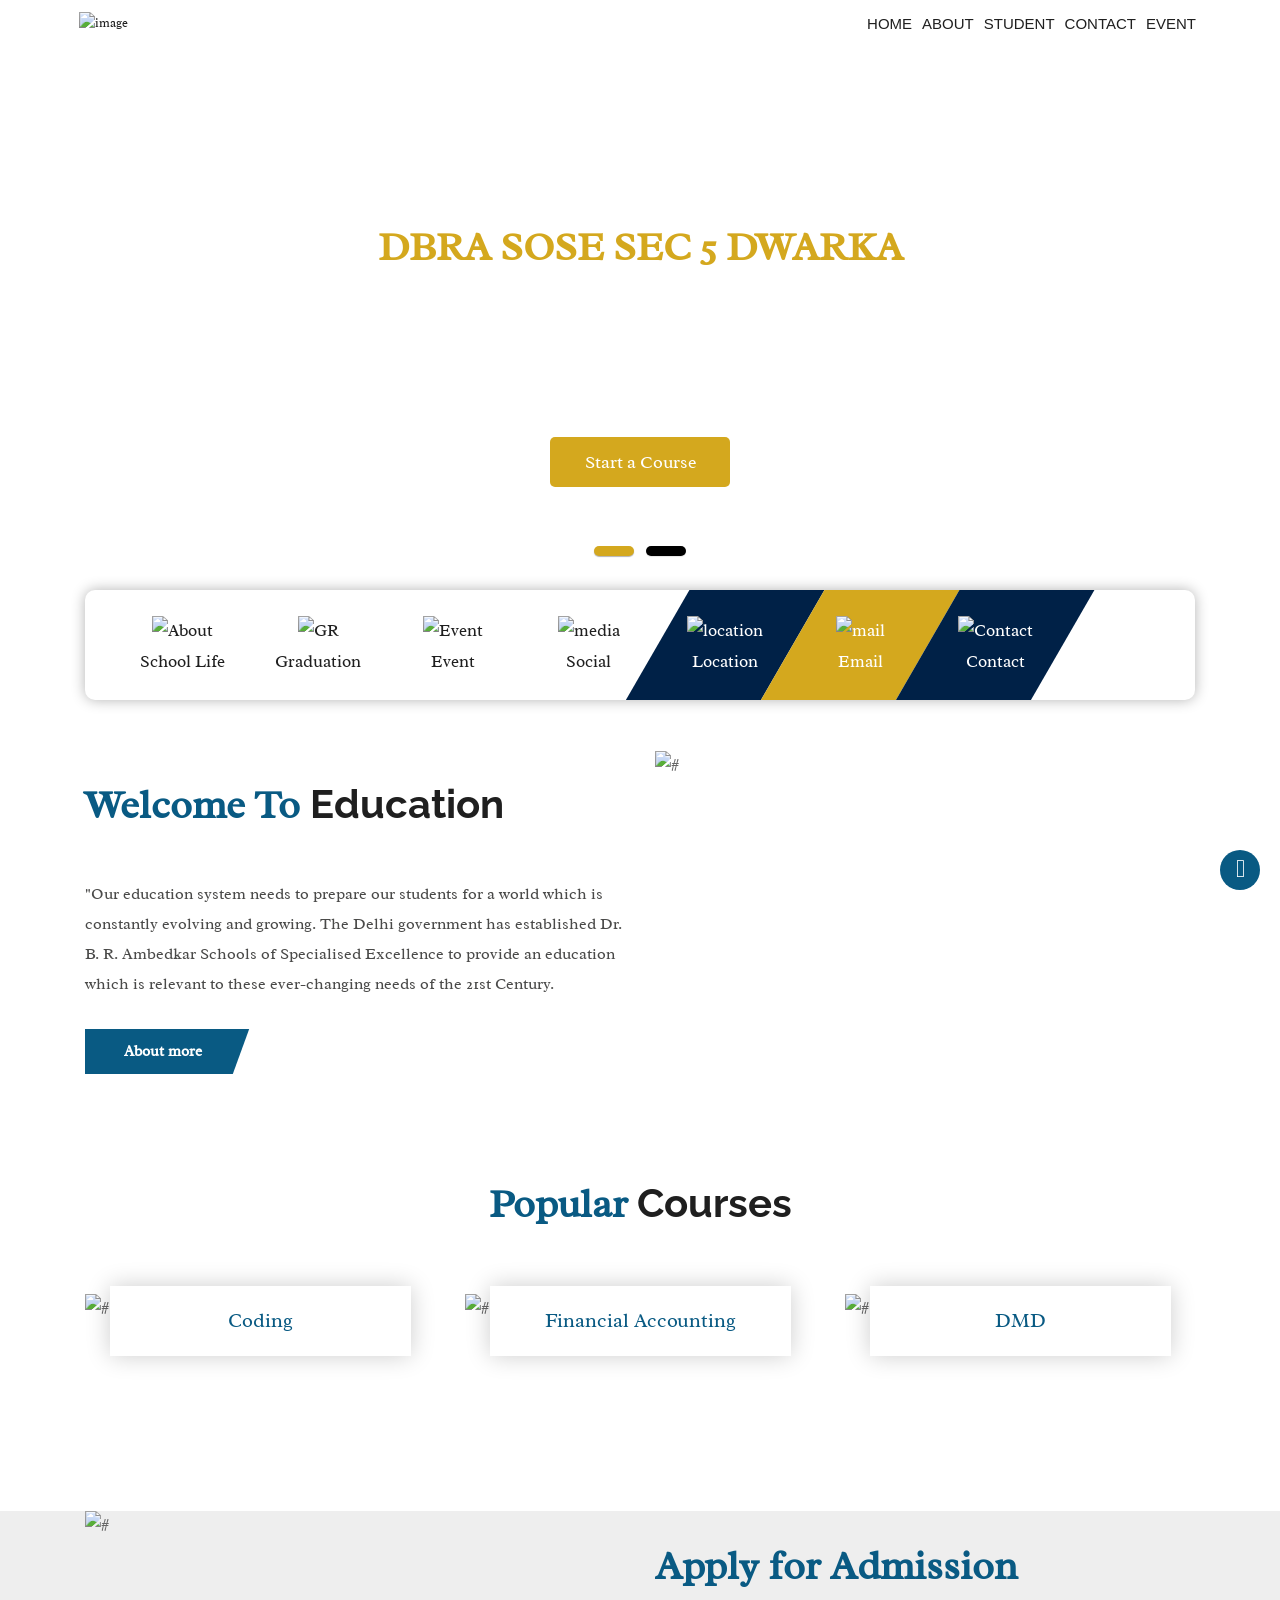
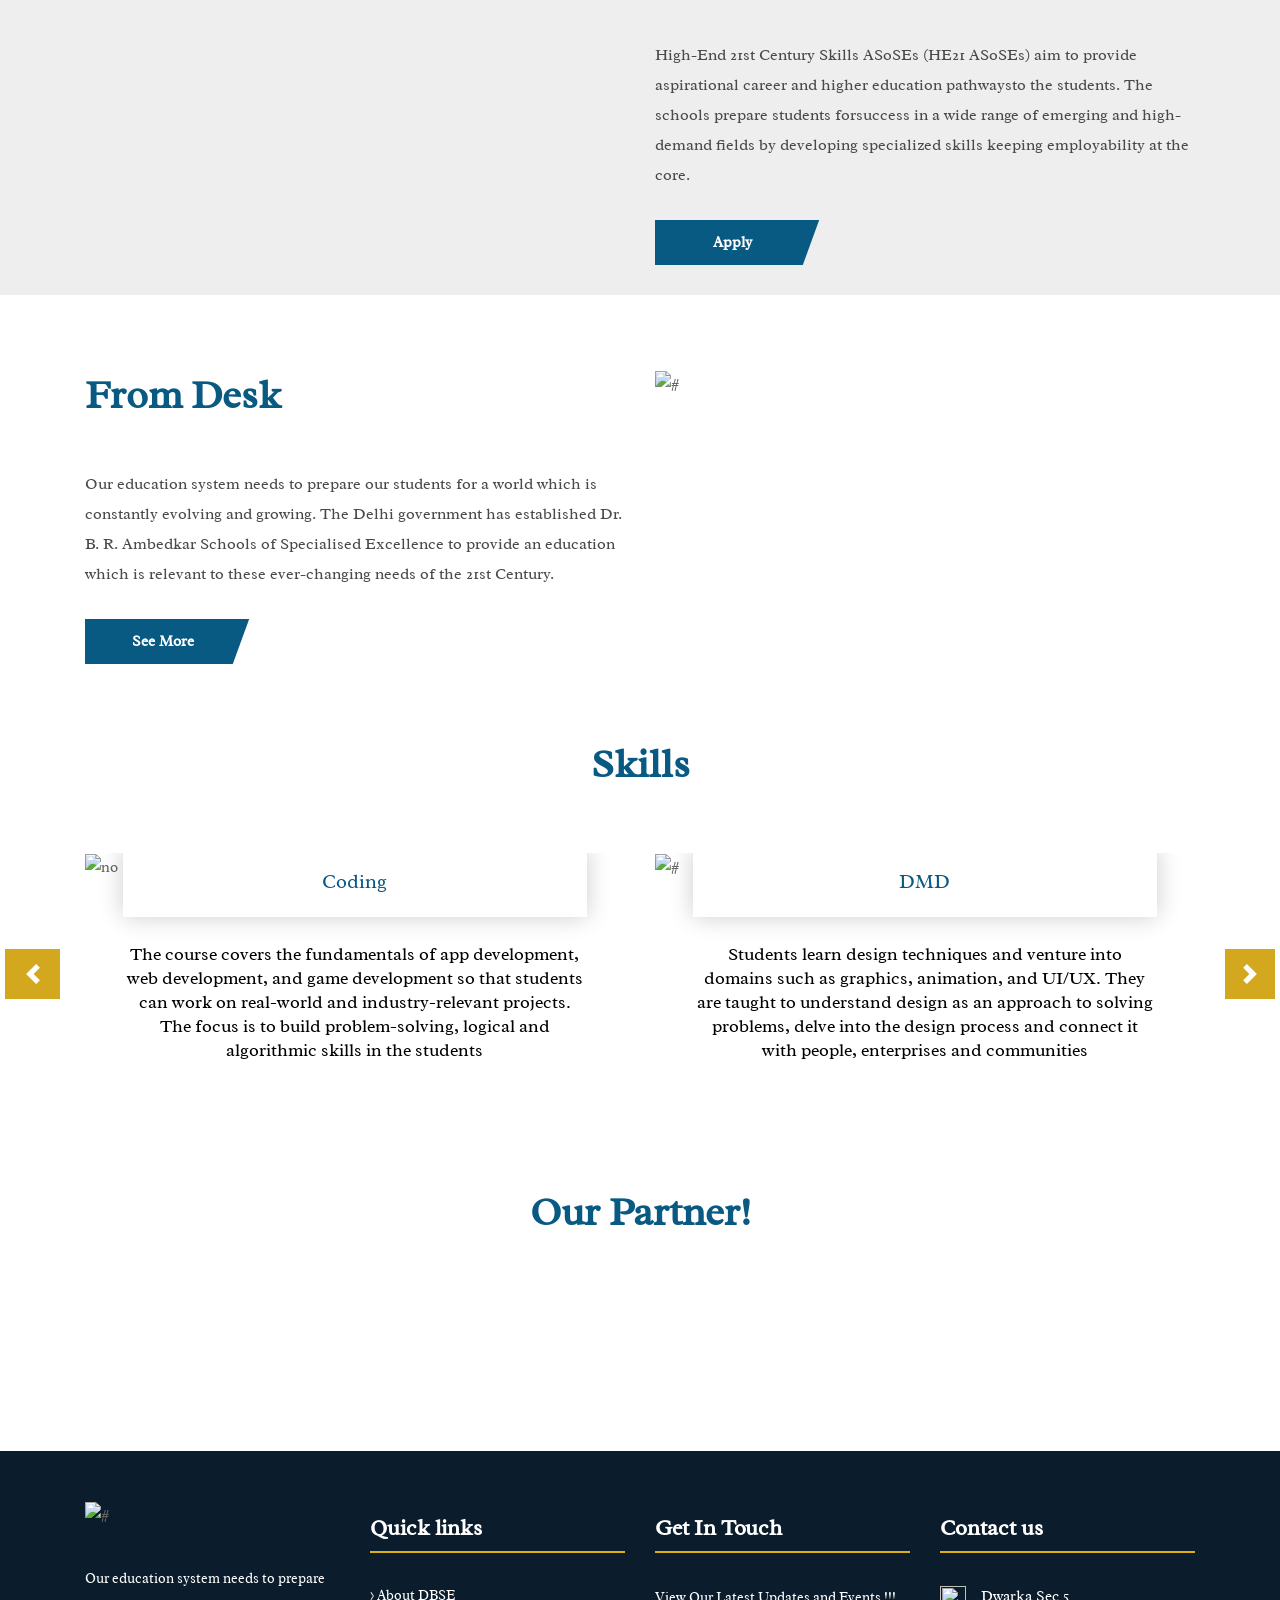
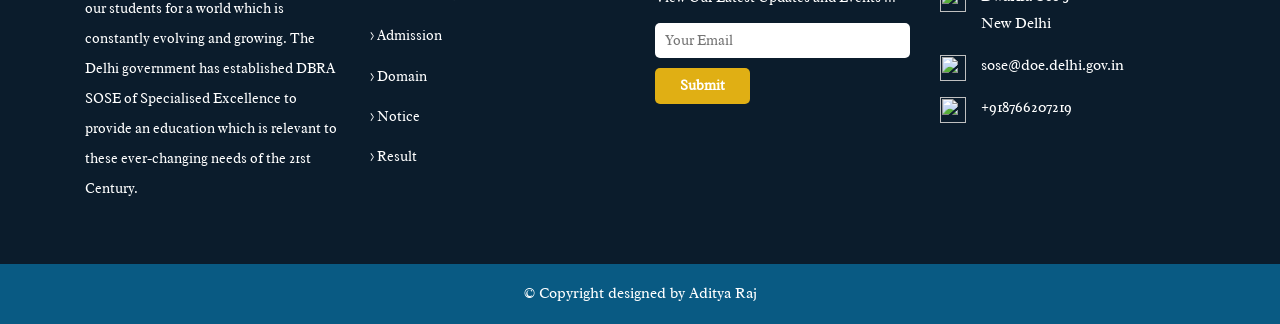
==== index.html @ 93d17e73 "HTML" ====
<!DOCTYPE html>
<html lang="en">
<!-- Basic -->

<head>
   <meta charset="UTF-8">
   <meta http-equiv="X-UA-Compatible" content="IE=edge">
   <meta name="viewport" content="width=device-width, initial-scale=1.0">

    <!-- Site Metas -->
    <title>DBRA SOSE</title>

    <!-- Site Icons -->
    

    <!-- Bootstrap CSS -->
    <link rel="stylesheet" href="css/bootstrap.min.css" />
    <!-- Pogo Slider CSS -->
    <link rel="stylesheet" href="css/pogo-slider.min.css" />
    <!-- Site CSS -->
    <link rel="stylesheet" href="css/style.css" />
    <!-- Responsive CSS -->
    <link rel="stylesheet" href="css/responsive.css" />
    <!-- Custom CSS -->
    <link rel="stylesheet" href="css/custom.css" />
    <!-- This is New Css-->
    <link rel="stylesheet" href="css/logo.css" />
      
    <link rel="stylesheet" href="css/styles.css" />
  

  <!--Note this is Demo-->
      <script src="https://oss.maxcdn.com/libs/html5shiv/3.7.0/html5shiv.js"></script>
      <script src="https://oss.maxcdn.com/libs/respond.js/1.4.2/respond.min.js"></script>
      <!--Note this is Demo END-->


</head>

<body id="home" data-spy="scroll" data-target="#navbar-wd" data-offset="98">

    <!-- LOADER -->
    <div id="preloader">
        <div class="loader">
            <img src="images/loader.gif" alt="loding" />
        </div>
    </div>
    <!-- end loader -->
    <!-- END LOADER -->

    <!-- Start header -->
    <header class="top-header">
        <nav class="navbar header-nav navbar-expand-lg">
            <div class="container-fluid">
                <a class="navbar-brand" href="index.html">
                  <img src="images/logo.png" alt="image"></a>
                
                    <ul class="navbar-nav">
                        <li><a class="nav-link active" href="index.html">HOME</a></li>
                        <li><a class="nav-link" href="about.html">ABOUT</a></li>
                        <li><a class="nav-link" href="student.html">STUDENT</a></li>
						            <li><a class="nav-link" href="contact.html">CONTACT</a></li>
					            	<li><a class="nav-link" href="event.html">EVENT</a></li>
                    </ul>
                </div>



<!--This is JS Demo-->

          <div class="account-form">

   <div id="close-form" class="fas fa-times"></div>

   <div class="buttons">
      <span class="btn active login-btn">login</span>
      <span class="btn register-btn">register</span>
   </div>

   <form class="login-form active" action="">
      <h3>login now</h3>
      <input type="email" placeholder="Enter your email" class="box">
      <input type="password" placeholder="Enter your password" class="box">
      <div class="flex">
         <input type="checkbox" name="" id="remember-me">
         <label for="remember-me">remember me</label>
         <a href="#">forgot password?</a>
      </div>
      <input type="submit" value="login now" class="btn">
   </form>

   <form class="register-form" action="">
      <h3>register now</h3>
      <input type="Name" placeholder="Enter your name" class="box">
      <input type="Email" placeholder="Enter your email" class="box">
      <input type="Password" placeholder="Enter your password" class="box">
      <input type="submit" value="register now" class="btn">
   </form>

</div>


          
            <!--this is button -->
        </nav>
    </header>
    <!-- this is account button End header -->

  

  <!-- Its End Here>




  

    <!-- Start Banner -->
    <div class="ulockd-home-slider">
        <div class="container-fluid">
            <div class="row">
                <div class="pogoSlider" id="js-main-slider">
                    <div class="pogoSlider-slide" style="background-image:url(images/school.png);">
                        <div class="container">
                            <div class="row">
                                <div class="col-md-12">
                                    <div class="slide_text">
                                        <h3><span span class="theme_color">DBRA SOSE SEC 5 DWARKA </span><br>you can learn anything</h3>
                                        <h4>Free Educations</h4>
                                        <br>
                                        <div class="full center">
										    <a class="contact_bt" href="about.html">Start a Course</a>
										</div>
                                    </div>
                                </div>
                            </div>
                        </div>
                    </div>
                    <div class="pogoSlider-slide" style="background-image:url(images/banner_img.png);">
                        <div class="container">
                            <div class="row">
                                <div class="col-md-12">
                                    <div class="slide_text">
                                        <h3><span span class="theme_color">You only have know one thing</span><br>you can learn anything</h3>
                                        <h4>Free Educations</h4>
                                        <br>
                                        <div class="full center">
										    <a class="contact_bt" href="courses.html">Start a Course</a>
										</div>
                                    </div>
                                </div>
                            </div>
                        </div>
                    </div>
                </div>
               
              
              <!-- .pogoSlider -->

              
            </div>
        </div>
    </div>
    <!-- End Banner -->
    <!-- section -->
	<div class="section tabbar_menu">
	   <div class="container">
	      <div class="row">
		      <div class="col-md-12">
			     <div class="tab_menu">
				    <ul>
					   
              <li><a href="about.html"><span class="icon"><img src="images/i1.png" alt="About" /></span><span>School Life</span></a></li>
					   
              <li><a href="about.html"><span class="icon"><img src="images/i2.png" alt="GR" /></span><span>Graduation</span></a></li>
					  
              <li><a href="about.html"><span class="icon"><img src="images/i3.png" alt="Event" /></span><span>Event</span></a></li>
					   
              <li><a href="event.html"><span class="icon"><img src="images/i4.png" alt="media" /></span><span>Social </span></a></li>
					   
              <li><a href=" https://www.google.com/maps/d/viewer?mid=1poMcxcBsBYGpA4Ze9oHnPjCTzeqvFvs&usp=sharing "><span class="icon"><img src="images/i5.png" alt="location" /></span><span>Location</span></a></li>
					   
              <li><a href="contact.html"><span class="icon"><img src="images/i6.png" alt="mail" /></span><span>Email</span></a></li>
					   
              <li><a href="contact.html"><span class="icon"><img src="images/i7.png" alt="Contact" /></span><span>Contact</span></a></li>
					</ul>
				 </div>
			  </div>
		  </div>
	   </div>
	</div>
	<!-- end section -->
	<!-- section -->
    <div class="section margin-top_50">
        <div class="container">
            <div class="row">
                <div class="col-md-6 layout_padding_2">
                    <div class="full">
                        <div class="heading_main text_align_left">
						   <h2><span>Welcome To</span> Education</h2>
                        </div>
						<div class="full">
						  <p>"Our education system needs to prepare our students for a world which is constantly evolving and growing. The Delhi government has established Dr. B. R. Ambedkar Schools of Specialised Excellence to provide an education which is relevant to these ever-changing needs of the 21st Century.

</p>
						</div>
						<div class="full">
						   <a class="hvr-radial-out button-theme"                          
              href="https://www.edudel.nic.in/about/dbse">About more</a>
						</div>
                    </div>
                </div>
				<div class="col-md-6">
                    <div class="full">
                        <img src="images/img2.png" alt="#" />
                    </div>
                </div>
            </div>
        </div>
    </div>
	<!-- end section -->
	<!-- section -->
    <div class="section layout_padding">
        <div class="container">
            <div class="row">
                <div class="col-md-12">
                    <div class="full">
                        <div class="heading_main text_align_center">
						   <h2><span>Popular </span>Courses</h2>
                        </div>
					  </div>
                </div>
				<div class="col-md-4">
                    <div class="full blog_img_popular">
                       <img class="img-responsive" src="images/coding.png" alt="#" /> 
					   <h4>Coding</h4>
                    </div>
                </div>
				<div class="col-md-4">
                    <div class="full blog_img_popular">
                        <img class="img-responsive" src="images/finance.png" alt="#" />
						<h4>Financial Accounting</h4>
                    </div>
                </div>
				<div class="col-md-4">
                    <div class="full blog_img_popular">
                        <img class="img-responsive" src="images/dmd.png" alt="#" />
						<h4>DMD</h4>
                    </div>
                </div>
            </div>
        </div>
    </div>
	<!-- end section -->
	<!-- section -->
    <div class="section margin-top_50 silver_bg">
        <div class="container">
            <div class="row">
			    <div class="col-md-6">
                    <div class="full float-right_img">
                        <img src="images/img6.png" alt="#" />
                    </div>
                </div>
                <div class="col-md-6 layout_padding_2">
                    <div class="full">
                        <div class="heading_main text_align_left">
						   <h2><span>Apply for Admission</h2>
                        </div>
						<div class="full">
						  <p>High-End 21st Century Skills ASoSEs (HE21 ASoSEs) aim to provide aspirational career and higher education pathwaysto the students. The schools prepare students forsuccess in a wide range of emerging and high-demand fields by developing specialized skills keeping employability at the core.</p>
						</div>
						<div class="full">
						   <a class="hvr-radial-out button-theme" 
                 href="https://www.edudel.nic.in/admissions">Apply</a>
						</div>
                    </div>
                </div>
			</div>
        </div>
    </div>
	<!-- end section -->
	<!-- section -->
    <div class="section layout_padding padding_bottom-0">
        <div class="container">
            <div class="row">
                <div class="col-md-6">
                    <div class="full">
                        <div class="heading_main text_align_left">
						   <h2><span>From Desk</span></h2>
                        </div>
						<div class="full">
						  <p>Our education system needs to prepare our students for a world which is constantly evolving and growing. The Delhi government has established Dr. B. R. Ambedkar Schools of Specialised Excellence to provide an education which is relevant to these ever-changing needs of the 21st Century.</p>
						</div>
						<div class="full">
						   <a class="hvr-radial-out button-theme" href="#">See More</a>
						</div>
                    </div>
                </div>
				<div class="col-md-6">
                    <div class="full">
                        <img class="img-responsive" src="images/img7.png" alt="#" />
                    </div>
                </div>
            </div>
        </div>
    </div>
	<!-- end section -->
	<!-- section -->
    <div class="section layout_padding padding_bottom-0">
        <div class="container">
            <div class="row">
                <div class="col-md-12">
                    <div class="full">
                        <div class="heading_main text_align_center">
						   <h2><span>Skills</span></h2>
                        </div>
					  </div>
                </div>
			  </div>
               <div class="row">
                <div class="col-lg-12">
                    <div id="demo" class="carousel slide" data-ride="carousel">

                        <!-- The slideshow -->
                        <div class="carousel-inner">
                            <div class="carousel-item active">
                                <div class="row">
                                    <div class="col-lg-6 col-md-6 col-sm-12">
									   <div class="full blog_img_popular">
                                          <img class="img-responsive" src="images/coding.png" alt="no" />
										  <h4>Coding</h4>
										  <p>The course covers the fundamentals of app development, web development, and game development so that students can work on real-world and industry-relevant projects. The focus is to build problem-solving, logical and algorithmic skills in the students</p>
										</div>
                   </div>
                                    
                                  
    <div class="col-lg-6 col-md-6 col-sm-12">
   <div class="full blog_img_popular">
   <img class="img-responsive" src="images/dmd.png" alt="#" />
										  <h4>DMD</h4>
										  <p>Students learn design techniques and venture into domains such as graphics, animation, and UI/UX. They are taught to understand design as an approach to solving problems, delve into the design process and connect it with people, enterprises and communities</p>
										</div>
                                    </div>
                                </div>
                            </div>
                            <div class="carousel-item">
                                <div class="row">
                                    <div class="col-lg-6 col-md-6 col-sm-12">
									   <div class="full blog_img_popular">
                                          <img class="img-responsive" src="images/emp.png" alt="#" />
										  <h4>EMP</h4>
										  <p>EMP targets building the concepts and skills which are relevant to the fields of electrical and mechanical. Students learn about modern machines and how their different sub-components (micro-controllers, sensors, etc) come together to make machines work</p>
										</div>
                                    </div>
                                    <div class="col-lg-6 col-md-6 col-sm-12">
                                        <div class="full blog_img_popular">
                                          <img class="img-responsive" src="images/faishon.png" alt="#" />
										  <h4>Faishon</h4>
										  <p>The course aims to teach theoretical and practical aspects of fashion and textiles through hands-on learning viz block printing, dyeing, etc. The course covers the key components of fashion design - from traditional to contemporary so that students develop an understanding of user needs and contexts and develop aesthetic and design sensibilities.</p>
										</div>
                                    </div>
                                </div>
                            </div>
                        </div>

                        <!-- Left and right controls -->
                        <a class="carousel-control-prev" href="#demo" data-slide="prev">
                            <span class="carousel-control-prev-icon"></span>
                        </a>
                        <a class="carousel-control-next" href="#demo" data-slide="next">
                            <span class="carousel-control-next-icon"></span>
                        </a>

                    </div>
                </div>

            </div>			  
           </div>
        </div>
	<!-- end section -->
	<!-- section -->
    <div class="section layout_padding padding_bottom-0">
        <div class="container">
            <div class="row">
                <div class="col-md-12">
                    <div class="full">
                        <div class="heading_main text_align_center">
						   <h2><span>Our Partner!</span></h2>
                        </div>
					  </div>
                </div>
			  </div>
           </div>
        </div>
	<!-- end section -->
	<!-- section -->
    <section class="logo-container">
   <div class="swiper logo-slider">
      <div class="swiper-wrapper">
         <div class="swiper-slide"> <img src="images/logo.png" alt=""> </div>
         <div class="swiper-slide"> <img src="images/ib.png" alt=""> </div>
         <div class="swiper-slide"> <img src="images/dbse.png" alt=""> </div>
         <div class="swiper-slide"> <img src="images/ihfc.png" alt=""> </div>
         <div class="swiper-slide"> <img src="images/manipal.png" alt=""> </div>
      </div>
   </div>
</section>
	<!-- end section -->
    <!-- Start Footer -->
    <footer class="footer-box">
        <div class="container">
		
		   <div class="row">
		   
		      <div class="col-xs-12 col-sm-6 col-md-6 col-lg-3">
			     <div class="footer_blog">
				    <div class="full margin-bottom_30">
					   <img src="images/logo.png" alt="#" />
					 </div>
					 <div class="full white_fonts">
					    <p>Our education system needs to prepare our students for a world which is constantly evolving and growing. The Delhi government has established DBRA SOSE of Specialised Excellence to provide an education which is relevant to these ever-changing needs of the 21st Century. </p>
					 </div>
				 </div>
			  </div>
			  
			  <div class="col-xs-12 col-sm-6 col-md-6 col-lg-3">
			       <div class="footer_blog footer_menu white_fonts">
						    <h3>Quick links</h3>
						    <ul> 
							  <li><a href="#">> About DBSE</a></li>
							  <li><a href="#">> Admission</a></li>
							  <li><a href="#">> Domain </a></li>
							  <li><a href="#">> Notice</a></li>
							  <li><a href="#">> Result</a></li>
							</ul>
						 </div>
				 </div>
				 
				 <div class="col-xs-12 col-sm-6 col-md-6 col-lg-3">
				 <div class="footer_blog full white_fonts">
						     <h3>Get In Touch</h3>
							 <p>View Our Latest Updates and Events !!!</p>
							 <div class="newsletter_form">
							     <form action="https://formspree.io/f/mkgnwdyj" method="POST">
								   <input type="email" placeholder="Your Email" name="DBRA SOSE" required />
								   <button>Submit</button>
								</form>
							 </div>
						 </div>
					</div>	 
			  
			  <div class="col-xs-12 col-sm-6 col-md-6 col-lg-3">
				 <div class="footer_blog full white_fonts">
						     <h3>Contact us</h3>
							 <ul class="full">
							   <li><img src="images/i5.png"><span>Dwarka Sec 5<br>New Delhi</span></li>
							   <li><img src="images/i6.png"><span>sose@doe.delhi.gov.in</span></li>
							   <li><img src="images/i7.png"><span>+918766207219</span></li>
							 </ul>
						 </div>
					</div>	 
			  
		   </div>
		
        </div>
    </footer>
    <!-- End Footer -->

    <div class="footer_bottom">
        <div class="container">
            <div class="row">
                <div class="col-12">
                    <p class="crp">© Copyright designed by Aditya Raj</p>
                </div>
            </div>
        </div>
    </div>

    <a href="#" id="scroll-to-top" class="hvr-radial-out"><i class="fa fa-angle-up"></i></a>

    <!-- ALL JS FILES -->
    <script src="js/jquery.min.js"></script>
	<script src="js/popper.min.js"></script>
    <script src="js/bootstrap.min.js"></script>
    <!-- ALL PLUGINS -->
    <script src="js/jquery.magnific-popup.min.js"></script>
    <script src="js/jquery.pogo-slider.min.js"></script>
    <script src="js/slider-index.js"></script>
    <script src="js/smoothscroll.js"></script>
    <script src="js/form-validator.min.js"></script>
    <script src="js/contact-form-script.js"></script>
    <script src="js/isotope.min.js"></script>
    <script src="js/images-loded.min.js"></script>
    <script src="js/custom.js"></script>
    <script src="js/account.js"></script>
	
</body>

</html>
---- css/pogo-slider.min.css ----
.pogoSlider-dir-btn:focus,
.pogoSlider-nav-btn:focus {
	outline: 0
}

.pogoSlider {
	width: 100%;
	height: 0;
	padding-bottom: 50% !important;
	position: relative;
	overflow: hidden
}

#column-left .pogoSlider,
#column-right .pogoSlider,
#content .pogoSlider {
	margin-bottom: 20px
}

.pogoSlider--banner .pogoSlider-slide {
	ms-filter: "progid:DXImageTransform.Microsoft.Alpha(Opacity=100)";
	filter: alpha(opacity=100);
	opacity: 1
}

.pogoSlider-slide {
	width: 100%;
	height: 100%;
	position: absolute;
	background-size: cover;
	-ms-filter: "progid:DXImageTransform.Microsoft.Alpha(Opacity=0)";
	filter: alpha(opacity=0);
	opacity: 0;
	-webkit-perspective: 1300px;
	perspective: 1300px;
	overflow: hidden
}

.pogoSlider-loading {
	position: absolute;
	top: 0;
	left: 0;
	width: 100%;
	height: 100%;
	background: #eaeaea;
	z-index: 11
}

.pogoSlider-loading-icon {
	position: absolute;
	top: 50%;
	margin-top: -18px;
	left: 50%;
	margin-left: -18px;
	width: 36px;
	height: 36px;
	background-image: url([data-uri])
}

.pogoSlider-slide-element {
	-webkit-animation-fill-mode: both;
	animation-fill-mode: both
}

.m-pogoSlider .pogoSlider-slide-element {
	position: absolute;
	margin: 0;
	box-sizing: border-box
}

.pogoSlider-progressBar {
	position: absolute;
	width: 100%;
	height: 5px;
	top: 0;
	left: 0;
	background: #fff;
	-ms-filter: "progid:DXImageTransform.Microsoft.Alpha(Opacity=20)";
	filter: alpha(opacity=20);
	background: rgba(255, 255, 255, .2);
	z-index: 6
}

.pogoSlider-progressBar-duration {
	position: absolute;
	height: 100%;
	left: 0;
	width: 0;
	background: #fff;
	-ms-filter: "progid:DXImageTransform.Microsoft.Alpha(Opacity=40)";
	filter: alpha(opacity=40);
	background: rgba(255, 255, 255, .4)
}

.pogoSlider-dir-btn {
	position: absolute;
	z-index: 10;
	background: 0 0;
	width: 20px;
	height: 20px;
	border-color: #eaeaea;
	border-color: rgba(255, 255, 255, .7);
	border-style: solid;
	-webkit-transform: rotate(45deg);
	-ms-transform: rotate(45deg);
	transform: rotate(45deg);
	cursor: pointer
}

.pogoSlider-dir-btn:hover {
	border-color: #fff
}

.pogoSlider--dirBottomLeft .pogoSlider-dir-btn--prev,
.pogoSlider--dirBottomRight .pogoSlider-dir-btn--prev,
.pogoSlider--dirCenterHorizontal .pogoSlider-dir-btn--prev,
.pogoSlider--dirTopLeft .pogoSlider-dir-btn--prev,
.pogoSlider--dirTopRight .pogoSlider-dir-btn--prev {
	border-width: 0 0 3px 3px
}

.pogoSlider--dirBottomLeft .pogoSlider-dir-btn--next,
.pogoSlider--dirBottomRight .pogoSlider-dir-btn--next,
.pogoSlider--dirCenterHorizontal .pogoSlider-dir-btn--next,
.pogoSlider--dirTopLeft .pogoSlider-dir-btn--next,
.pogoSlider--dirTopRight .pogoSlider-dir-btn--next {
	border-width: 3px 3px 0 0
}

.pogoSlider--dirCenterVertical .pogoSlider-dir-btn--next {
	border-width: 3px 0 0 3px
}

.pogoSlider--dirCenterVertical .pogoSlider-dir-btn--prev {
	border-width: 0 3px 3px 0
}

.pogoSlider--dirCenterVertical .pogoSlider-dir-btn--next,
.pogoSlider--dirTopLeft .pogoSlider-dir-btn,
.pogoSlider--dirTopRight .pogoSlider-dir-btn {
	top: 14px
}

.pogoSlider--dirBottomLeft .pogoSlider-dir-btn--prev,
.pogoSlider--dirCenterHorizontal .pogoSlider-dir-btn--prev,
.pogoSlider--dirTopLeft .pogoSlider-dir-btn--prev {
	left: 14px
}

.pogoSlider--dirBottomLeft .pogoSlider-dir-btn--next,
.pogoSlider--dirTopLeft .pogoSlider-dir-btn--next {
	left: 50px
}

.pogoSlider--dirBottomRight .pogoSlider-dir-btn--prev,
.pogoSlider--dirTopRight .pogoSlider-dir-btn--prev {
	right: 50px
}

.pogoSlider--dirBottomRight .pogoSlider-dir-btn--next,
.pogoSlider--dirCenterHorizontal .pogoSlider-dir-btn--next,
.pogoSlider--dirTopRight .pogoSlider-dir-btn--next {
	right: 14px
}

.pogoSlider--dirBottomLeft .pogoSlider-dir-btn,
.pogoSlider--dirBottomRight .pogoSlider-dir-btn,
.pogoSlider--dirCenterVertical .pogoSlider-dir-btn--prev {
	bottom: 14px
}

.pogoSlider--dirCenterVertical .pogoSlider-dir-btn {
	left: 50%;
	margin-left: -10px
}

.pogoSlider--dirCenterHorizontal .pogoSlider-dir-btn {
	top: 50%;
	margin-top: -10px
}

.pogoSlider-nav {
	position: absolute;
	padding: 0;
	margin: 0;
	z-index: 10
}

.pogoSlider--navBottom .pogoSlider-nav,
.pogoSlider--navTop .pogoSlider-nav {
	left: 50%;
	-webkit-transform: translateX(-50%);
	-ms-transform: translateX(-50%);
	transform: translateX(-50%)
}

.pogoSlider--navTop .pogoSlider-nav {
	top: 10px
}

.pogoSlider--navBottom .pogoSlider-nav {
	bottom: 10px
}

.pogoSlider--navBottom .pogoSlider-nav li,
.pogoSlider--navTop .pogoSlider-nav li {
	display: inline;
	margin: 0 6px
}

.pogoSlider--navLeft .pogoSlider-nav,
.pogoSlider--navRight .pogoSlider-nav {
	top: 50%;
	-webkit-transform: translateY(-50%);
	-ms-transform: translateY(-50%);
	transform: translateY(-50%)
}

.pogoSlider--navLeft .pogoSlider-nav {
	left: 10px
}

.pogoSlider--navRight .pogoSlider-nav {
	right: 10px
}

.pogoSlider--navLeft .pogoSlider-nav li,
.pogoSlider--navRight .pogoSlider-nav li {
	display: block;
	margin: 6px 0
}

.pogoSlider-nav-btn {
	background: #ccc;
	background: rgba(255, 255, 255, .5);
	border: none;
	border-radius: 10px;
	width: 40px;
	height: 10px;
	box-shadow: 0 1px 1px rgba(0, 0, 0, .1);
	cursor: pointer
}

.pogoSlider-nav-btn--selected {
	background: #fff;
	box-shadow: 0 1px 1px rgba(0, 0, 0, .3)
}

.pogoSlider-slide-slice {
	overflow: hidden;
	position: absolute;
	background-size: cover
}

.pogoSlider-slide-slice-inner {
	position: absolute;
	overflow: hidden
}

.pogoSlider-animation-slideDownIn {
	-webkit-animation-name: slideDownIn;
	animation-name: slideDownIn
}

@-webkit-keyframes slideDownIn {
	0% {
		-webkit-transform: translateY(-50px);
		transform: translateY(-50px);
		opacity: 0
	}
	100% {
		-webkit-transform: translateY(0);
		transform: translateY(0);
		opacity: 1
	}
}

@keyframes slideDownIn {
	0% {
		-webkit-transform: translateY(-50px);
		transform: translateY(-50px);
		opacity: 0
	}
	100% {
		-webkit-transform: translateY(0);
		transform: translateY(0);
		opacity: 1
	}
}

.pogoSlider-animation-slideDownOut {
	-webkit-animation-name: slideDownOut;
	animation-name: slideDownOut
}

@-webkit-keyframes slideDownOut {
	0% {
		-webkit-transform: translateY(0);
		transform: translateY(0);
		opacity: 1
	}
	100% {
		-webkit-transform: translateY(50px);
		transform: translateY(50px);
		opacity: 0
	}
}

@keyframes slideDownOut {
	0% {
		-webkit-transform: translateY(0);
		transform: translateY(0);
		opacity: 1
	}
	100% {
		-webkit-transform: translateY(50px);
		transform: translateY(50px);
		opacity: 0
	}
}

.pogoSlider-animation-slideUpIn {
	-webkit-animation-name: slideUpIn;
	animation-name: slideUpIn
}

@-webkit-keyframes slideUpIn {
	0% {
		-webkit-transform: translateY(50px);
		transform: translateY(50px);
		opacity: 0
	}
	100% {
		-webkit-transform: translateY(0);
		transform: translateY(0);
		opacity: 1
	}
}

@keyframes slideUpIn {
	0% {
		-webkit-transform: translateY(50px);
		transform: translateY(50px);
		opacity: 0
	}
	100% {
		-webkit-transform: translateY(0);
		transform: translateY(0);
		opacity: 1
	}
}

.pogoSlider-animation-slideUpOut {
	-webkit-animation-name: slideUpOut;
	animation-name: slideUpOut
}

@-webkit-keyframes slideUpOut {
	0% {
		-webkit-transform: translateY(0);
		transform: translateY(0);
		opacity: 1
	}
	100% {
		-webkit-transform: translateY(50px);
		transform: translateY(50px);
		opacity: 0
	}
}

@keyframes slideUpOut {
	0% {
		-webkit-transform: translateY(0);
		transform: translateY(0);
		opacity: 1
	}
	100% {
		-webkit-transform: translateY(50px);
		transform: translateY(50px);
		opacity: 0
	}
}

.pogoSlider-animation-slideRightIn {
	-webkit-animation-name: slideRightIn;
	animation-name: slideRightIn
}

.pogoSlider-animation-slideRightOut {
	-webkit-animation-name: slideRightOut;
	animation-name: slideRightOut
}

@-webkit-keyframes slideRightIn {
	0% {
		-webkit-transform: translateX(-50px);
		transform: translateX(-50px);
		opacity: 0
	}
	100% {
		-webkit-transform: translateX(0);
		transform: translateX(0);
		opacity: 1
	}
}

@keyframes slideRightIn {
	0% {
		-webkit-transform: translateX(-50px);
		transform: translateX(-50px);
		opacity: 0
	}
	100% {
		-webkit-transform: translateX(0);
		transform: translateX(0);
		opacity: 1
	}
}

@-webkit-keyframes slideRightOut {
	0% {
		-webkit-transform: translateX(0);
		transform: translateX(0);
		opacity: 1
	}
	100% {
		-webkit-transform: translateX(50px);
		transform: translateX(50px);
		opacity: 0
	}
}

@keyframes slideRightOut {
	0% {
		-webkit-transform: translateX(0);
		transform: translateX(0);
		opacity: 1
	}
	100% {
		-webkit-transform: translateX(50px);
		transform: translateX(50px);
		opacity: 0
	}
}

.pogoSlider-animation-slideLeftIn {
	-webkit-animation-name: slideLeftIn;
	animation-name: slideLeftIn
}

.pogoSlider-animation-slideLeftOut {
	-webkit-animation-name: slideLeftOut;
	animation-name: slideLeftOut
}

@-webkit-keyframes slideLeftIn {
	0% {
		-webkit-transform: translateX(50px);
		transform: translateX(50px);
		opacity: 0
	}
	100% {
		-webkit-transform: translateX(0);
		transform: translateX(0);
		opacity: 1
	}
}

@keyframes slideLeftIn {
	0% {
		-webkit-transform: translateX(50px);
		transform: translateX(50px);
		opacity: 0
	}
	100% {
		-webkit-transform: translateX(0);
		transform: translateX(0);
		opacity: 1
	}
}

@-webkit-keyframes slideLeftOut {
	0% {
		-webkit-transform: translateX(0);
		transform: translateX(0);
		opacity: 1
	}
	100% {
		-webkit-transform: translateX(-50px);
		transform: translateX(-50px);
		opacity: 0
	}
}

@keyframes slideLeftOut {
	0% {
		-webkit-transform: translateX(0);
		transform: translateX(0);
		opacity: 1
	}
	100% {
		-webkit-transform: translateX(-50px);
		transform: translateX(-50px);
		opacity: 0
	}
}

.pogoSlider-animation-expandIn {
	-webkit-animation-name: expandIn;
	animation-name: expandIn
}

.pogoSlider-animation-expandOut {
	-webkit-animation-name: expandOut;
	animation-name: expandOut
}

@-webkit-keyframes expandIn {
	0% {
		-webkit-transform: scale(.7);
		transform: scale(.7);
		opacity: 0
	}
	100% {
		-webkit-transform: scale(1);
		transform: scale(1);
		opacity: 1
	}
}

@keyframes expandIn {
	0% {
		-webkit-transform: scale(.7);
		transform: scale(.7);
		opacity: 0
	}
	100% {
		-webkit-transform: scale(1);
		transform: scale(1);
		opacity: 1
	}
}

@-webkit-keyframes expandOut {
	0% {
		-webkit-transform: scale(1);
		transform: scale(1);
		opacity: 1
	}
	100% {
		-webkit-transform: scale(1.5);
		transform: scale(1.5);
		opacity: 0
	}
}

@keyframes expandOut {
	0% {
		-webkit-transform: scale(1);
		transform: scale(1);
		opacity: 1
	}
	100% {
		-webkit-transform: scale(1.5);
		transform: scale(1.5);
		opacity: 0
	}
}

.pogoSlider-animation-contractIn {
	-webkit-animation-name: contractIn;
	animation-name: contractIn
}

.pogoSlider-animation-contractOut {
	-webkit-animation-name: contractOut;
	animation-name: contractOut
}

@-webkit-keyframes contractIn {
	0% {
		-webkit-transform: scale(2);
		transform: scale(2);
		opacity: 0
	}
	100% {
		-webkit-transform: scale(1);
		transform: scale(1);
		opacity: 1
	}
}

@keyframes contractIn {
	0% {
		-webkit-transform: scale(2);
		transform: scale(2);
		opacity: 0
	}
	100% {
		-webkit-transform: scale(1);
		transform: scale(1);
		opacity: 1
	}
}

@-webkit-keyframes contractOut {
	0% {
		-webkit-transform: scale(1);
		transform: scale(1);
		opacity: 1
	}
	100% {
		-webkit-transform: scale(.5);
		transform: scale(.5);
		opacity: 0
	}
}

@keyframes contractOut {
	0% {
		-webkit-transform: scale(1);
		transform: scale(1);
		opacity: 1
	}
	100% {
		-webkit-transform: scale(.5);
		transform: scale(.5);
		opacity: 0
	}
}

.pogoSlider-animation-spinIn {
	-webkit-animation-name: spinIn;
	animation-name: spinIn
}

.pogoSlider-animation-spinOut {
	-webkit-animation-name: spinOut;
	animation-name: spinOut
}

@-webkit-keyframes spinIn {
	0% {
		-webkit-backface-visibility: hidden;
		backface-visibility: hidden;
		-webkit-transform: scale(0)rotate(720deg);
		transform: scale(0)rotate(720deg)
	}
	100% {
		-webkit-backface-visibility: hidden;
		backface-visibility: hidden;
		-webkit-transform: scale(1)rotate(0);
		transform: scale(1)rotate(0)
	}
}

@keyframes spinIn {
	0% {
		-webkit-backface-visibility: hidden;
		backface-visibility: hidden;
		-webkit-transform: scale(0)rotate(720deg);
		transform: scale(0)rotate(720deg)
	}
	100% {
		-webkit-backface-visibility: hidden;
		backface-visibility: hidden;
		-webkit-transform: scale(1)rotate(0);
		transform: scale(1)rotate(0)
	}
}

@-webkit-keyframes spinOut {
	0% {
		-webkit-backface-visibility: hidden;
		backface-visibility: hidden;
		-webkit-transform: scale(1)rotate(0);
		transform: scale(1)rotate(0)
	}
	100% {
		-webkit-backface-visibility: hidden;
		backface-visibility: hidden;
		-webkit-transform: scale(0)rotate(720deg);
		transform: scale(0)rotate(720deg)
	}
}

@keyframes spinOut {
	0% {
		-webkit-backface-visibility: hidden;
		backface-visibility: hidden;
		-webkit-transform: scale(1)rotate(0);
		transform: scale(1)rotate(0)
	}
	100% {
		-webkit-backface-visibility: hidden;
		backface-visibility: hidden;
		-webkit-transform: scale(0)rotate(720deg);
		transform: scale(0)rotate(720deg)
	}
}

.pogoSlider-animation-sideFallIn {
	-webkit-transform-style: preserve-3d;
	transform-style: preserve-3d;
	-webkit-animation-name: sideFallIn;
	animation-name: sideFallIn
}

.pogoSlider-animation-sideFallOut {
	-webkit-transform-style: preserve-3d;
	transform-style: preserve-3d;
	-webkit-animation-name: sideFallOut;
	animation-name: sideFallOut
}

@-webkit-keyframes sideFallIn {
	0% {
		-webkit-transform: translate(30%)translateZ(600px)rotate(10deg);
		transform: translate(30%)translateZ(600px)rotate(10deg);
		opacity: 0
	}
	100% {
		-webkit-transform: translate(0)translateZ(0)rotate(0);
		transform: translate(0)translateZ(0)rotate(0);
		opacity: 1
	}
}

@keyframes sideFallIn {
	0% {
		-webkit-transform: translate(30%)translateZ(600px)rotate(10deg);
		transform: translate(30%)translateZ(600px)rotate(10deg);
		opacity: 0
	}
	100% {
		-webkit-transform: translate(0)translateZ(0)rotate(0);
		transform: translate(0)translateZ(0)rotate(0);
		opacity: 1
	}
}

@-webkit-keyframes sideFallOut {
	0% {
		-webkit-transform: translate(0)translateZ(0)rotate(0);
		transform: translate(0)translateZ(0)rotate(0);
		opacity: 1
	}
	100% {
		-webkit-transform: translate(30%)translateZ(600px)rotate(10deg);
		transform: translate(30%)translateZ(600px)rotate(10deg);
		opacity: 0
	}
}

@keyframes sideFallOut {
	0% {
		-webkit-transform: translate(0)translateZ(0)rotate(0);
		transform: translate(0)translateZ(0)rotate(0);
		opacity: 1
	}
	100% {
		-webkit-transform: translate(30%)translateZ(600px)rotate(10deg);
		transform: translate(30%)translateZ(600px)rotate(10deg);
		opacity: 0
	}
}

.pogoSlider-animation-horizontal3DFlipIn {
	-webkit-transform-style: preserve-3d;
	transform-style: preserve-3d;
	-webkit-animation-name: horizontal3DFlipIn;
	animation-name: horizontal3DFlipIn
}

.pogoSlider-animation-horizontal3DFlipOut {
	-webkit-transform-style: preserve-3d;
	transform-style: preserve-3d;
	-webkit-animation-name: horizontal3DFlipOut;
	animation-name: horizontal3DFlipOut
}

@-webkit-keyframes horizontal3DFlipIn {
	0% {
		-webkit-transform: rotateY(-70deg);
		transform: rotateY(-70deg);
		opacity: 0
	}
	100% {
		-webkit-transform: rotateY(0);
		transform: rotateY(0);
		opacity: 1
	}
}

@keyframes horizontal3DFlipIn {
	0% {
		-webkit-transform: rotateY(-70deg);
		transform: rotateY(-70deg);
		opacity: 0
	}
	100% {
		-webkit-transform: rotateY(0);
		transform: rotateY(0);
		opacity: 1
	}
}

@-webkit-keyframes horizontal3DFlipOut {
	0% {
		-webkit-transform: rotateY(0);
		transform: rotateY(0);
		opacity: 1
	}
	100% {
		-webkit-transform: rotateY(-70deg);
		transform: rotateY(-70deg);
		opacity: 0
	}
}

@keyframes horizontal3DFlipOut {
	0% {
		-webkit-transform: rotateY(0);
		transform: rotateY(0);
		opacity: 1
	}
	100% {
		-webkit-transform: rotateY(-70deg);
		transform: rotateY(-70deg);
		opacity: 0
	}
}

.pogoSlider-animation-vertical3DFlipIn {
	-webkit-transform-style: preserve-3d;
	transform-style: preserve-3d;
	-webkit-animation-name: vertical3DFlipIn;
	animation-name: vertical3DFlipIn
}

.pogoSlider-animation-vertical3DFlipOut {
	-webkit-transform-style: preserve-3d;
	transform-style: preserve-3d;
	-webkit-animation-name: vertical3DFlipOut;
	animation-name: vertical3DFlipOut
}

@-webkit-keyframes vertical3DFlipIn {
	0% {
		-webkit-transform: rotateX(-70deg);
		transform: rotateX(-70deg);
		opacity: 0
	}
	100% {
		-webkit-transform: rotateX(0);
		transform: rotateX(0);
		opacity: 1
	}
}

@keyframes vertical3DFlipIn {
	0% {
		-webkit-transform: rotateX(-70deg);
		transform: rotateX(-70deg);
		opacity: 0
	}
	100% {
		-webkit-transform: rotateX(0);
		transform: rotateX(0);
		opacity: 1
	}
}

@-webkit-keyframes vertical3DFlipOut {
	0% {
		-webkit-transform: rotateX(0);
		transform: rotateX(0);
		opacity: 1
	}
	100% {
		-webkit-transform: rotateX(-70deg);
		transform: rotateX(-70deg);
		opacity: 0
	}
}

@keyframes vertical3DFlipOut {
	0% {
		-webkit-transform: rotateX(0);
		transform: rotateX(0);
		opacity: 1
	}
	100% {
		-webkit-transform: rotateX(-70deg);
		transform: rotateX(-70deg);
		opacity: 0
	}
}

.pogoSlider-animation-3DPivotIn {
	-webkit-transform-style: preserve-3d;
	transform-style: preserve-3d;
	-webkit-animation-name: pivotIn;
	animation-name: pivotIn
}

.pogoSlider-animation-3DPivotOut {
	-webkit-transform-style: preserve-3d;
	transform-style: preserve-3d;
	-webkit-animation-name: pivotOut;
	animation-name: pivotOut
}

@-webkit-keyframes pivotIn {
	0% {
		-webkit-transform: rotateX(-60deg);
		transform: rotateX(-60deg);
		-webkit-transform-origin: 50% 0;
		transform-origin: 50% 0;
		opacity: 0
	}
	100% {
		-webkit-transform: rotateX(0);
		transform: rotateX(0);
		-webkit-transform-origin: 0 0;
		transform-origin: 0 0;
		opacity: 1
	}
}

@keyframes pivotIn {
	0% {
		-webkit-transform: rotateX(-60deg);
		transform: rotateX(-60deg);
		-webkit-transform-origin: 50% 0;
		transform-origin: 50% 0;
		opacity: 0
	}
	100% {
		-webkit-transform: rotateX(0);
		transform: rotateX(0);
		-webkit-transform-origin: 0 0;
		transform-origin: 0 0;
		opacity: 1
	}
}

@-webkit-keyframes pivotOut {
	0% {
		-webkit-transform: rotateX(0);
		transform: rotateX(0);
		-webkit-transform-origin: 0 0;
		transform-origin: 0 0;
		opacity: 1
	}
	100% {
		-webkit-transform: rotateX(-60deg);
		transform: rotateX(-60deg);
		-webkit-transform-origin: 50% 0;
		transform-origin: 50% 0;
		opacity: 0
	}
}

@keyframes pivotOut {
	0% {
		-webkit-transform: rotateX(0);
		transform: rotateX(0);
		-webkit-transform-origin: 0 0;
		transform-origin: 0 0;
		opacity: 1
	}
	100% {
		-webkit-transform: rotateX(-60deg);
		transform: rotateX(-60deg);
		-webkit-transform-origin: 50% 0;
		transform-origin: 50% 0;
		opacity: 0
	}
}

.pogoSlider-animation-rollLeftIn {
	-webkit-animation-name: rollLeftIn;
	animation-name: rollLeftIn
}

.pogoSlider-animation-rollLeftOut {
	-webkit-animation-name: rollLeftOut;
	animation-name: rollLeftOut
}

@-webkit-keyframes rollLeftIn {
	0% {
		opacity: 0;
		-webkit-transform: translateX(100%)rotate(120deg);
		transform: translateX(100%)rotate(120deg)
	}
	100% {
		opacity: 1;
		-webkit-transform: translateX(0)rotate(0);
		transform: translateX(0)rotate(0)
	}
}

@keyframes rollLeftIn {
	0% {
		opacity: 0;
		-webkit-transform: translateX(100%)rotate(120deg);
		transform: translateX(100%)rotate(120deg)
	}
	100% {
		opacity: 1;
		-webkit-transform: translateX(0)rotate(0);
		transform: translateX(0)rotate(0)
	}
}

@-webkit-keyframes rollLeftOut {
	0% {
		opacity: 1;
		-webkit-transform: translateX(0)rotate(0);
		transform: translateX(0)rotate(0)
	}
	100% {
		opacity: 0;
		-webkit-transform: translateX(-100%)rotate(-120deg);
		transform: translateX(-100%)rotate(-120deg)
	}
}

@keyframes rollLeftOut {
	0% {
		opacity: 1;
		-webkit-transform: translateX(0)rotate(0);
		transform: translateX(0)rotate(0)
	}
	100% {
		opacity: 0;
		-webkit-transform: translateX(-100%)rotate(-120deg);
		transform: translateX(-100%)rotate(-120deg)
	}
}

.pogoSlider-animation-rollRightIn {
	-webkit-animation-name: rollRightIn;
	animation-name: rollRightIn
}

.pogoSlider-animation-rollRightOut {
	-webkit-animation-name: rollRightOut;
	animation-name: rollRightOut
}

@-webkit-keyframes rollRightIn {
	0% {
		opacity: 0;
		-webkit-transform: translateX(-100%)rotate(-120deg);
		transform: translateX(-100%)rotate(-120deg)
	}
	100% {
		opacity: 1;
		-webkit-transform: translateX(0)rotate(0);
		transform: translateX(0)rotate(0)
	}
}

@keyframes rollRightIn {
	0% {
		opacity: 0;
		-webkit-transform: translateX(-100%)rotate(-120deg);
		transform: translateX(-100%)rotate(-120deg)
	}
	100% {
		opacity: 1;
		-webkit-transform: translateX(0)rotate(0);
		transform: translateX(0)rotate(0)
	}
}

@-webkit-keyframes rollRightOut {
	0% {
		opacity: 1;
		-webkit-transform: translateX(0)rotate(0);
		transform: translateX(0)rotate(0)
	}
	100% {
		opacity: 0;
		-webkit-transform: translateX(100%)rotate(120deg);
		transform: translateX(100%)rotate(120deg)
	}
}

@keyframes rollRightOut {
	0% {
		opacity: 1;
		-webkit-transform: translateX(0)rotate(0);
		transform: translateX(0)rotate(0)
	}
	100% {
		opacity: 0;
		-webkit-transform: translateX(100%)rotate(120deg);
		transform: translateX(100%)rotate(120deg)
	}
}

.pogoSlider-animation-glideLeftIn {
	-webkit-animation-name: glideLeftIn;
	animation-name: glideLeftIn;
	-webkit-animation-timing-function: ease-out;
	animation-timing-function: ease-out
}

.pogoSlider-animation-glideLeftOut {
	-webkit-animation-name: glideLeftOut;
	animation-name: glideLeftOut;
	-webkit-animation-timing-function: ease-in;
	animation-timing-function: ease-in
}

@-webkit-keyframes glideLeftIn {
	0% {
		-webkit-transform: translateX(100%)skewX(-30deg);
		transform: translateX(100%)skewX(-30deg);
		opacity: 0
	}
	60% {
		-webkit-transform: translateX(-20%)skewX(30deg);
		transform: translateX(-20%)skewX(30deg);
		opacity: 1
	}
	80% {
		-webkit-transform: translateX(0)skewX(-15deg);
		transform: translateX(0)skewX(-15deg);
		opacity: 1
	}
	100% {
		-webkit-transform: translateX(0)skewX(0);
		transform: translateX(0)skewX(0);
		opacity: 1
	}
}

@keyframes glideLeftIn {
	0% {
		-webkit-transform: translateX(100%)skewX(-30deg);
		transform: translateX(100%)skewX(-30deg);
		opacity: 0
	}
	60% {
		-webkit-transform: translateX(-20%)skewX(30deg);
		transform: translateX(-20%)skewX(30deg);
		opacity: 1
	}
	80% {
		-webkit-transform: translateX(0)skewX(-15deg);
		transform: translateX(0)skewX(-15deg);
		opacity: 1
	}
	100% {
		-webkit-transform: translateX(0)skewX(0);
		transform: translateX(0)skewX(0);
		opacity: 1
	}
}

@-webkit-keyframes glideLeftOut {
	0% {
		-webkit-transform: translateX(0)skewX(0);
		transform: translateX(0)skewX(0);
		opacity: 1
	}
	100% {
		-webkit-transform: translateX(-100%)skewX(30deg);
		transform: translateX(-100%)skewX(30deg);
		opacity: 0
	}
}

@keyframes glideLeftOut {
	0% {
		-webkit-transform: translateX(0)skewX(0);
		transform: translateX(0)skewX(0);
		opacity: 1
	}
	100% {
		-webkit-transform: translateX(-100%)skewX(30deg);
		transform: translateX(-100%)skewX(30deg);
		opacity: 0
	}
}

.pogoSlider-animation-glideRightIn {
	-webkit-animation-name: glideRightIn;
	animation-name: glideRightIn;
	-webkit-animation-timing-function: ease-out;
	animation-timing-function: ease-out
}

.pogoSlider-animation-glideRightOut {
	-webkit-animation-name: glideRightOut;
	animation-name: glideRightOut;
	-webkit-animation-timing-function: ease-in;
	animation-timing-function: ease-in
}

@-webkit-keyframes glideRightIn {
	0% {
		-webkit-transform: translateX(-100%)skewX(30deg);
		transform: translateX(-100%)skewX(30deg);
		opacity: 0
	}
	60% {
		-webkit-transform: translateX(20%)skewX(-30deg);
		transform: translateX(20%)skewX(-30deg);
		opacity: 1
	}
	80% {
		-webkit-transform: translateX(0)skewX(15deg);
		transform: translateX(0)skewX(15deg);
		opacity: 1
	}
	100% {
		-webkit-transform: translateX(0)skewX(0);
		transform: translateX(0)skewX(0);
		opacity: 1
	}
}

@keyframes glideRightIn {
	0% {
		-webkit-transform: translateX(-100%)skewX(30deg);
		transform: translateX(-100%)skewX(30deg);
		opacity: 0
	}
	60% {
		-webkit-transform: translateX(20%)skewX(-30deg);
		transform: translateX(20%)skewX(-30deg);
		opacity: 1
	}
	80% {
		-webkit-transform: translateX(0)skewX(15deg);
		transform: translateX(0)skewX(15deg);
		opacity: 1
	}
	100% {
		-webkit-transform: translateX(0)skewX(0);
		transform: translateX(0)skewX(0);
		opacity: 1
	}
}

@-webkit-keyframes glideRightOut {
	0% {
		-webkit-transform: translateX(0)skewX(0);
		transform: translateX(0)skewX(0);
		opacity: 1
	}
	100% {
		-webkit-transform: translateX(100%)skewX(-30deg);
		transform: translateX(100%)skewX(-30deg);
		opacity: 0
	}
}

@keyframes glideRightOut {
	0% {
		-webkit-transform: translateX(0)skewX(0);
		transform: translateX(0)skewX(0);
		opacity: 1
	}
	100% {
		-webkit-transform: translateX(100%)skewX(-30deg);
		transform: translateX(100%)skewX(-30deg);
		opacity: 0
	}
}

.pogoSlider-animation-flipXIn {
	-webkit-backface-visibility: visible!important;
	backface-visibility: visible!important;
	-webkit-animation-name: flipXIn;
	animation-name: flipXIn
}

.pogoSlider-animation-flipXOut {
	-webkit-animation-name: flipXOut;
	animation-name: flipXOut;
	-webkit-backface-visibility: visible!important;
	backface-visibility: visible!important
}

@-webkit-keyframes flipXIn {
	0% {
		-webkit-transform: perspective(400px)rotateX(90deg);
		transform: perspective(400px)rotateX(90deg);
		opacity: 0
	}
	40% {
		-webkit-transform: perspective(400px)rotateX(-10deg);
		transform: perspective(400px)rotateX(-10deg)
	}
	70% {
		-webkit-transform: perspective(400px)rotateX(10deg);
		transform: perspective(400px)rotateX(10deg)
	}
	100% {
		-webkit-transform: perspective(400px)rotateX(0);
		transform: perspective(400px)rotateX(0);
		opacity: 1
	}
}

@keyframes flipXIn {
	0% {
		-webkit-transform: perspective(400px)rotateX(90deg);
		transform: perspective(400px)rotateX(90deg);
		opacity: 0
	}
	40% {
		-webkit-transform: perspective(400px)rotateX(-10deg);
		transform: perspective(400px)rotateX(-10deg)
	}
	70% {
		-webkit-transform: perspective(400px)rotateX(10deg);
		transform: perspective(400px)rotateX(10deg)
	}
	100% {
		-webkit-transform: perspective(400px)rotateX(0);
		transform: perspective(400px)rotateX(0);
		opacity: 1
	}
}

@-webkit-keyframes flipXOut {
	0% {
		-webkit-transform: perspective(400px)rotateX(0);
		transform: perspective(400px)rotateX(0);
		opacity: 1
	}
	100% {
		-webkit-transform: perspective(400px)rotateX(90deg);
		transform: perspective(400px)rotateX(90deg);
		opacity: 0
	}
}

@keyframes flipXOut {
	0% {
		-webkit-transform: perspective(400px)rotateX(0);
		transform: perspective(400px)rotateX(0);
		opacity: 1
	}
	100% {
		-webkit-transform: perspective(400px)rotateX(90deg);
		transform: perspective(400px)rotateX(90deg);
		opacity: 0
	}
}

.pogoSlider-animation-flipYIn {
	-webkit-backface-visibility: visible!important;
	backface-visibility: visible!important;
	-webkit-animation-name: flipYIn;
	animation-name: flipYIn
}

.pogoSlider-animation-flipYOut {
	-webkit-backface-visibility: visible!important;
	backface-visibility: visible!important;
	-webkit-animation-name: flipYOut;
	animation-name: flipYOut
}

@-webkit-keyframes flipYIn {
	0% {
		-webkit-transform: perspective(400px)rotateY(90deg);
		transform: perspective(400px)rotateY(90deg);
		opacity: 0
	}
	40% {
		-webkit-transform: perspective(400px)rotateY(-10deg);
		transform: perspective(400px)rotateY(-10deg)
	}
	70% {
		-webkit-transform: perspective(400px)rotateY(10deg);
		transform: perspective(400px)rotateY(10deg)
	}
	100% {
		-webkit-transform: perspective(400px)rotateY(0);
		transform: perspective(400px)rotateY(0);
		opacity: 1
	}
}

@keyframes flipYIn {
	0% {
		-webkit-transform: perspective(400px)rotateY(90deg);
		transform: perspective(400px)rotateY(90deg);
		opacity: 0
	}
	40% {
		-webkit-transform: perspective(400px)rotateY(-10deg);
		transform: perspective(400px)rotateY(-10deg)
	}
	70% {
		-webkit-transform: perspective(400px)rotateY(10deg);
		transform: perspective(400px)rotateY(10deg)
	}
	100% {
		-webkit-transform: perspective(400px)rotateY(0);
		transform: perspective(400px)rotateY(0);
		opacity: 1
	}
}

@-webkit-keyframes flipYOut {
	0% {
		-webkit-transform: perspective(400px)rotateY(0);
		transform: perspective(400px)rotateY(0);
		opacity: 1
	}
	100% {
		-webkit-transform: perspective(400px)rotateY(90deg);
		transform: perspective(400px)rotateY(90deg);
		opacity: 0
	}
}

@keyframes flipYOut {
	0% {
		-webkit-transform: perspective(400px)rotateY(0);
		transform: perspective(400px)rotateY(0);
		opacity: 1
	}
	100% {
		-webkit-transform: perspective(400px)rotateY(90deg);
		transform: perspective(400px)rotateY(90deg);
		opacity: 0
	}
}

.pogoSlider-animation-foldInLeft {
	-webkit-animation-name: foldInLeft;
	animation-name: foldInLeft;
	-webkit-animation-fill-mode: forwards;
	animation-fill-mode: forwards;
	-webkit-backface-visibility: hidden;
	backface-visibility: hidden;
	-webkit-transform-origin: 0 0 0;
	-ms-transform-origin: 0 0 0;
	transform-origin: 0 0 0;
	-webkit-transform-style: preserve-3d;
	transform-style: preserve-3d
}

@-webkit-keyframes foldInLeft {
	0% {
		-webkit-transform: rotateY(0);
		transform: rotateY(0)
	}
	100% {
		-webkit-transform: rotateY(-180deg);
		transform: rotateY(-180deg)
	}
}

@keyframes foldInLeft {
	0% {
		-webkit-transform: rotateY(0);
		transform: rotateY(0)
	}
	100% {
		-webkit-transform: rotateY(-180deg);
		transform: rotateY(-180deg)
	}
}

.pogoSlider-animation-foldOutLeft {
	-webkit-animation-name: foldOutLeft;
	animation-name: foldOutLeft;
	-webkit-animation-fill-mode: forwards;
	animation-fill-mode: forwards;
	-webkit-backface-visibility: hidden;
	backface-visibility: hidden;
	-webkit-transform-origin: 100% 100% 0;
	-ms-transform-origin: 100% 100% 0;
	transform-origin: 100% 100% 0;
	-webkit-transform-style: preserve-3d;
	transform-style: preserve-3d
}

@-webkit-keyframes foldOutLeft {
	0% {
		-webkit-transform: rotateY(180deg);
		transform: rotateY(180deg)
	}
	100% {
		-webkit-transform: rotateY(0);
		transform: rotateY(0)
	}
}

@keyframes foldOutLeft {
	0% {
		-webkit-transform: rotateY(180deg);
		transform: rotateY(180deg)
	}
	100% {
		-webkit-transform: rotateY(0);
		transform: rotateY(0)
	}
}

.pogoSlider-animation-foldInRight {
	-webkit-animation-name: foldInRight;
	animation-name: foldInRight;
	-webkit-animation-fill-mode: forwards;
	animation-fill-mode: forwards;
	-webkit-backface-visibility: hidden;
	backface-visibility: hidden;
	-webkit-transform-origin: 100% 100% 0;
	-ms-transform-origin: 100% 100% 0;
	transform-origin: 100% 100% 0;
	-webkit-transform-style: preserve-3d;
	transform-style: preserve-3d
}

@-webkit-keyframes foldInRight {
	0% {
		-webkit-transform: rotateY(0);
		transform: rotateY(0)
	}
	100% {
		-webkit-transform: rotateY(180deg);
		transform: rotateY(180deg)
	}
}

@keyframes foldInRight {
	0% {
		-webkit-transform: rotateY(0);
		transform: rotateY(0)
	}
	100% {
		-webkit-transform: rotateY(180deg);
		transform: rotateY(180deg)
	}
}

.pogoSlider-animation-foldOutRight {
	-webkit-animation-name: foldOutRight;
	animation-name: foldOutRight;
	-webkit-animation-fill-mode: forwards;
	animation-fill-mode: forwards;
	-webkit-backface-visibility: hidden;
	backface-visibility: hidden;
	-webkit-transform-origin: 0 0 0;
	-ms-transform-origin: 0 0 0;
	transform-origin: 0 0 0;
	-webkit-transform-style: preserve-3d;
	transform-style: preserve-3d
}

@-webkit-keyframes foldOutRight {
	0% {
		-webkit-transform: rotateY(-180deg);
		transform: rotateY(-180deg)
	}
	100% {
		-webkit-transform: rotateY(0);
		transform: rotateY(0)
	}
}

@keyframes foldOutRight {
	0% {
		-webkit-transform: rotateY(-180deg);
		transform: rotateY(-180deg)
	}
	100% {
		-webkit-transform: rotateY(0);
		transform: rotateY(0)
	}
}

.pogoSlider-animation-expandReveal {
	-webkit-animation-name: expandReveal;
	animation-name: expandReveal;
	-webkit-animation-fill-mode: forwards;
	animation-fill-mode: forwards
}

@-webkit-keyframes expandReveal {
	0% {
		-webkit-transform: scale(1);
		transform: scale(1);
		opacity: 1
	}
	100% {
		-webkit-transform: scale(1.3);
		transform: scale(1.3);
		opacity: 0
	}
}

@keyframes expandReveal {
	0% {
		-webkit-transform: scale(1);
		transform: scale(1);
		opacity: 1
	}
	100% {
		-webkit-transform: scale(1.3);
		transform: scale(1.3);
		opacity: 0
	}
}

.pogoSlider-animation-shrinkReveal {
	-webkit-animation-name: shrinkReveal;
	animation-name: shrinkReveal;
	-webkit-animation-fill-mode: forwards;
	animation-fill-mode: forwards
}

@-webkit-keyframes shrinkReveal {
	0% {
		-webkit-transform: scale(1);
		transform: scale(1);
		opacity: 1
	}
	100% {
		-webkit-transform: scale(.5);
		transform: scale(.5);
		opacity: 0
	}
}

@keyframes shrinkReveal {
	0% {
		-webkit-transform: scale(1);
		transform: scale(1);
		opacity: 1
	}
	100% {
		-webkit-transform: scale(.5);
		transform: scale(.5);
		opacity: 0
	}
}

.pogoSlider-animation-blocksReveal {
	-webkit-animation-name: blocksReveal;
	animation-name: blocksReveal;
	-webkit-animation-fill-mode: forwards;
	animation-fill-mode: forwards
}

@-webkit-keyframes blocksReveal {
	0% {
		-webkit-transform: scale(1);
		transform: scale(1);
		opacity: 1
	}
	100% {
		-webkit-transform: scale(.8);
		transform: scale(.8);
		opacity: 0
	}
}

@keyframes blocksReveal {
	0% {
		-webkit-transform: scale(1);
		transform: scale(1);
		opacity: 1
	}
	100% {
		-webkit-transform: scale(.8);
		transform: scale(.8);
		opacity: 0
	}
}

.pogoSlider-animation-downIn {
	-webkit-animation-name: downIn;
	animation-name: downIn;
	-webkit-animation-fill-mode: forwards;
	animation-fill-mode: forwards
}

@-webkit-keyframes downIn {
	0% {
		-webkit-transform: translateY(-100%);
		transform: translateY(-100%)
	}
	100% {
		-webkit-transform: translateY(0);
		transform: translateY(0)
	}
}

@keyframes downIn {
	0% {
		-webkit-transform: translateY(-100%);
		transform: translateY(-100%)
	}
	100% {
		-webkit-transform: translateY(0);
		transform: translateY(0)
	}
}

.pogoSlider-animation-downOut {
	-webkit-animation-name: downOut;
	animation-name: downOut;
	-webkit-animation-fill-mode: forwards;
	animation-fill-mode: forwards
}

@-webkit-keyframes downOut {
	0% {
		-webkit-transform: translateY(0);
		transform: translateY(0)
	}
	100% {
		-webkit-transform: translateY(100%);
		transform: translateY(100%)
	}
}

@keyframes downOut {
	0% {
		-webkit-transform: translateY(0);
		transform: translateY(0)
	}
	100% {
		-webkit-transform: translateY(100%);
		transform: translateY(100%)
	}
}

.pogoSlider-animation-upIn {
	-webkit-animation-name: upIn;
	animation-name: upIn;
	-webkit-animation-fill-mode: forwards;
	animation-fill-mode: forwards
}

@-webkit-keyframes upIn {
	0% {
		-webkit-transform: translateY(100%);
		transform: translateY(100%)
	}
	100% {
		-webkit-transform: translateY(0);
		transform: translateY(0)
	}
}

@keyframes upIn {
	0% {
		-webkit-transform: translateY(100%);
		transform: translateY(100%)
	}
	100% {
		-webkit-transform: translateY(0);
		transform: translateY(0)
	}
}

.pogoSlider-animation-upOut {
	-webkit-animation-name: upOut;
	animation-name: upOut;
	-webkit-animation-fill-mode: forwards;
	animation-fill-mode: forwards
}

@-webkit-keyframes upOut {
	0% {
		-webkit-transform: translateY(0);
		transform: translateY(0)
	}
	100% {
		-webkit-transform: translateY(-100%);
		transform: translateY(-100%)
	}
}

@keyframes upOut {
	0% {
		-webkit-transform: translateY(0);
		transform: translateY(0)
	}
	100% {
		-webkit-transform: translateY(-100%);
		transform: translateY(-100%)
	}
}

.pogoSlider-animation-rightIn {
	-webkit-animation-name: rightIn;
	animation-name: rightIn;
	-webkit-animation-fill-mode: forwards;
	animation-fill-mode: forwards
}

@-webkit-keyframes rightIn {
	0% {
		-webkit-transform: translateX(-100%);
		transform: translateX(-100%)
	}
	100% {
		-webkit-transform: translateX(0);
		transform: translateX(0)
	}
}

@keyframes rightIn {
	0% {
		-webkit-transform: translateX(-100%);
		transform: translateX(-100%)
	}
	100% {
		-webkit-transform: translateX(0);
		transform: translateX(0)
	}
}

.pogoSlider-animation-rightOut {
	-webkit-animation-name: rightOut;
	animation-name: rightOut;
	-webkit-animation-fill-mode: forwards;
	animation-fill-mode: forwards
}

@-webkit-keyframes rightOut {
	0% {
		-webkit-transform: translateX(0);
		transform: translateX(0)
	}
	100% {
		-webkit-transform: translateX(100%);
		transform: translateX(100%)
	}
}

@keyframes rightOut {
	0% {
		-webkit-transform: translateX(0);
		transform: translateX(0)
	}
	100% {
		-webkit-transform: translateX(100%);
		transform: translateX(100%)
	}
}

.pogoSlider-animation-leftIn {
	-webkit-animation-name: leftIn;
	animation-name: leftIn;
	-webkit-animation-fill-mode: forwards;
	animation-fill-mode: forwards
}

@-webkit-keyframes leftIn {
	0% {
		-webkit-transform: translateX(100%);
		transform: translateX(100%)
	}
	100% {
		-webkit-transform: translateX(0);
		transform: translateX(0)
	}
}

@keyframes leftIn {
	0% {
		-webkit-transform: translateX(100%);
		transform: translateX(100%)
	}
	100% {
		-webkit-transform: translateX(0);
		transform: translateX(0)
	}
}

.pogoSlider-animation-leftOut {
	-webkit-animation-name: leftOut;
	animation-name: leftOut;
	-webkit-animation-fill-mode: forwards;
	animation-fill-mode: forwards
}

@-webkit-keyframes leftOut {
	0% {
		-webkit-transform: translateX(0);
		transform: translateX(0)
	}
	100% {
		-webkit-transform: translateX(-100%);
		transform: translateX(-100%)
	}
}

@keyframes leftOut {
	0% {
		-webkit-transform: translateX(0);
		transform: translateX(0)
	}
	100% {
		-webkit-transform: translateX(-100%);
		transform: translateX(-100%)
	}
}
---- css/style.css ----
/*------------------------------------------------------------------ 
    IMPORT FONTS 
-------------------------------------------------------------------*/

@import url('https://fonts.googleapis.com/css?family=Poppins:100,100i,200,200i,300,300i,400,400i,500,500i,600,600i,700,700i,800,800i,900,900i');
@import url('https://fonts.googleapis.com/css?family=Montserrat:100,100i,200,200i,300,300i,400,400i,500,500i,600,600i,700,700i,800,800i');
@import url('https://fonts.googleapis.com/css?family=Great+Vibes');
@import url('https://fonts.googleapis.com/css?family=Raleway:100,100i,200,200i,300,300i,400,400i,500,500i,600,600i,700,700i,800,800i,900,900i');

/*------------------------------------------------------------------ 
    IMPORT FILES 
-------------------------------------------------------------------*/

@import url(animate.css);
@import url(font-awesome.min.css);
@import url(magnific-popup.css);
@import url(responsiveslides.css);
@import url(timeline.css);
@import url(flaticon.css);

/*------------------------------------------------------------------ 
    SKELETON
-------------------------------------------------------------------*/

body {
	color: #666666;
	font-size: 15px;
	font-family: 'Poppins', sans-serif;
	line-height: 1.80857;
	overflow-x: hidden !important;
}

a {
	color: #1f1f1f;
	text-decoration: none !important;
	outline: none !important;
	-webkit-transition: all .3s ease-in-out;
	-moz-transition: all .3s ease-in-out;
	-ms-transition: all .3s ease-in-out;
	-o-transition: all .3s ease-in-out;
	transition: all .3s ease-in-out;
}

h1,
h2,
h3,
h4,
h5,
h6 {
	letter-spacing: 0;
	font-weight: normal;
	position: relative;
	padding: 0 0 10px 0;
	font-weight: normal;
	line-height: 120% !important;
	color: #1f1f1f;
	margin: 0
}

h1 {
	font-size: 24px
}

h2 {
	font-size: 22px
}

h3 {
	font-size: 18px
}

h4 {
	font-size: 21px;
	color: #07528d;
	margin-top: 25px;
}

h5 {
	font-size: 14px
}

h6 {
	font-size: 13px
}

h1 a,
h2 a,
h3 a,
h4 a,
h5 a,
h6 a {
	color: #212121;
	text-decoration: none!important;
	opacity: 1
}

h1 a:hover,
h2 a:hover,
h3 a:hover,
h4 a:hover,
h5 a:hover,
h6 a:hover {
	opacity: .8
}

a {
	color: #1f1f1f;
	text-decoration: none;
	outline: none;
}

.dark_bg {
	background: #000;
}

.padding_left_right {
	padding-left: 30px;
	padding-right: 30px;
}

a,
.btn {
	text-decoration: none !important;
	outline: none !important;
	-webkit-transition: all .3s ease-in-out;
	-moz-transition: all .3s ease-in-out;
	-ms-transition: all .3s ease-in-out;
	-o-transition: all .3s ease-in-out;
	transition: all .3s ease-in-out;
}

.btn-custom {
	margin-top: 20px;
	background-color: transparent !important;
	border: 2px solid #ddd;
	padding: 12px 40px;
	font-size: 16px;
}

.lead {
	font-size: 18px;
	line-height: 30px;
	color: #767676;
	margin: 0;
	padding: 0;
}

blockquote {
	margin: 20px 0 20px;
	padding: 30px;
}

ul,
li,
ol {
	list-style: none;
	margin: 0px;
	padding: 0px;
}

button:focus {
	outline: none;
}

.form-control::-moz-placeholder {
	color: #ffffff;
	opacity: 1;
}


/*------------------------------------------------------------------ 
   LOADER 
-------------------------------------------------------------------*/

#preloader {
	width: 100%;
	height: 100%;
	top: 0;
	right: 0;
	bottom: 0;
	left: 0;
	z-index: 11000;
	position: fixed;
	display: block;
	display: flex;
	justify-content: center;
	align-items: center;
	background: #fff;
}

.loader {
    display: block;
    flex-wrap: wrap;
    width: 250px;
    height: auto;
    -webkit-transform-style: preserve-3d;
}

.loader img {
    width: 100%;
    height: auto;
}

.box {
	position: absolute;
	top: 0;
	left: 0;
	width: 75px;
	height: 75px;
	background-image: none;
	background-size: auto auto;
	background-image: none;
	-webkit-animation: move 2s ease-in-out infinite both;
	animation: move 2s ease-in-out infinite both;
	animation-delay: 0s;
	animation-delay: 0s;
	animation-delay: 0s;
	background-image: url('../images/gb.png');
	background-size: 100% 100%;
}

.box:nth-child(1) {
	-webkit-animation-delay: -1s;
	animation-delay: -1s;
}

.box:nth-child(2) {
	-webkit-animation-delay: -2s;
	animation-delay: -2s;
}

.box:nth-child(3) {
	-webkit-animation-delay: -3s;
	animation-delay: -3s;
}

@-webkit-keyframes move {
	0%,
	100% {
		-webkit-transform: none;
		transform: none;
	}
	12.5% {
		-webkit-transform: translate(40px, 0);
		transform: translate(40px, 0);
	}
	25% {
		-webkit-transform: translate(80px, 0);
		transform: translate(80px, 0);
	}
	37.5% {
		-webkit-transform: translate(80px, 40px);
		transform: translate(80px, 40px);
	}
	50% {
		-webkit-transform: translate(80px, 40px);
		transform: translate(80px, 40px);
	}
	62.5% {
		-webkit-transform: translate(30px, 60px);
		transform: translate(30px, 60px);
	}
	75% {
		-webkit-transform: translate(0, 80px);
		transform: translate(0, 40px);
	}
	87.5% {
		-webkit-transform: translate(0, 40px);
		transform: translate(0, 40px);
	}
}

@keyframes move {
	0%,
	100% {
		-webkit-transform: none;
		transform: none;
	}
	12.5% {
		-webkit-transform: translate(40px, 0);
		transform: translate(40px, 0);
	}
	25% {
		-webkit-transform: translate(80px, 0);
		transform: translate(80px, 0);
	}
	37.5% {
		-webkit-transform: translate(80px, 40px);
		transform: translate(80px, 40px);
	}
	50% {
		-webkit-transform: translate(80px, 80px);
		transform: translate(80px, 80px);
	}
	62.5% {
		-webkit-transform: translate(40px, 80px);
		transform: translate(40px, 80px);
	}
	75% {
		-webkit-transform: translate(0, 80px);
		transform: translate(0, 80px);
	}
	87.5% {
		-webkit-transform: translate(0, 40px);
		transform: translate(0, 40px);
	}
}

#scroll-to-top {
	width: 40px;
	height: 40px;
	position: fixed;
	bottom: 10px;
	right: 20px;
	display: flex !important;
	justify-content: center;
	font-size: 25px;
	border-radius: 0;
	transition: .2s;
	letter-spacing: 1px;
	text-align: center;
	line-height: 40px;
	color: #ffffff;
	font-weight: 900;
	border-radius: 100%;
}

#scroll-to-top i.fa.fa-angle-up {
    position: relative;
    top: 6px;
    left: 6px;
}

.padding_bottom-0 {
	padding-bottom: 0 !important;
}

/*------------------------------------------------------------------ HEADER -------------------------------------------------------------------*/

.top-header .navbar {
	padding: 5px 0px;
}

.top-header {
    position: absolute;
    top: 0px;
    left: 0px;
    z-index: 20;
    background-position: left;
    background-repeat: no-repeat;
    background-color: #fff;
    background-size: auto 100%;
    width: 90%;
    margin: 0 5%;
}

.top-header .navbar .navbar-collapse ul li a {
	text-transform: uppercase;
	font-size: 15px;
	padding: 7px 20px;
	position: relative;
	font-weight: 400;
	overflow: hidden;
	color: #000;
}

a.navbar-brand {
    left: 0;
    position: relative;
}

a.navbar-brand img {
    height: 55px;
}

.top-header .navbar .navbar-collapse ul li a.active {}
.top-header .navbar .navbar-collapse ul li a:hover,
.top-header .navbar .navbar-collapse ul li a:focus {
	background: transparent;
	color: #d4a81e;
}

.search_icon.nav-link img {
	width: 25px;
}

.top-header .navbar .navbar-collapse ul li {
	margin: 0 2px;
}

.top-header.fixed-menu {
    width: 100%;
    position: fixed;
    box-shadow: 0px 3px 6px 3px rgba(0, 0, 0, 0.06);
    -webkit-animation-duration: 1s;
    animation-duration: 1s;
    -webkit-animation-fill-mode: both;
    animation-fill-mode: both;
    -webkit-animation-name: fadeInDown;
    animation-name: fadeInDown;
    background: #fff;
    z-index: 20;
    margin: 0;
}

.navbar-toggler {
	border: 2px solid #d4a81e !important;
	border-radius: 0;
	margin: 15px 15px;
	padding: 8px 8px;
	-webkit-transition: all 0.2s linear;
	-moz-transition: all 0.2s linear;
	-o-transition: all 0.2s linear;
	transition: all 0.2s linear;
}

.navbar-toggler span {
	background: #d4a81e;
	display: block;
	width: 22px;
	height: 2px;
	margin: 0 auto;
	margin-top: 0px;
	margin-top: 0px;
	-webkit-border-radius: 1px;
	-moz-border-radius: 1px;
	border-radius: 1px;
	-webkit-transition: all 0.2s linear;
	-moz-transition: all 0.2s linear;
	-o-transition: all 0.2s linear;
	transition: all 0.2s linear;
}

.navbar-toggler span+span {
	margin-top: 5px;
}

.navbar-toggler:hover {
	border: 2px solid #d4a81e;
}

.navbar-toggler:hover span {
	background: #d4a81e;
}

.tab_menu {
    overflow: scroll;
}
.tab_menu ul {
    width: 950px;
}
.full > img {
    width: 100%;
}
.blog_img_popular {
    margin-bottom: 30px;
}
/* search bar */

.search-box {
	position: absolute;
	top: 0;
	right: 50px;
	height: auto;
	padding: 0;
	margin-top: 17px;
}

.search-box:hover .search-txt {
	width: 240px;
	padding: 0 10px;
}

.top-header #navbar-wd {
	padding-right: 100px;
}

.search-btn {
	float: right;
	width: 41px;
	height: 41px;
	background: transparent;
	display: flex;
	justify-content: center;
	align-items: center;
	background: #111;
}

.search-txt {
	border: none;
	outline: none;
	float: left;
	padding: 0;
	color: #000;
	font-size: 14px;
	line-height: 41px;
	width: 0;
	transition: width 400ms;
	background: #fff;
	padding: 0;
	font-weight: 300;
}

.theme_color {
	color: #d4a81e;
}


/*------------------------------------------------------------------ Banner -------------------------------------------------------------------*/

.home-slider {
	position: relative;
	height: 540px;
}

.lbox-caption {
	display: table;
	height: 100% !important;
	width: 100% !important;
	left: 0 !important;
}

.lbox-caption {
	position: absolute;
	margin: 0 auto;
	left: 0;
	right: 0;
	z-index: 10;
}

.lbox-details {
	display: table-cell;
	text-align: center;
	vertical-align: middle;
	position: absolute;
	top: 0px;
	left: 0;
	right: 0;
	height: 100%;
	padding: 22% 0%;
}

.lbox-details::before {
	content: "";
	position: absolute;
	top: 0px;
	left: 0px;
	width: 100%;
	height: 100%;
	z-index: 2;
}

.lbox-details h1 {
	font-size: 54px;
	font-family: 'Montserrat', sans-serif;
	color: #ffffff;
	font-weight: 600;
	position: relative;
	z-index: 3;
}

.lbox-details h2 {
	font-size: 48px;
	color: #ffffff;
	font-weight: 300;
	position: relative;
	z-index: 3;
}

.lbox-details p {
	color: #ffffff;
	position: relative;
	z-index: 3;
}

.lbox-details p strong {
	color: #70c6eb;
	font-size: 40px;
	font-family: 'Montserrat', sans-serif;
}

.lbox-details a.btn {
	background: #ffffff;
	padding: 10px 20px;
	font-size: 20px;
	text-transform: capitalize;
	color: #3a4149;
	border-radius: 0px;
	position: relative;
	z-index: 3;
}

.lbox-details a.btn:hover {
	background: #70c6eb;
}

.pogoSlider-nav-btn {
	background: #000;
}

.pogoSlider-nav-btn--selected {
	background: #d4a81e !important;
}

.pogoSlider--navBottom .pogoSlider-nav {
    bottom: 75px;
}

.pogoSlider--dirCenterHorizontal .pogoSlider-dir-btn {
	display: none;
}

.img-responsive {
	max-width: 100%;
}

.slide_text h3 {
    font-size: 55px;
    font-weight: 600;
    padding: 0;
    line-height: 45px !important;
    text-align: center;
    color: #fff;
}

.slide_text h3 span {
    font-size: 40px;
}

.slide_text h4 {
    font-size: 30px;
    font-weight: 300;
    margin: 10px 0 0 0;
    padding: 0;
    text-transform: uppercase;
    text-align: center;
    color: #fff;
}

.slide_text p {
    color: #d4a81e;
    font-size: 20px;
    font-weight: 300;
    padding-top: 0;
    line-height: normal;
    margin-bottom: 0;
}

.contact_bt {
    width: 180px;
    height: 50px;
    background: #d4a81e;
    color: #fff;
    float: left;
    line-height: 50px;
    text-align: center;
    font-size: 18px;
    font-weight: 500;
    margin-top: 50px;
    border-radius: 5px;
}

.contact_bt:hover,
.contact_bt:focus {
    color: #fff;
}

.dark_bg .contact_bt {
    margin-top: 30px;
}

.slide_text {
    margin-top: 220px;
    padding-left: 0;
}

.tab_menu {
    width: 100%;
    height: 110px;
    background: #fff;
    float: left;
    border-radius: 10px;
    margin-top: -50px;
    position: relative;
    z-index: 9;
    box-shadow: 0px 0 14px 0 rgba(0,0,0,.3);
    overflow: hidden;
    padding: 0 30px;
}

.tab_menu ul li:nth-child(7),.tab_menu ul li:nth-child(5) {
    background: #002147;
    transform: skew(-30deg);
	color:#fff;
}

.tab_menu ul li:nth-child(6) {
    background: #d4a81e;
    transform: skew(-30deg);
	color:#fff;
}

.tab_menu ul li:nth-child(7) a,.tab_menu ul li:nth-child(5) a {
    transform: skew(30deg);
	float: left;
	color: #fff;
}

.tab_menu ul li:nth-child(6) a {
    transform: skew(30deg);
	float: left;
	color: #fff;
}

.tab_menu ul li span {
    font-size: 17px;
    font-weight: 500;
    text-align: center;
    width: 100%;
    float: left;
}

.tab_menu ul li {
    width: 14.25%;
    float: left;
    padding: 25px 0;
    display: flex;
    justify-content: center;
}

span.icon {
    float: left;
    width: 100%;
    text-align: center;
}

span.icon img {
    height: 35px;
}

/*------------------------------------------------------------------ About -------------------------------------------------------------------*/

.tooltip-1 {
	display: inline-block;
	position: relative;
	color: #70c6eb;
	opacity: 1;
}

.tooltip__wave {
	width: 30%;
	height: 20px;
	position: absolute;
	bottom: -10px;
	left: 0;
	right: 0px;
	margin: 0 auto;
	overflow: hidden;
}

.tooltip__wave span {
	position: absolute;
	left: -100%;
	width: 200%;
	height: 100%;
	background: url(../images/wave.svg) repeat-x center center;
	background-size: 50% auto;
}

.about-box {
	padding: 70px 0px;
}

.title-box {
	text-align: center;
	margin-bottom: 30px;
}

.title-box h2 {
	font-size: 75px;
	font-family: 'Great Vibes', cursive;
	color: #e91327;
	font-weight: 400;
	padding: 0;
}

.title-box h2 span {
	color: #70c6eb;
	text-decoration: underline;
}

.about-main-info h2 span {
	color: #70c6eb;
	text-decoration: underline;
}

.about-main-info {
	margin-bottom: 30px;
}

.about-m {}

.about-img {
	padding: 30px 0px;
}

.about-img img {
	border-radius: 10px;
}

.about-m ul {
	display: block;
	text-align: center;
	padding-bottom: 30px;
}

.about-m ul li {
	display: inline-block;
	text-align: center;
}

.about-m ul li a {
	background: #528780;
	color: #ffffff;
	width: 38px;
	height: 38px;
	text-align: center;
	line-height: 38px;
	display: block;
	border-radius: 50px;
	margin: 0px 5px;
}

.about-m ul li a:hover {
	background: #333333;
	color: #ffffff;
}

.about-main-info h2 {
	font-size: 45px;
	color: #e91327;
	font-weight: 600;
}

.about-main-info a {
	border-radius: 2px;
	transition: .2s;
	padding: 10px 25px;
	background: #e91327;
	color: #ffffff;
	font-weight: 300;
	font-size: 15px;
	border-radius: 0 15px;
	margin-top: 10px;
}

.about-main-info a:hover {
	color: #ffffff;
}

.about-main-info div.full>img {
	height: 500px;
}

.hvr-radial-out {
    display: inline-block;
    vertical-align: middle;
    -webkit-transform: perspective(1px) translateZ(0);
    transform: perspective(1px) translateZ(0);
    box-shadow: 0 0 1px rgba(0, 0, 0, 0);
    position: relative;
    overflow: hidden;
    background: #095a83;
    -webkit-transition-property: color;
    transition-property: color;
    -webkit-transition-duration: 0.3s;
    transition-duration: 0.3s;
    color: #fff;
    float: left;
    width: 165px;
    height: 45px;
    text-align: center;
    line-height: 45px;
    margin-top: 20px;
    font-weight: 600;
    text-indent: -10px;
}

.hvr-radial-out:after {
    content: "";
    display: flex;
    width: 25px;
    height: 100px;
    background: #fff;
    position: absolute;
    z-index: 11;
    top: 0;
    right: -6px;
    transform: skew(-20deg);
}

.hvr-radial-out::before {
	content: "";
	position: absolute;
	z-index: -1;
	top: 0;
	left: 0;
	right: 0;
	bottom: 0;
	background: #070500;
	border-radius: 100%;
	-webkit-transform: scale(0);
	transform: scale(0);
	-webkit-transition-property: transform;
	transition-property: transform;
	-webkit-transition-duration: 0.3s;
	transition-duration: 0.3s;
	-webkit-transition-timing-function: ease-out;
	transition-timing-function: ease-out;
}

.hvr-radial-out:hover::before,
.hvr-radial-out:focus::before,
.hvr-radial-out:active::before {
	-webkit-transform: scale(2);
	transform: scale(2);
}

a.hvr-radial-out:hover,
a.hvr-radial-out:focus {
	color: #fff;
}

a#scroll-to-top::after {
    display: none;
}

.silver_bg .hvr-radial-out:after {
    background: #eee;
}

/*------------------------------------------------------------------ Services -------------------------------------------------------------------*/

.service_blog {
    float: left;
    width: 100%;
    border: solid #555 1px;
    padding: 30px;
    margin-top: 30px;
    transition: ease all 0.2s;
}

.service_blog:hover, .service_blog:focus {
    box-shadow: 0 0 30px 0 rgba(0,0,0,.2);
    transform: scale(1.02);
}

.service_blog h4 {
    font-weight: 600;
    text-transform: uppercase;
    font-size: 18px;
    border-bottom: solid #222 2px;
    color: #222;
    margin-bottom: 15px;
}

.effect-service {
	position: relative;
	height: auto;
	text-align: center;
	cursor: pointer;
	border: 8px solid #eee;
	margin-bottom: 30px;
}

figure.effect-service {
	background: -webkit-linear-gradient(-45deg, #EC65B7 0%, #05E0D8 100%);
	background: linear-gradient(-45deg, #EC65B7 0%, #05E0D8 100%);
}

figure img {
	position: relative;
	display: block;
	min-height: 100%;
	max-width: 100%;
	opacity: 0.8;
}

figure.effect-service img {
	opacity: 0.85;
	-webkit-transition: opacity 0.35s;
	transition: opacity 0.35s;
}

figure figcaption,
.grid figure figcaption>a {
	position: absolute;
	top: 0;
	left: 0;
	width: 100%;
	height: 100%;
}

figure figcaption {
	padding: 10px;
	color: #fff;
	text-transform: capitalize;
	font-size: 1.25em;
	-webkit-backface-visibility: hidden;
	backface-visibility: hidden;
}

figure.effect-service h2 {
	padding: 20px;
	width: 50%;
	height: 50%;
	text-align: left;
	-webkit-transition: -webkit-transform 0.35s;
	transition: transform 0.35s;
	-webkit-transform: translate3d(10px, 10px, 0);
	transform: translate3d(10px, 10px, 0);
}

figure.effect-service h2 {
	background: #e91327;
	padding: 13px;
	width: 94%;
	height: 58px;
	border: 0;
	margin: 0;
	font-weight: 200;
	font-size: 34px;
	color: #ffffff;
	text-align: center;
	font-family: 'Great Vibes', cursive;
}

figure.effect-service p {
	padding: 15px;
	width: 100%;
	height: 80%;
	font-size: 14px;
	border: 2px solid #fff;
	margin: 0;
	font-weight: 300;
	display: none;
}

figure.effect-service p {
	float: right;
	padding: 20px;
	text-align: left;
	opacity: 0;
	-webkit-transition: opacity 0.35s, -webkit-transform 0.35s;
	transition: opacity 0.35s, transform 0.35s;
	-webkit-transform: translate3d(-50%, -50%, 0);
	transform: translate3d(-50%, -50%, 0);
}

figure figcaption>a {
	z-index: 1000;
	text-indent: 200%;
	white-space: nowrap;
	font-size: 0;
	opacity: 0;
}

figure.effect-service:hover img {
	opacity: 0.6;
}

figure.effect-service:hover p {
	opacity: 1;
}

figure.effect-service:hover {
	border: 8px solid #e91327;
}


/*------------------------------------------------------------------ Gallery -------------------------------------------------------------------*/

.gallery-box {
	padding: 70px 0px 120px;
}

.gallery-box ul {}

.gallery-box ul li {
	position: relative;
	width: 31.33%;
	margin: 0 1% 20px !important;
	padding: 0px;
	float: left;
	border: none;
	overflow: hidden;
	margin-bottom: 0px;
}

.gallery-box ul li a {
	position: relative;
	display: inline-block;
	border: 4px solid #ffffff;
}

.gallery-box ul li a::before {
	content: "";
	position: absolute;
	background: rgba(233, 19, 39, 0.9);
	width: 100%;
	height: 100%;
	left: 0px;
	top: 100%;
	opacity: 0;
	transition: all 0.3s ease-in-out;
	-webkit-transition: all 0.3s ease-in-out;
	-moz-transition: all 0.3s ease-in-out;
	-o-transition: all 0.3s ease-in-out;
	-moz-transition: all 0.3s ease-in-out;
}

.gallery-box ul li a .overlay {
	background: #70c6eb;
	color: #3a4149;
	font-size: 22px;
	text-align: center;
	width: 38px;
	height: 38px;
	display: inline-block;
	position: absolute;
	left: 50%;
	top: 50%;
	transform: translate(-50%, -50%);
	opacity: 0;
	transition: all 0.3s ease-in-out;
	-webkit-transition: all 0.3s ease-in-out;
	-moz-transition: all 0.3s ease-in-out;
	-o-transition: all 0.3s ease-in-out;
	-moz-transition: all 0.3s ease-in-out;
}

.gallery-box ul li a:hover::before {
	top: 0;
	opacity: 1;
}

.gallery-box ul li a:hover .overlay {
	opacity: 1;
}

.gallery-box ul li a:hover {
	border: 4px solid #e91327;
}

.gallery-box ul li a .overlay {
	background: #fff;
	color: #e91327;
}


/*------------------------------------------------------------------ Properties -------------------------------------------------------------------*/

.properties-box {
	padding: 70px 0px;
	background-color: #f2f3f5;
}

.single-team-member {
	position: relative;
	margin-top: 30px;
	border: 10px solid #fff;
	box-shadow: 0 2px 5px rgba(0, 0, 0, .1);
}

.filter-button-group {
	margin-bottom: 30px;
}

.filter-button-group button {
	border-radius: 2px;
	transition: .2s;
	letter-spacing: 1px;
	padding: 10px 18px;
	background: #57cef8;
	color: #ffffff;
	cursor: pointer;
	border: none;
}

.filter-button-group button:hover {
	color: #ffffff;
}

.properties-single {
	margin-bottom: 30px;
	background: #ffffff;
	transition: all 0.5s ease 0s;
}

.fuit {
	position: absolute;
	left: 50%;
	top: 50%;
	transform: translate(-50%, -50%);
	z-index: 100;
}

.fuit a {
	background: #57cef8;
	width: 40px;
	height: 40px;
	line-height: 40px;
	text-align: center;
	display: inline-block;
	color: #ffffff;
}

.for-sal {
	background: #3a4149;
	position: absolute;
	top: 10px;
	right: 10px;
	color: #ffffff;
	border-radius: 2px;
	padding: 5px 10px;
	font-size: 13px;
	z-index: 10;
}

.pro-price {
	background: #57cef8;
	position: absolute;
	bottom: 10px;
	left: 10px;
	color: #ffffff;
	border-radius: 2px;
	padding: 5px 10px;
	font-size: 13px;
	z-index: 10;
}

.properties-img {
	position: relative;
	overflow: hidden;
}

.properties-img img {
	-webkit-transition: all 1.5s;
	-moz-transition: all 1.5s;
	-o-transition: all 1.5s;
	-ms-transition: all 1.5s;
	transition: all 1.5s;
	transition-delay: 0s;
	-webkit-transition-delay: .5s;
	-moz-transition-delay: .5s;
	-o-transition-delay: .5s;
	-ms-transition-delay: .5s;
	transition-delay: .5s;
}

.properties-single:hover .properties-img img {
	-webkit-transform: scale(1.1);
	-moz-transform: scale(1.1);
	-o-transform: scale(1.1);
	-ms-transform: scale(1.1);
	transform: scale(1.1);
}

.hover-box {
	-ms-filter: progid:DXImageTransform.Microsoft.Alpha(Opacity=0);
	filter: alpha(opacity=0);
	opacity: 0;
	position: absolute;
	height: 100%;
	width: 100%;
	background: rgba(0, 0, 0, .5);
	color: #fff;
	-webkit-transition: all .9s ease;
	-moz-transition: all .9s ease;
	-o-transition: all .9s ease;
	-ms-transition: all .9s ease;
	transition: all .9s ease;
	transition-delay: 0s;
	-webkit-transition-delay: .5s;
	-moz-transition-delay: .5s;
	-o-transition-delay: .5s;
	-ms-transition-delay: .5s;
	transition-delay: .5s;
}

.properties-single:hover .hover-box {
	-ms-filter: progid:DXImageTransform.Microsoft.Alpha(Opacity=100);
	filter: alpha(opacity=100);
	opacity: 1;
	top: 0;
}

.properties-dit {
	padding: 15px;
}

.properties-dit h3 {
	font-size: 20px;
}

.properties-dit ul {
	padding: 10px 0px;
}

.properties-dit ul li {
	float: left;
	width: 33.33%;
	font-size: 12px;
	line-height: 30px;
}

.properties-dit ul li i {
	float: right;
	padding: 7px 10px;
	font-size: 15px;
	color: #57cef8;
}

.properties-dit p {
	margin: 0px;
}

.properties-dit p i {
	padding-right: 10px;
}

/*------------------------------------------------------------------ counter ----------------------------------------------------------------*/

h2.timer.count-title.count-number {
    color: #f43866;
    font-size: 60px;
    font-weight: 600;
    margin: 0;
    padding: 0;
    line-height: 60px;
}

p.count-text {
    color: #f43866;
    font-size: 22px;
    font-weight: 600;
    line-height: 20px;
    border-bottom: solid #fff 5px;
    padding-bottom: 10px;
    width: 50%;
}

/*------------------------------------------------------------------ Team -------------------------------------------------------------------*/

.team-box {
	padding: 70px 0px;
}

.team_member_img img {
    border: solid #ece9e2 20px;
    border-radius: 100%;
    width: 300px;
    height: 300px;
}

#team_slider h3 {
    margin-bottom: 10px;
    color: #000;
    font-size: 22px;
    font-weight: 600;
    padding: 0;
    margin-top: 25px;
}

#team_slider p {
    padding: 0 43px;
}

.team_member_img {
    position: relative;
}

.team_member_img .social_icon_team {
    position: absolute;
    top: 19px;
    left: 42px;
    width: 76%;
    height: 87%;
    display: flex;
    justify-content: center;
    align-items: center;
    border-radius: 100%;
    background: rgba(244,56,102,0.7);
	opacity:0;
	transition: ease all 0.2s;
}

.team_member_img:hover .social_icon_team,
.team_member_img:focus .social_icon_team {
	opacity: 1;
}

.our-team {
	text-align: center;
	overflow: hidden;
	position: relative;
	z-index: 1;
}

.our-team:before,
.our-team:after {
	content: "";
	width: 130px;
	height: 150px;
	background: #57cef8;
	position: absolute;
	z-index: -1;
}

.our-team:before {
	bottom: -20px;
	left: 0;
}

.our-team:after {
	top: -20px;
	right: 0;
}

.our-team .pic {
	margin: 8px;
	position: relative;
	border: 3px solid #57cef8;
	transition: all 0.5s ease 0s;
}

.our-team:hover .pic {
	border-color: #3a4149;
}

.our-team .pic:after {
	content: "";
	width: 100%;
	height: 0;
	background: #57cef8;
	position: absolute;
	top: 0;
	left: 0;
	opacity: 0;
	transform-origin: 0 0 0;
	transition: all 0.5s ease 0s;
}

.our-team:hover .pic:after {
	height: 100%;
	opacity: 0.85;
}

.our-team img {
	width: 100%;
	height: auto;
}

.our-team .team-content {
	width: 100%;
	position: absolute;
	top: -50%;
	left: 0;
	transition: all 0.5s ease 0.2s;
}

.our-team:hover .team-content {
	top: 38%;
}

.our-team .title {
	font-size: 18px;
	font-weight: 600;
	color: #fff;
	text-transform: capitalize;
	margin: 0px;
}

.our-team .post {
	font-size: 14px;
	color: #fff;
	line-height: 26px;
	text-transform: capitalize;
}

.our-team .social {
	padding: 0;
	margin: 40px 0 0 0;
	list-style: none;
}

.our-team .social li {
	display: inline-block;
}

.our-team .social li a {
	display: inline-block;
	width: 35px;
	height: 35px;
	line-height: 35px;
	border-radius: 50%;
	border: 1px solid #fff;
	font-size: 18px;
	color: #fff;
	margin: 0 7px;
	transition: all 0.5s ease 0s;
}

.our-team .social li a:hover {
	background: #fff;
	color: #00bed3;
}

@media only screen and (max-width: 990px) {
	.our-team {
		margin-bottom: 30px;
	}
}


/*------------------------------------------------------------------ Blog -------------------------------------------------------------------*/

.blog-box {
	padding: 70px 0px;
	background-color: #f2f3f5;
}

.blog-inner {
	background: #ffffff;
	text-align: center;
	margin-bottom: 30px;
	border: 10px solid #fff;
	box-shadow: 0 2px 5px rgba(0, 0, 0, .1);
}

.blog-img {
	margin-bottom: 15px;
	overflow: hidden;
}

.blog-img img {
	transition: all 0.9s ease 0s;
}

.blog-inner:hover .blog-img img {
	-moz-transform: scale(1.5) rotate(-10deg);
	-webkit-transform: scale(1.5) rotate(-10deg);
	-ms-transform: scale(1.5) rotate(-10deg);
	-o-transform: scale(1.5) rotate(-10deg);
	transform: scale(1.5) rotate(-10deg);
}

.blog-inner a {
	border-radius: 2px;
	transition: .2s;
	letter-spacing: 1px;
	padding: 10px 18px;
	background: #57cef8;
	color: #ffffff;
}

.blog-inner a:hover {
	color: #ffffff;
}


/*------------------------------------------------------------------ Contact -------------------------------------------------------------------*/

.contact-box {
	padding: 70px 0px;
}

.left-contact h2 {
	font-size: 22px;
	font-weight: 500;
	padding-bottom: 30px;
}

.cont-line {
	overflow: hidden;
	margin-bottom: 30px;
}

.icon-b {
	width: 55px;
	height: 55px;
	text-align: center;
	line-height: 55px;
	font-size: 25px;
	margin-right: 15px;
	color: #fff;
	border-radius: 100%;
	background: #d4a81e;
}

.dit-right h4 {
	font-size: 16px;
	color: #3a4149;
	font-weight: 500;
	margin: 0;
	padding: 0;
}

.dit-right p {
	font-size: 14px;
	margin-top: 0;
}

.dit-right a {
	font-size: 14px;
	color: #3a4149;
	font-weight: 300;
	line-height: normal;
}

.dit-right a:hover {
	color: #57cef8;
}

.contact-block {}

.contact-block .form-group .form-control {
	background: #333;
	height: 48px;
	font-size: 14px;
	border: 0;
	padding: 5px 20px;
	-webkit-box-shadow: none;
	box-shadow: none;
	border-radius: 0;
	font-weight: 200;
	letter-spacing: 0px;
}

.submit-button .btn-common {
	background-color: #d4a81e;
	height: 45px;
	line-height: 45px;
	font-size: 14px;
	font-weight: 400;
	color: #fff;
	padding: 0 20px;
	border: 0;
	outline: 0;
	text-transform: uppercase;
	border-radius: 0px;
	-webkit-transition: all 0.3s;
	-moz-transition: all 0.3s;
	-o-transition: all 0.3s;
	-ms-transition: all 0.3s;
	transition: all 0.3s;
	border-radius: 0;
	opacity: 1;
}

.contact-block .form-group textarea.form-control {
	height: 150px;
	padding-top: 15px;
}

.submit-button .btn-common:hover {
	background-color: #111;
	opacity: 1;
}

.custom-select {
	height: 45px;
	font-size: 16px;
}

select.form-control:not([size]):not([multiple]) {
	height: calc(45px + 2px);
}

.help-block ul li {
	color: red;
}

.footer-box {
    background: #0b1c2c;
    padding: 50px 0;
}

.footer-box .footer-company-name {
	text-align: center;
	margin: 0px;
	color: #333;
	font-size: 13px;
	font-weight: 400;
	padding-top: 2px;
}

.footer-box .footer-company-name a {
	color: #333;
	text-decoration: underline !important;
}

.footer-box .footer-company-name a:hover {
	color: #e91327;
}


/*------------------------------------------------------------------ Subscribe -------------------------------------------------------------------*/

.subscribe-box {
	padding: 70px 0px;
	background: #e91327;
}

.subscribe-inner {
	max-width: 500px;
	width: 100%;
	margin: 0 auto;
}

.subscribe-inner h2 {
	font-size: 80px;
	font-weight: 600;
	color: #ffffff;
	font-family: 'Great Vibes', cursive;
	padding: 0;
}

.subscribe-inner p {
	color: #cccccc;
}

.subscribe-inner .form-group .form-control-1 {
	width: 100%;
	padding: 12px 15px;
	border-radius: 0px;
	border: none;
}

.subscribe-inner .form-group button {
	border-radius: 0;
	transition: .2s;
	padding: 10px 18px;
	background: #222;
	color: #ffffff;
	border: none;
	cursor: pointer;
	font-weight: 300;
	letter-spacing: 0.1px;
	border-radius: 0 15px 0 15px;
}

.about-main-info h2 img {
	margin-top: -10px;
}

p {
    margin-top: 5px;
    margin-bottom: 1rem;
    font-size: 16px;
    font-weight: 300;
    line-height: 30px;
    color: #4a4a49;
}

.text_align_center {
	text-align: center;
}

.red_bg {
	background: #e91327;
}

.white_fonts p,
.white_fonts h1,
.white_fonts h2,
.white_fonts h3,
.white_fonts h4,
.white_fonts h5,
.white_fonts h6,
.white_fonts ul,
.white_fonts ul li,
.white_fonts ul li a,
.white_fonts ul i,
.white_fonts .post_info i,
.white_fonts div,
.white_fonts a.read_more {
	color: #fff !important;
}

.red_bg .about-main-info a {
	background: #fff;
	color: #e91327;
}

.testimonial_img {
	text-align: center;
	width: 100%;
	display: flex;
	justify-content: center;
}

.mfp-figure figure .mfp-bottom-bar {
	display: none;
}

#client_slider .carousel-indicators {
	bottom: -45px;
}

#client_slider .carousel-indicators li {
	height: 15px;
	width: 15px;
	border-radius: 100%;
	background: #999;
}

#client_slider .carousel-indicators li.active {
	background: #e91327;
}

.layout_padding {
	padding-top: 75px;
	padding-bottom: 75px;
}

.layout_padding_2 {
	padding-top: 30px;
	padding-bottom: 30px;
}

.heading_main h2 {
    font-size: 40px;
    font-weight: 700;
    padding: 0 0 15px 0;
    margin: 0 0 30px 0;
    font-family: 'Raleway', sans-serif;
    position: relative;
    background-image: url(../images/heading_main_border.png);
    background-position: left bottom;
    background-repeat: no-repeat;
}

.heading_main h2 span {
	color: #095a83;
}

.heading_main p.large {
    font-size: 20px;
    color: #605f5f;
    position: relative;
    padding: 0;
    font-weight: 500;
    margin: 0;
}

.heading_main p {
    font-family: 'Raleway', sans-serif;
}

.heading_main p.small_tag {
    color: #000;
    font-size: 18px;
    text-transform: uppercase;
    line-height: normal;
    font-weight: 600;
    margin: 0;
}

.heading_main.text_align_center {
    width: 100%;
    justify-content: center;
    margin-bottom: 20px;
}

.center {
	display: flex;
	justify-content: center;
}

p.section_count {
    font-size: 155px;
    margin: 0 45px 0 0;
    color: #cccac5;
    font-weight: 400;
    line-height: 70px;
}

.padding_0 {
	padding: 0;
}

.full {
	float: left;
	width: 100%;
}

.heading_main {
    float: left;
    display: flex;
}

.theme_bg {
	background: #07528d;
}

h3.small_heading {
	font-size: 35px;
	font-weight: 600;
	line-height: normal;
}

.margin-top_20 {
	margin-top: 20px;
}

.margin-top_30 {
	margin-top: 30px;
}

.margin-top_50 {
	margin-top: 50px;
}

.margin-bottom_30 {
	margin-bottom: 30px;
}

.carousel a.carousel-control-prev {
    background: #d4a81e;
    opacity: 1;
    width: 55px;
    height: 50px;
    border-radius: 0;
    top: 40%;
    left: -80px;
}

.carousel a.carousel-control-next {
	background: #d4a81e;
	opacity: 1;
	width: 50px;
	height: 50px;
	border-radius: 0;
	top: 40%;
	right: -80px;
}

#demo {
	margin-bottom: 20px;
}

ul.social_icon li a {
    width: 35px;
    height: 35px;
    background: #fff;
    float: left;
    border-radius: 100%;
    text-align: center;
    font-size: 16px;
}

ul.social_icon li i {
	color: #000 !important;
	line-height: 35px;
}

ul.social_icon li {
	float: left;
	margin: 0 5px;
}

.inner_page .top-header {

    position: relative;

}

.inner_page .inner_page_header {

    background: #1f1f1f;
    padding: 40px 0;

}

.inner_page .inner_page_header h3 {

    color: #fff;
    margin: 0;
    padding: 0;
    font-size: 25px;
    font-weight: 700;
    text-transform: uppercase;

}

.footer_bottom {
    background: #095a83;
    padding: 15px 0;
}

.footer_bottom p.crp {
    float: left;
    margin: 0;
    color: #fff;
    font-size: 15px;
    width: 100%;
    text-align: center;
}

.footer_menu ul {
    list-style: none;
    width: 100%;
    float: left;
}

.footer_blog li a {
    font-size: 14px;
    font-weight: 300 !important;
    color: #acaba9 !important;
}

.recent_post_footer p {
    color: #acaba9 !important;
    font-size: 13px;
}

.footer_blog h3 {
    margin-bottom: 10px;
}

.newsletter_form input {

    padding: 5px 10px;
    font-size: 14px;
    border: none;
    border-radius: 5px;
    margin-bottom: 10px;
    width: 100%;

}

.newsletter_form button {
    background: #e0af14;
    color: #fff;
    border: none;
    font-size: 14px;
    font-weight: 600;
    padding: 5px 25px;
    border-radius: 5px;
    cursor: pointer;
}

.footer_blog h3 {
    margin-bottom: 10px;
    font-size: 22px;
    color: #fff;
    border-bottom: solid #e0af14 2px;
    font-weight: 600;
    margin-top: 14px;
    float: right;
    width: 100%;
    margin-bottom: 30px;
}

footer.footer-box p {
    font-size: 14px;
}

.footer_blog {
    float: left;
    width: 100%;
}

.footer_blog ul li {
    display: flex;
}

.footer_blog ul li img {
    width: 26px;
    height: 26px;
    margin-right: 15px;
    position: relative;
    top: 3px;
}

.footer_blog ul li {
    margin-bottom: 15px;
}

ul.bottom_menu li a {
	color: #8d8d8c;
}

ul.bottom_menu li {
	float: left;
	font-size: 14px;
	font-weight: 300;
	margin-left: 20px;
}

#inner_page header.top-header {
    position: relative !important;
}

.bottom_menu {
	float: right;
}

.innerpage_banner {
	background-color: #f9f9f9;
	min-height: 150px;
	text-align: center;
	background-image: url("../images/slider-01.jpg");
	background-size: cover;
	background-position: center center;
}

.innerpage_banner h2 {
	margin: 55px 0 0;
	padding: 0;
	font-size: 30px;
	text-align: left;
	font-weight: 500;
	position: relative;
}

section.inner_banner {
    min-height: 125px;
    background: #002147;
}

section.inner_banner h3 {
    margin: 0;
    font-size: 25px;
    font-weight: 600;
    letter-spacing: -1px;
    text-align: center;
    line-height: 110px !important;
    padding: 0;
	color: #fff;
}

#demo .img-responsive {
	width: 100%;
}

.top-header.fixed-menu .search-btn {
	background: #111;
}

.top-header.fixed-menu .search-btn img {
    width: 25px;
}

.top-header.fixed-menu .search-box:hover .search-txt {
	width: 240px;
	padding: 0 10px;
	border: solid #000 1px;
	height: 41px;
}

.top-header.fixed-menu ul li:hover a,
.top-header.fixed-menu ul li:focus a {
	color: #0892fd !important;
}

.blog_img_popular h4 {
    width: 86%;
    background: #fff;
    margin: 0 7%;
    padding: 0;
    color: #095a83;
    text-align: center;
    font-size: 20px;
    min-height: 70px;
    line-height: 70px !important;
    box-shadow: 0 0 25px 0 rgba(0,0,0,.2);
    margin-top: -35px;
}

.blog_img_popular p {
    color: #000;
    text-align: center;
    font-size: 18px;
    width: 86%;
    margin: 0 7%;
    line-height: 24px;
    margin-top: 25px;
}

.silver_bg {
	background: #eee;
}

.text_align_right {
	text-align: right;
}

.float-right_img img {
    float: right;
}

/** contact **/

.contact_form input {
    width: 100%;
    margin: 15px 0;
    min-height: 60px;
    border: none;
    background: #fff;
    font-size: 17px;
    color: #676767;
    padding: 0px 25px;
}

.contact_form textarea {
	width: 100%;
    margin: 15px 0;
    min-height: 60px;
    border: none;
    background: #fff;
    font-size: 17px;
    color: #676767;
    padding: 25px;
	min-height:120px;
}

.contact_form button {
    background: #e0af14;
    border: none;
    color: #fff;
    width: 200px;
    height: 65px;
    text-transform: uppercase;
    font-size: 21px;
    padding: 0;
    font-weight: 500;
    cursor: pointer;
	transition: ease all 0.5s;
}

.contact_form button:hover,
.contact_form button:focus {
	background: #fff;
	color: #12385b;
}
---- css/responsive.css ----
/* only small desktops */
/* tablets */
 @media (min-width: 992px) and (max-width: 1190px) {
     .countdown{
         height: 285px;
    }
     .top-header .navbar .navbar-collapse ul li a{
         font-size: 14px;
    }
     .lbox-details h2{
         font-size: 26px;
    }
     .contact_bt {
         margin-top: 25px;
    }
     .slide_text {
         margin-top: 70px;
    }
	.social_icon {
    margin-bottom: 30px;
}
.top-header .navbar .navbar-collapse ul li a {
padding: 7px 15px;
}

.team_member_img .social_icon_team {
    top: 0;
    left: 0;
    width: 300px;
    height: 100%;
}

a.navbar-brand img {
    height: 33px;
}

.search-box {
    position: absolute;
    top: 0;
    right: 30px;
    height: auto;
    padding: 0;
    margin-top: 8px;
}

}
/* only small tablets */
 @media (min-width: 768px) and (max-width: 991px) {
     .top-header .navbar .navbar-collapse ul li a{
         padding: 5px 15px;
    }
     .about-img{
         margin-bottom: 30px;
         margin-top: 30px;
    }
     .gallery-box ul li{
         width: 33.33%;
    }
     .top-header{
         position: relative;
    }
     .lbox-details{
         display: block;
         position: relative;
         width: 100%;
    }
     .countdown #timer div#days, .countdown #timer div#hours, .countdown #timer div#minutes, .countdown #timer div#seconds{
         position: inherit;
         margin: 12px 0px;
    }
     .lbox-details::before{
         background: rgba(0,0,0,0.9);
    }
     .countdown{
         height: 188px;
         border-radius: 0px;
    }
     .countdown #timer div{
         width: 23%;
         font-size: 24px;
    }
     figure.effect-service h2{
         font-size: 12px;
    }
     .top-header {
         background-image: none;
         background-color: #fff;
    }
     .search-box {
         top: 1px;
         right: 75px;
    }
     .search-btn {
         background: #111;
    }
     .search-box:hover .search-txt {
         width: 240px;
         padding: 0 10px;
         border: solid #000 1px;
         height: 41px;
    }
     .top-header .navbar .navbar-collapse ul li a:hover, .top-header .navbar .navbar-collapse ul li a:focus {
         color: #0892fd;
    }
     .slide_text p {
         display: none;
    }
     .contact_bt {
         margin-top: 10px;
    }
     .slide_text {
         margin-top: 60px;
    }
     .section.layout_padding h4 {
         text-align: left;
    }
	#demo .img-responsive {
       width: 100%;
       margin-bottom: 30px;
    }
	.carousel a.carousel-control-prev {
      left: 20px;
    }
	.carousel a.carousel-control-next {
      right: 20px;
    }
	.team_member_img img {

    border: solid #ece9e2 10px;
    border-radius: 100%;
    width: 210px;
    height: 210px;

}
.team_member_img .social_icon_team {
    top: 0;
    left: 0;
    width: 100%;
    height: 100%;
}

#team_slider p {
    padding: 0;
}

.social_icon {
    margin-bottom: 30px;
}

.heading_main h2 {
    font-size: 35px;
}
	.top-header #navbar-wd {
         padding-right: 0;
    }
     footer.footer-box p {
         margin-top: 5px;
         font-size: 13px;
    }
	.tab_menu {
    overflow-y: hidden !important;
    padding: 0 30px;
}

.blog_img_popular h4 {
	text-align: center;
    font-size: 13px;
    min-height: 55px;
    line-height: 55px !important;
 
}

}
/* mobile or only mobile */
 @media (max-width: 767px) {
     .navbar-brand{
         margin-left: 10px;
         margin-right: 10px;
    }
     .top-header .navbar .navbar-collapse ul li a{
         padding: 5px 15px;
    }
     .lbox-details h1{
         font-size: 24px;
    }
     .lbox-details h2{
         font-size: 18px;
    }
     .lbox-details p strong{
         font-size: 20px;
    }
     .lbox-details a.btn{
         display: none;
    }
     .title-box h2{
         font-size: 38px;
    }
     .about-main-info h2{
         font-size: 24px;
    }
     .about-img{
         margin-bottom: 30px;
    }
     .main-timeline-box .separline::before{
         left: 15px !important;
    }
     .main-timeline-box .iconBackground{
         left: 15px !important;
    }
     .main-timeline-box .timeline-text-content{
         margin-left: 0px;
    }
     .main-timeline-box .reverse .timeline-text-content{
         margin-right: 0px;
    }
     .main-timeline-box .time-line-date-content{
         margin-right: 0px;
    }
     .main-timeline-box .time-line-date-content p{
         float: left;
    }
     .main-timeline-box .timeline-element{
         padding: 0px 15px;
    }
     .gallery-box ul li {
         width: 48%;
    }
     .top-header{
         position: relative;
    }
	.top-header {
    width: 100%;
    margin: 0;
}

a.navbar-brand img {
    height: auto;
}

.tab_menu {
    overflow-x: scroll !important;
}

.tab_menu {
  padding: 0 13px;
}

	p.section_count {
		display: none;
	}
     .lbox-details{
         position: relative;
         width: 100%;
         padding: 5% 0%;
    }
     .about-m{
         margin-top: 30px;
    }
     .countdown #timer div#days, .countdown #timer div#hours, .countdown #timer div#minutes, .countdown #timer div#seconds{
         position: inherit;
         margin: 12px 0px;
    }
     .lbox-details::before{
         background: rgba(0,0,0,0.9);
    }
     .countdown{
         height: 188px;
         border-radius: 0px;
    }
     .countdown #timer div{
         width: 23%;
         font-size: 24px;
    }
     .about-m{
         margin-bottom: 30px;
    }
     .timeLine .row .item{
         margin-bottom: 30px;
    }
     .filter-button-group button{
         margin-bottom: 5px;
    }
     .navbar-brand img {
         width: 210px;
    }
     .top-header {
         background-image: none;
         background-color: #ecedef;
    }
     .about-main-info div.full > img {
         height: auto;
         margin-bottom: 20px;
    }
     .search-box {
         position: absolute;
         top: 0;
         right: 50px;
         height: auto;
         padding: 0;
         margin-top: 29px;
         display: none;
    }
     a.navbar-brand {
         left: 0;
         position: relative;
    }
     .slide_text {
         margin-top: 10%;
		 display:none;
    }
     .slide_text h3 {
         font-size: 20px;
    }
     .slide_text h4 {
         font-size: 16px;
         margin: -20px 0;
    }
     .slide_text p {
         display: none;
    }
     .contact_bt {
         width: 90px;
         height: 35px;
         background: #07528d;
         color: #fff;
         float: left;
         line-height: 36px;
         text-align: center;
         font-size: 14px;
         font-weight: 300;
         margin-top: 5px;
    }
     .top-header #navbar-wd {
         padding-right: 0;
    }
     .heading_main {
         float: left;
         width: 100%;
    }
     .heading_main p.large {
         display: none;
    }
     h3.small_heading {
         font-size: 20px;
         font-weight: 600;
         line-height: normal;
         margin-top: 25px;
    }
     #demo .img-responsive {
         margin: 10px 0;
         width: 100%;
    }
	.team_member_img img {

    border: solid #ece9e2 20px;
    border-radius: 100%;
    width: 280px;
    height: 280px;

}
.team_member_img.text_align_center {

    width: 280px;
    margin: 0 auto;
    display: flex;
    justify-content: center;
    float: none;

}

.bottom_menu {

    float: right;
    width: 100%;
    justify-content: center;
    display: flex;

}

.carousel a.carousel-control-prev {
    left: 20px;
}

.carousel a.carousel-control-next {
    right: 20px;
}

.footer_blog {
    margin-top: 25px;
}
	.team_member_img .social_icon_team {

    position: absolute;
    top: 0;
    left: 0;
    width: 280px;
    height: 280px;
    display: flex;
    justify-content: center;
    align-items: center;
    border-radius: 100%;
    background: rgba(244,56,102,0.7);
    opacity: 0;
    transition: ease all 0.2s;

}
     .footer_bottom p.crp {
         float: left;
         width: 100%;
         text-align: center;
    }
    
	.heading_main h2 {
         font-size: 25px;
    }
	
	.newsletter_form input {
         width: 100%;
    }

}
---- css/custom.css ----
/** ADD YOUR AWESOME CODES HERE **/
---- css/logo.css ----
.logo-container {
  width: 100%; /* Container width remains as desired */
  height: 150px; /* Adjust height as required */
  overflow: hidden;
  white-space: nowrap;
  position: relative;
}

.logo-container .swiper-wrapper {
  display: flex;
  animation: slideLogo 8s linear infinite;
}

.logo-container .swiper-wrapper img {
  width: 100px; /* Fixed width for images */
  height: auto; /* Maintain aspect ratio */
  margin-right: 80px; /* Fixed gap between images */
}

@keyframes slideLogo {
  0% {
    transform: translateX(100%);
  }
  100% {
    transform: translateX(-100%);
  }
}
---- css/styles.css ----
@import url("https://fonts.googleapis.com/css2?family=Radley:ital@0;1&display=swap");

/* Apply mysterious font */
* {
  font-family: 'Radley', sans-serif; /* Mysterious font */
  margin: 0;
  padding: 0;
  box-sizing: border-box;
  outline: none;
  border: none;
  text-decoration: none;
  transition: all .2s linear;
}

/* Use 'Nunito' for non-mysterious sections */
body, .content, .navbar a, .btn, .box h3, .credit {
  font-family: 'Nunito', sans-serif;
}


img {
  -webkit-user-select: smooth;
     -moz-user-select: smooth;
      -ms-user-select: smooth;
          user-select: smooth;
}

html {
  font-size: 62.5%;
  overflow-x: hidden;
}

html::-webkit-scrollbar {
  width: 1rem;
}

.icons .fas, .share a {
  transition: 0.3s;
}

.icons .fas:hover, .share a:hover {
  color: #ff4757;
  transform: scale(1.2);
}

.btn {
  transition: background-color 0.3s, transform 0.3s;
}

.btn:hover {
  background-color: #1abc9c;
  transform: scale(1.1);
}

/* Fade-in animation */
@keyframes fadeIn {
  from {
    opacity: 0;
    transform: translateY(50px);
  }
  to {
    opacity: 1;
    transform: translateY(0);
  }
}

section {
  animation: fadeIn 1s ease-in-out;
}

.swiper-slide {
  transition: transform 0.5s, opacity 0.5s;
}

.swiper-slide:hover {
  transform: scale(1.05);
  opacity: 0.9;
}

@keyframes slideLogo {
  0% {
    transform: translateX(0);
  }
  100% {
    transform: translateX(-100%);
  }
}

.logo-container .swiper-wrapper {
  display: flex;
  animation: slideLogo 15s linear infinite;
}

.swiper-slide {
  background-attachment: fixed;
  background-position: center;
  background-size: cover;
  transition: background-position 0.5s;
}

.swiper-slide:hover {
  background-position: top;
}

html {
  scroll-behavior: smooth;
}








html::-webkit-scrollbar-track {
  background: transparent;
}

html::-webkit-scrollbar-thumb {
  background: #10375C;
}

section {
  padding: 5rem 10%;
}

.heading-link {
  text-align: center;
  background: url(../images/heading-bg.jpg) no-repeat;
  background-size: cover;
  background-position: center;
}

.heading-link h3 {
  font-size: 4rem;
  text-transform: capitalize;
  color: #444;
}

.heading-link p {
  font-size: 2rem;
  line-height: 2;
  color: #777;
}

.heading-link p a {
  color: #0eb582;
}

.heading-link p a:hover {
  text-decoration: underline;
}

.heading {
  text-align: center;
  margin-bottom: 3rem;
  font-size: 3.5rem;
  text-transform: capitalize;
  color: #444;
}

.btn {
  display: inline-block;
  margin-top: 1rem;
  padding: 1rem 3rem;
  font-size: 1.8rem;
  border: 0.1rem solid #257180;
  background: #f0fdfa;
  color: #EC8305;
  cursor: pointer;
  text-transform: capitalize;
}

.btn:hover {
  background: #0eb582;
  color: #fff;
}

.header {
  position: -webkit-sticky;
  position: sticky;
  top: 0;
  left: 0;
  right: 0;
  background: #fff;
  -webkit-box-shadow: 0 0.5rem 1rem rgba(0, 0, 0, 0.1);
          box-shadow: 0 0.5rem 1rem rgba(0, 0, 0, 0.1);
  padding: 2rem 10%;
  display: -webkit-box;
  display: -ms-flexbox;
  display: flex;
  -webkit-box-align: center;
      -ms-flex-align: center;
          align-items: center;
  z-index: 1000;
}

.header .logo {
  margin-right: auto;
  font-size: 2.5rem;
  text-transform: capitalize;
  color: #444;
  font-weight: bolder;
}

.header .logo i {
  color: #0eb582;
}

.header .navbar {
  position: relative;
}

.header .navbar #close-navbar {
  position: absolute;
  top: 1.5rem;
  right: 2rem;
  font-size: 4rem;
  cursor: pointer;
  color: #444;
  display: none;
}

.header .navbar #close-navbar:hover {
  -webkit-transform: rotate(90deg);
          transform: rotate(90deg);
}

.header .navbar a {
  margin-right: 2rem;
  font-size: 2rem;
  text-transform: capitalize;
  color: #444;
}

.header .navbar a:hover {
  color: #0eb582;
}

.header .icons div {
  cursor: pointer;
  font-size: 2.5rem;
  color: #444;
  margin-left: 1.5rem;
}

.header .icons div:hover {
  color: #0eb582;
}

.header #menu-btn {
  display: none;
}

.account-form {
  position: fixed;
  top: 0;
  right: -105%;
  width: 35rem;
  background: #fff;
  display: -webkit-box;
  display: -ms-flexbox;
  display: flex;
  -webkit-box-orient: vertical;
  -webkit-box-direction: normal;
      -ms-flex-flow: column;
          flex-flow: column;
  gap: 2rem;
  -webkit-box-pack: center;
      -ms-flex-pack: center;
          justify-content: center;
  height: 100%;
  z-index: 1200;
  padding: 2rem;
  text-align: center;
}

.account-form.active {
  right: 0;
  -webkit-box-shadow: 0 0 0 100vw rgba(0, 0, 0, 0.8);
          box-shadow: 0 0 0 100vw rgba(0, 0, 0, 0.8);
}

.account-form #close-form {
  position: absolute;
  top: 1.5rem;
  right: 2.5rem;
  font-size: 4rem;
  cursor: pointer;
  color: #444;
}

.account-form #close-form:hover {
  -webkit-transform: rotate(90deg);
          transform: rotate(90deg);
}

.account-form form {
  border: 0.1rem solid #0eb582;
  padding: 2rem;
  display: none;
}

.account-form form.active {
  display: block;
}

.account-form form h3 {
  font-size: 2.5rem;
  text-transform: capitalize;
  color: #444;
  padding-bottom: .5rem;
  text-transform: uppercase;
}

.account-form form .box {
  width: 100%;
  padding: 1.2rem 1.4rem;
  border: 0.1rem solid #0eb582;
  font-size: 1.6rem;
  margin: .7rem 0;
}

.account-form form .flex {
  padding: 1rem 0;
  display: -webkit-box;
  display: -ms-flexbox;
  display: flex;
  -webkit-box-align: center;
      -ms-flex-align: center;
          align-items: center;
  gap: .5rem;
}

.account-form form .flex label {
  font-size: 1.5rem;
  color: #777;
  cursor: pointer;
}

.account-form form .flex a {
  font-size: 1.5rem;
  color: #777;
  margin-left: auto;
}

.account-form form .flex a:hover {
  text-decoration: underline;
  color: #0eb582;
}

.account-form form .btn {
  width: 100%;
}

.account-form .buttons .btn {
  margin: 0 .5rem;
}

.account-form .buttons .btn.active {
  background: #0eb582;
  color: #fff;
}

.home {
  padding: 0;
}

.home .slide {
  display: -webkit-box;
  display: -ms-flexbox;
  display: flex;
  -webkit-box-align: center;
      -ms-flex-align: center;
          align-items: center;
  height: 60rem;
  background-size: cover !important;
  background-position: center !important;
}

.home .slide .content {
  width: 50rem;
}

.home .slide .content h3 {
  font-size: 5rem;
  text-transform: capitalize;
  color: #444;
  color: #fff;
}

.home .slide .content p {
  font-size: 1.6rem;
  line-height: 2;
  color: #777;
  color: #eee;
  padding: 1rem 0;
}

.swiper-pagination-bullet-active {
  background: #0eb582;
}

.subjects .box-container {
  display: -ms-grid;
  display: grid;
  -ms-grid-columns: (minmax(16rem, 1fr))[auto-fit];
      grid-template-columns: repeat(auto-fit, minmax(16rem, 1fr));
  gap: 2rem;
}

.subjects .box-container .box {
  padding: 3rem 2rem;
  text-align: center;
  border: 0.1rem solid #0eb582;
  background: #f0fdfa;
  cursor: pointer;
}

.subjects .box-container .box:hover {
  background: #0eb582;
}

.subjects .box-container .box:hover h3 {
  color: #fff;
}

.subjects .box-container .box:hover p {
  color: #eee;
}

.subjects .box-container .box img {
  height: 10rem;
  margin-bottom: .7rem;
}

.subjects .box-container .box h3 {
  font-size: 1.7rem;
  text-transform: capitalize;
  color: #444;
  padding: .5rem 0;
}

.subjects .box-container .box p {
  font-size: 1.5rem;
  line-height: 2;
  color: #777;
}

.home-courses .slide {
  text-align: center;
  position: relative;
  background: #f0fdfa;
  overflow: hidden;
}

.home-courses .slide:hover .content {
  bottom: 0;
}

.home-courses .slide .image {
  padding: 2rem;
}

.home-courses .slide .image img {
  width: 100%;
  margin-bottom: 1.5rem;
}

.home-courses .slide .image h3 {
  font-size: 2rem;
  text-transform: capitalize;
  color: #444;
}

.home-courses .slide .content {
  position: absolute;
  bottom: -100%;
  right: 0;
  left: 0;
  background: #0eb582;
  padding: 2rem 3rem;
}

.home-courses .slide .content h3 {
  font-size: 2rem;
  text-transform: capitalize;
  color: #444;
  color: #fff;
}

.home-courses .slide .content p {
  padding: 1rem 0;
  font-size: 1.5rem;
  line-height: 2;
  color: #777;
  color: #eee;
}

.home-courses .slide .content .btn:hover {
  background: #444;
}

.about {
  display: -webkit-box;
  display: -ms-flexbox;
  display: flex;
  -webkit-box-align: center;
      -ms-flex-align: center;
          align-items: center;
  -ms-flex-wrap: wrap;
      flex-wrap: wrap;
  gap: 3rem;
}

.about .image {
  -webkit-box-flex: 1;
      -ms-flex: 1 1 40rem;
          flex: 1 1 40rem;
}

.about .image img {
  width: 100%;
}

.about .content {
  -webkit-box-flex: 1;
      -ms-flex: 1 1 40rem;
          flex: 1 1 40rem;
}

.about .content .about-title {
  font-size: 3rem;
  text-transform: capitalize;
  color: #444;
}

.about .content p {
  font-size: 1.5rem;
  line-height: 2;
  color: #777;
  padding: 1rem 0;
}

.about .content .icons-container {
  margin-top: 1rem;
  display: -ms-grid;
  display: grid;
  -ms-grid-columns: (minmax(16rem, 1fr))[auto-fit];
      grid-template-columns: repeat(auto-fit, minmax(16rem, 1fr));
  gap: 2rem;
}

.about .content .icons-container .icons {
  text-align: center;
  border: 0.1rem solid #0eb582;
  background: #f0fdfa;
  padding: 3rem 2rem;
}

.about .content .icons-container .icons img {
  height: 5rem;
  margin-bottom: .5rem;
}

.about .content .icons-container .icons h3 {
  padding: .5rem 0;
  font-size: 3rem;
  text-transform: capitalize;
  color: #444;
}

.about .content .icons-container .icons span {
  font-size: 1.5rem;
  line-height: 2;
  color: #777;
}

.teachers .slide {
  text-align: center;
}

.teachers .slide:hover .image img {
  background: #0eb582;
}

.teachers .slide:hover .image .share {
  bottom: 0;
}

.teachers .slide .image {
  position: relative;
  overflow: hidden;
}

.teachers .slide .image img {
  background: #f0fdfa;
  width: 100%;
}

.teachers .slide .image .share {
  position: absolute;
  bottom: -10rem;
  left: 0;
  right: 0;
  background: rgba(0, 0, 0, 0.8);
  padding: 2rem;
}

.teachers .slide .image .share a {
  font-size: 3rem;
  margin: 0 1rem;
  color: #fff;
}

.teachers .slide .image .share a:hover {
  color: #0eb582;
}

.teachers .slide .content {
  display: -webkit-box;
  display: -ms-flexbox;
  display: flex;
  padding-top: 1rem;
  -webkit-box-align: center;
      -ms-flex-align: center;
          align-items: center;
  -webkit-box-pack: justify;
      -ms-flex-pack: justify;
          justify-content: space-between;
}

.teachers .slide .content h3 {
  font-size: 2rem;
  text-transform: capitalize;
  color: #444;
}

.teachers .slide .content span {
  font-size: 1.5rem;
  line-height: 2;
  color: #777;
}

.reviews .slide {
  text-align: center;
}

.reviews .slide p {
  font-size: 1.5rem;
  line-height: 2;
  color: #777;
  position: relative;
  background: #f0fdfa;
  border: 0.1rem solid #0eb582;
  margin-bottom: 3rem;
  padding: 2rem;
}

.reviews .slide p::before {
  content: '';
  position: absolute;
  bottom: -1.2rem;
  left: 50%;
  -webkit-transform: translateX(-50%) rotate(45deg);
          transform: translateX(-50%) rotate(45deg);
  background: #f0fdfa;
  border-bottom: 0.1rem solid #0eb582;
  border-right: 0.1rem solid #0eb582;
  height: 2rem;
  width: 2rem;
}

.reviews .slide img {
  height: 7rem;
  width: 7rem;
  border-radius: 50%;
}

.reviews .slide h3 {
  font-size: 2.2rem;
  text-transform: capitalize;
  color: #444;
  padding: .5rem 0;
}

.reviews .slide .stars {
  font-size: 1.2rem;
  color: #0eb582;
}

.courses .box-container {
  display: -ms-grid;
  display: grid;
  -ms-grid-columns: (minmax(30rem, 1fr))[auto-fit];
      grid-template-columns: repeat(auto-fit, minmax(30rem, 1fr));
  gap: 2rem;
}

.courses .box-container .box:hover .image img {
  -webkit-transform: scale(1.1);
          transform: scale(1.1);
}

.courses .box-container .box.hide {
  display: none;
}

.courses .box-container .box .image {
  height: 25rem;
  overflow: hidden;
  position: relative;
}

.courses .box-container .box .image img {
  height: 100%;
  width: 100%;
  -o-object-fit: cover;
     object-fit: cover;
}

.courses .box-container .box .image h3 {
  font-size: 1.5rem;
  text-transform: capitalize;
  color: #444;
  position: absolute;
  top: 1rem;
  left: 1rem;
  padding: .5rem 1.5rem;
  background: #fff;
}

.courses .box-container .box .content {
  padding: 2rem;
  text-align: center;
  border: 0.1rem solid #0eb582;
}

.courses .box-container .box .content h3 {
  font-size: 2rem;
  text-transform: capitalize;
  color: #444;
}

.courses .box-container .box .content p {
  padding: 1rem 0;
  font-size: 1.6rem;
  line-height: 2;
  color: #777;
}

.courses .box-container .box .content .icons {
  display: -webkit-box;
  display: -ms-flexbox;
  display: flex;
  -webkit-box-align: center;
      -ms-flex-align: center;
          align-items: center;
  -webkit-box-pack: justify;
      -ms-flex-pack: justify;
          justify-content: space-between;
  margin-top: 2rem;
  padding-top: 2rem;
  border-top: 0.1rem solid #0eb582;
}

.courses .box-container .box .content .icons span {
  font-size: 1.5rem;
  text-transform: capitalize;
  color: #444;
}

.courses .box-container .box .content .icons span i {
  color: #0eb582;
  padding-right: .5rem;
}

.courses .load-more {
  margin-top: 2rem;
  text-align: center;
}

.contact .icons-container {
  margin-bottom: 3rem;
  display: -ms-grid;
  display: grid;
  -ms-grid-columns: (minmax(25rem, 1fr))[auto-fit];
      grid-template-columns: repeat(auto-fit, minmax(25rem, 1fr));
  gap: 2rem;
}

.contact .icons-container .icons {
  text-align: center;
  padding: 3rem 2rem;
  border: 0.1rem solid #0eb582;
  background: #f0fdfa;
}

.contact .icons-container .icons i {
  height: 6rem;
  width: 6rem;
  line-height: 6rem;
  font-size: 2rem;
  border-radius: 50%;
  margin-bottom: .5rem;
  color: #fff;
  background: #0eb582;
}

.contact .icons-container .icons h3 {
  font-size: 2rem;
  text-transform: capitalize;
  color: #444;
  padding: .5rem 0;
}

.contact .icons-container .icons p {
  font-size: 1.5rem;
  line-height: 2;
  color: #777;
}

.contact .row {
  display: -webkit-box;
  display: -ms-flexbox;
  display: flex;
  -webkit-box-align: center;
      -ms-flex-align: center;
          align-items: center;
  -ms-flex-wrap: wrap;
      flex-wrap: wrap;
  gap: 2rem;
}

.contact .row .image {
  -webkit-box-flex: 1;
      -ms-flex: 1 1 40rem;
          flex: 1 1 40rem;
}

.contact .row .image img {
  width: 100%;
}

.contact .row form {
  -webkit-box-flex: 1;
      -ms-flex: 1 1 40rem;
          flex: 1 1 40rem;
  border: 0.1rem solid #0eb582;
  padding: 2rem;
}

.contact .row form h3 {
  font-size: 2.5rem;
  text-transform: capitalize;
  color: #444;
  padding-bottom: 1rem;
}

.contact .row form .box {
  width: 100%;
  padding: 1.2rem 1.4rem;
  border: 0.1rem solid #0eb582;
  font-size: 1.6rem;
  margin: .7rem 0;
}

.contact .row form .box:focus {
  background: #0eb582;
  color: #fff;
}

.contact .row form .box:focus::-webkit-input-placeholder {
  color: #eee;
}

.contact .row form .box:focus:-ms-input-placeholder {
  color: #eee;
}

.contact .row form .box:focus::-ms-input-placeholder {
  color: #eee;
}

.contact .row form .box:focus::placeholder {
  color: #eee;
}

.contact .row form textarea {
  height: 15rem;
  resize: none;
}

.faq .accordion-container {
  display: -webkit-box;
  display: -ms-flexbox;
  display: flex;
  -ms-flex-wrap: wrap;
      flex-wrap: wrap;
  gap: 2rem;
  -webkit-box-align: start;
      -ms-flex-align: start;
          align-items: flex-start;
}

.faq .accordion-container .accordion {
  -webkit-box-flex: 1;
      -ms-flex: 1 1 40rem;
          flex: 1 1 40rem;
  border: 0.1rem solid #0eb582;
}

.faq .accordion-container .accordion.active .accordion-heading {
  background: #0eb582;
}

.faq .accordion-container .accordion.active .accordion-heading h3 {
  color: #fff;
}

.faq .accordion-container .accordion.active .accordion-heading i {
  color: #fff;
  -webkit-transform: rotate(180deg);
          transform: rotate(180deg);
}

.faq .accordion-container .accordion.active .accordion-content {
  display: block;
}

.faq .accordion-container .accordion .accordion-heading {
  display: -webkit-box;
  display: -ms-flexbox;
  display: flex;
  -webkit-box-align: center;
      -ms-flex-align: center;
          align-items: center;
  -webkit-box-pack: justify;
      -ms-flex-pack: justify;
          justify-content: space-between;
  gap: 1rem;
  cursor: pointer;
  padding: 1.5rem;
}

.faq .accordion-container .accordion .accordion-heading h3 {
  font-size: 2rem;
  text-transform: capitalize;
  color: #444;
}

.faq .accordion-container .accordion .accordion-heading i {
  font-size: 2rem;
  color: #0eb582;
}

.faq .accordion-container .accordion .accordion-content {
  padding: 1.5rem;
  font-size: 1.5rem;
  line-height: 2;
  color: #777;
  border-top: 0.1rem solid #0eb582;
  display: none;
}

.logo-container {
  text-align: center;
}

.logo-container img {
  height: 10rem;
  pointer-events: none;
}

.footer {
  background: #f0fdfa;
}

.footer .box-container {
  display: -ms-grid;
  display: grid;
  -ms-grid-columns: (minmax(25rem, 1fr))[auto-fit];
      grid-template-columns: repeat(auto-fit, minmax(25rem, 1fr));
  gap: 2rem;
}

.footer .box-container .box h3 {
  font-size: 2.2rem;
  text-transform: capitalize;
  color: #444;
  padding: 1rem 0;
}

.footer .box-container .box h3 i {
  color: #0eb582;
}

.footer .box-container .box .share {
  margin-top: 1rem;
}

.footer .box-container .box .share a {
  height: 4.5rem;
  width: 4.5rem;
  line-height: 4.5rem;
  font-size: 1.7rem;
  background-color: #0eb582;
  color: #fff;
  margin-right: .3rem;
  text-align: center;
}

.footer .box-container .box .share a:hover {
  background-color: #444;
}

.footer .box-container .box .link {
  font-size: 1.7rem;
  line-height: 2;
  color: #777;
  padding: .5rem 0;
  display: block;
}

.footer .box-container .box .link:hover {
  color: #0eb582;
  text-decoration: underline;
}

.footer .box-container .box p {
  font-size: 1.5rem;
  line-height: 2;
  color: #777;
  padding: 1rem 0;
}

.footer .box-container .box .email {
  width: 100%;
  padding: 1.2rem 1.4rem;
  font-size: 1.6rem;
  border: 0.1rem solid #0eb582;
  margin-bottom: 1rem;
}

.footer .credit {
  text-align: center;
  margin-top: 3rem;
  padding-top: 3rem;
  font-size: 2rem;
  text-transform: capitalize;
  color: #444;
  border-top: 0.1rem solid #0eb582;
}

.footer .credit span {
  color: #0eb582;
}

@media (max-width: 1200px) {
  .header {
    padding: 2rem 5%;
  }
  section {
    padding: 3rem 5%;
  }
}

@media (max-width: 991px) {
  html {
    font-size: 55%;
  }
  .header {
    padding: 2rem;
  }
  section {
    padding: 3rem 2rem;
  }
}

@media (max-width: 768px) {
  .header #menu-btn {
    display: inline-block;
  }
  .header .navbar {
    position: fixed;
    top: 0;
    right: -105%;
    width: 30rem;
    background: #fff;
    height: 100%;
    display: -webkit-box;
    display: -ms-flexbox;
    display: flex;
    -webkit-box-orient: vertical;
    -webkit-box-direction: normal;
        -ms-flex-flow: column;
            flex-flow: column;
    -webkit-box-pack: center;
        -ms-flex-pack: center;
            justify-content: center;
    z-index: 1200;
  }
  .header .navbar #close-navbar {
    display: block;
  }
  .header .navbar.active {
    -webkit-box-shadow: 0 0 0 100vw rgba(0, 0, 0, 0.8);
            box-shadow: 0 0 0 100vw rgba(0, 0, 0, 0.8);
    right: 0;
  }
  .header .navbar a {
    display: block;
    margin: 1rem 0;
    text-align: center;
    font-size: 3rem;
  }
  .home .slide .content h3 {
    font-size: 3rem;
  }
}

@media (max-width: 450px) {
  html {
    font-size: 50%;
  }
  .heading {
    font-size: 3rem;
  }
  .about .content .about-title {
    font-size: 4rem;
  }
}
/*# sourceMappingURL=style.css.map */
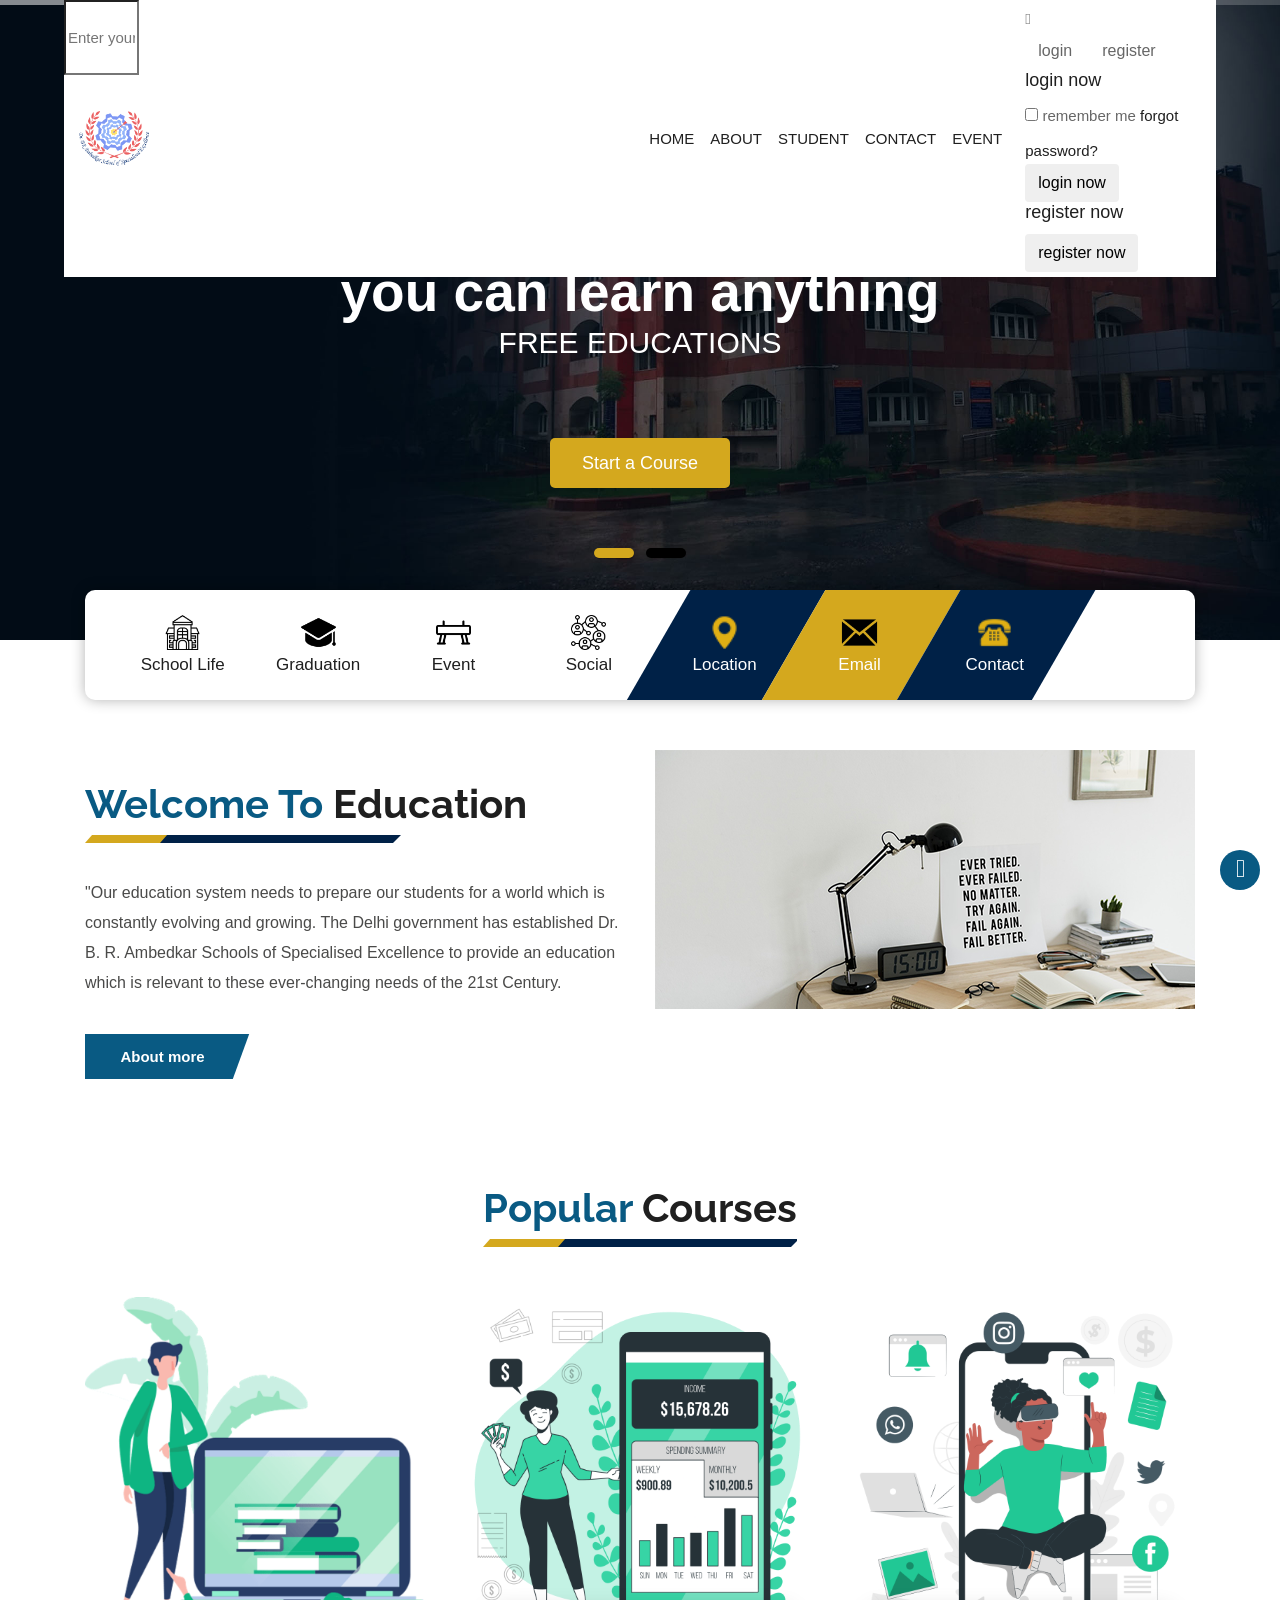
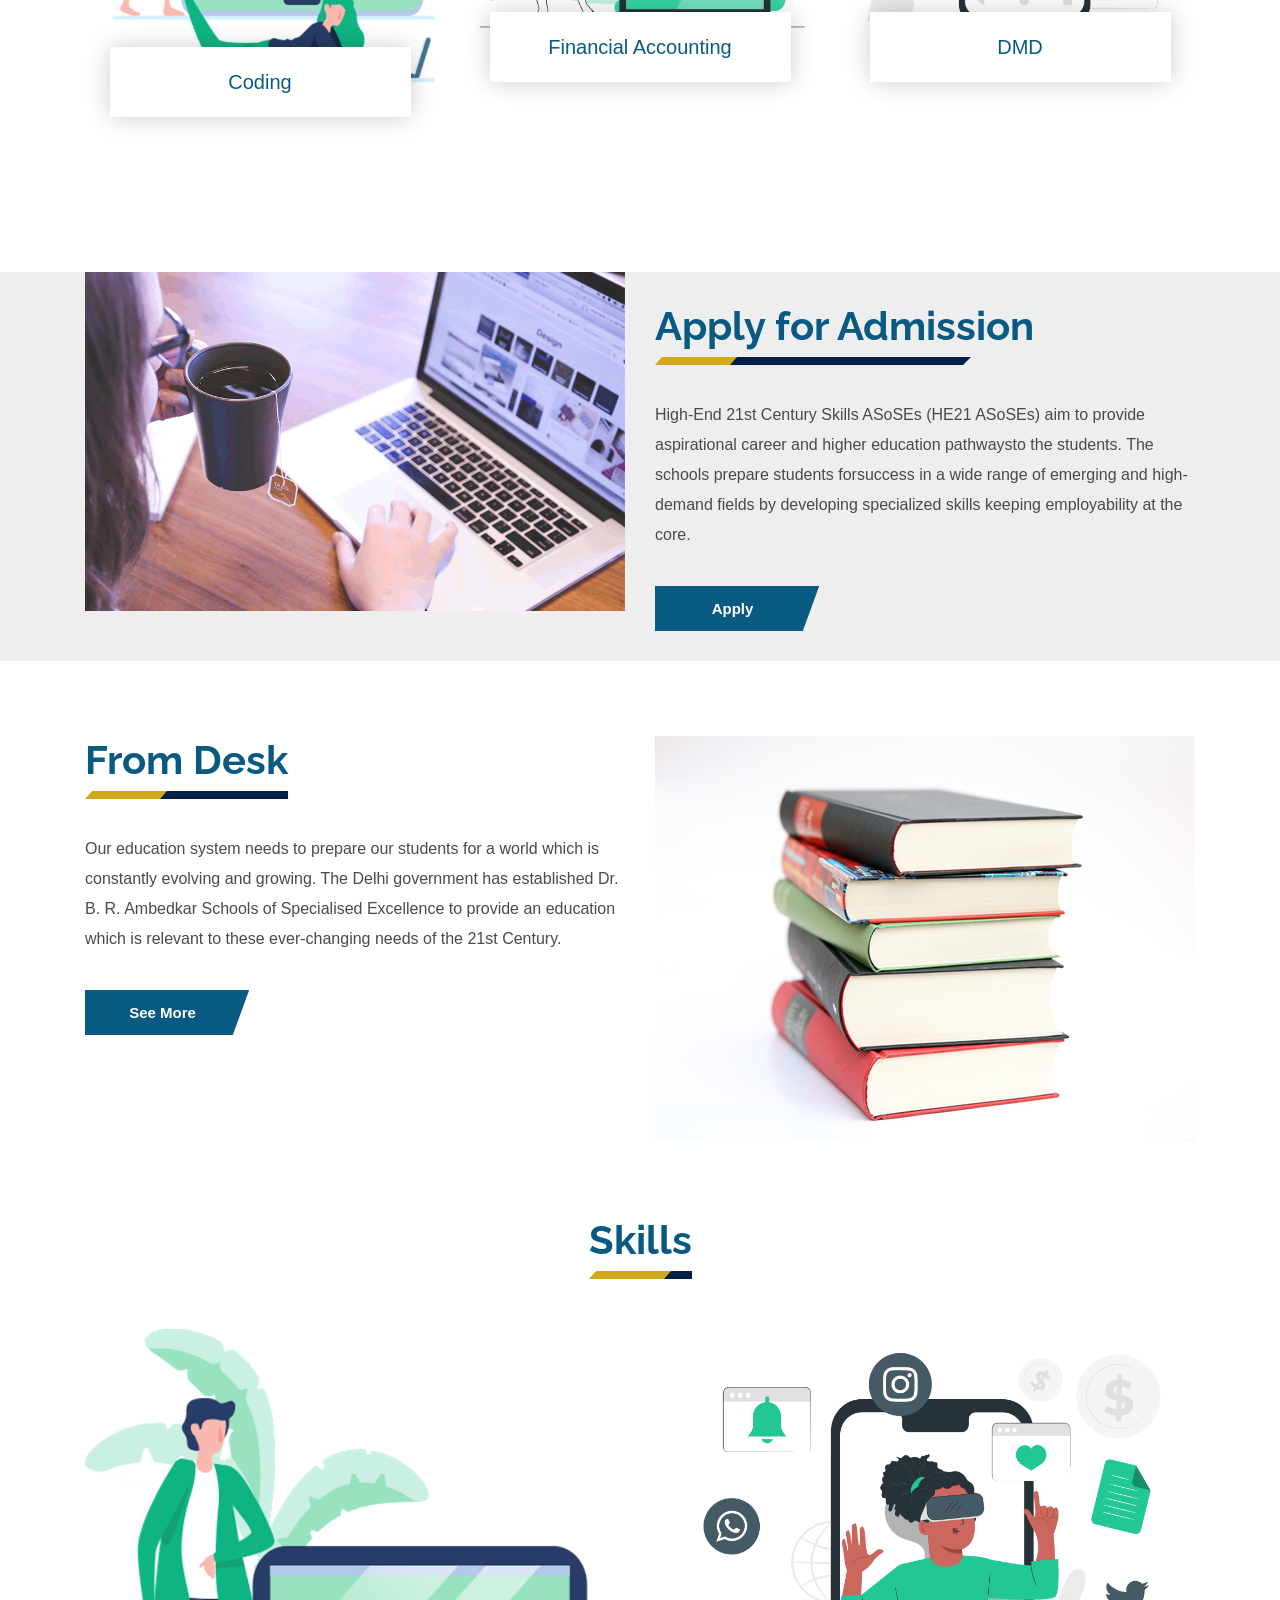
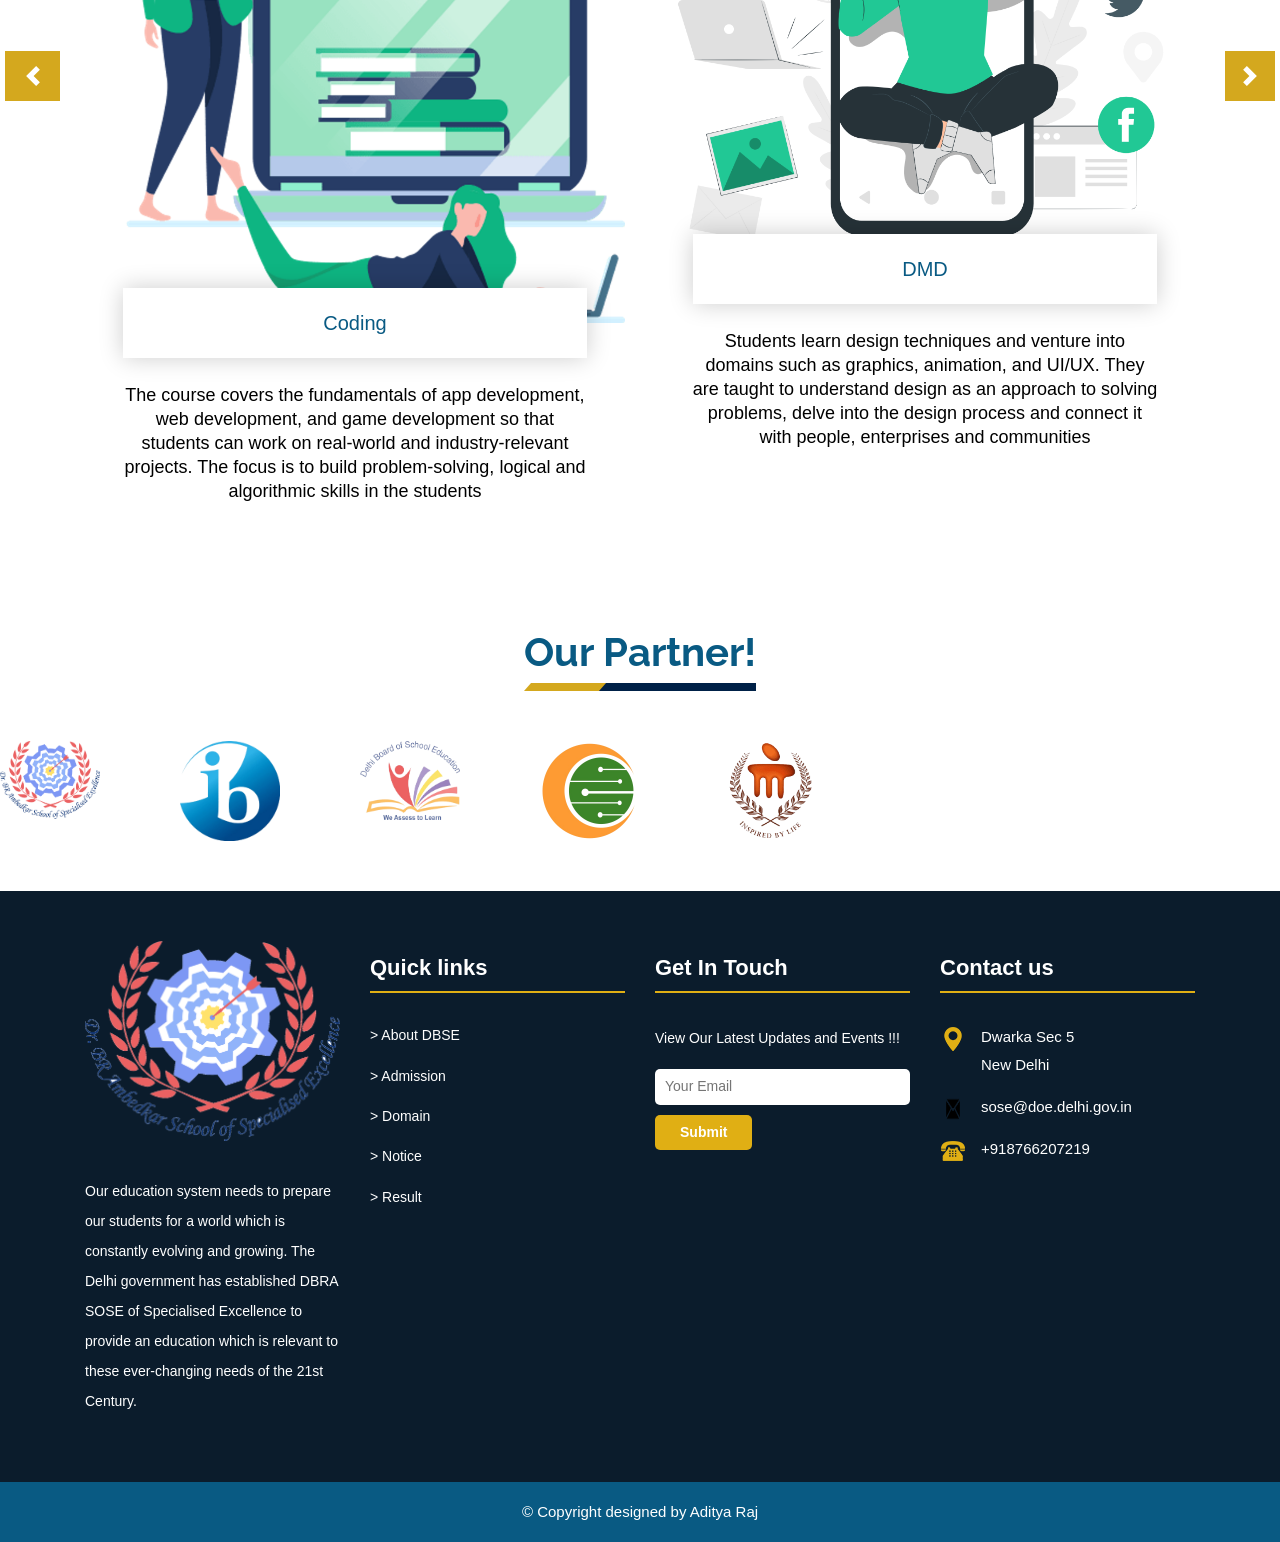
==== commit 313b5b12: "Update index.html" ====
--- a/index.html
+++ b/index.html
@@ -26,7 +26,6 @@
     <!-- This is New Css-->
     <link rel="stylesheet" href="css/logo.css" />
       
-    <link rel="stylesheet" href="css/styles.css" />
   
 
   <!--Note this is Demo-->
@@ -496,4 +495,4 @@
 	
 </body>
 
-</html>+</html>
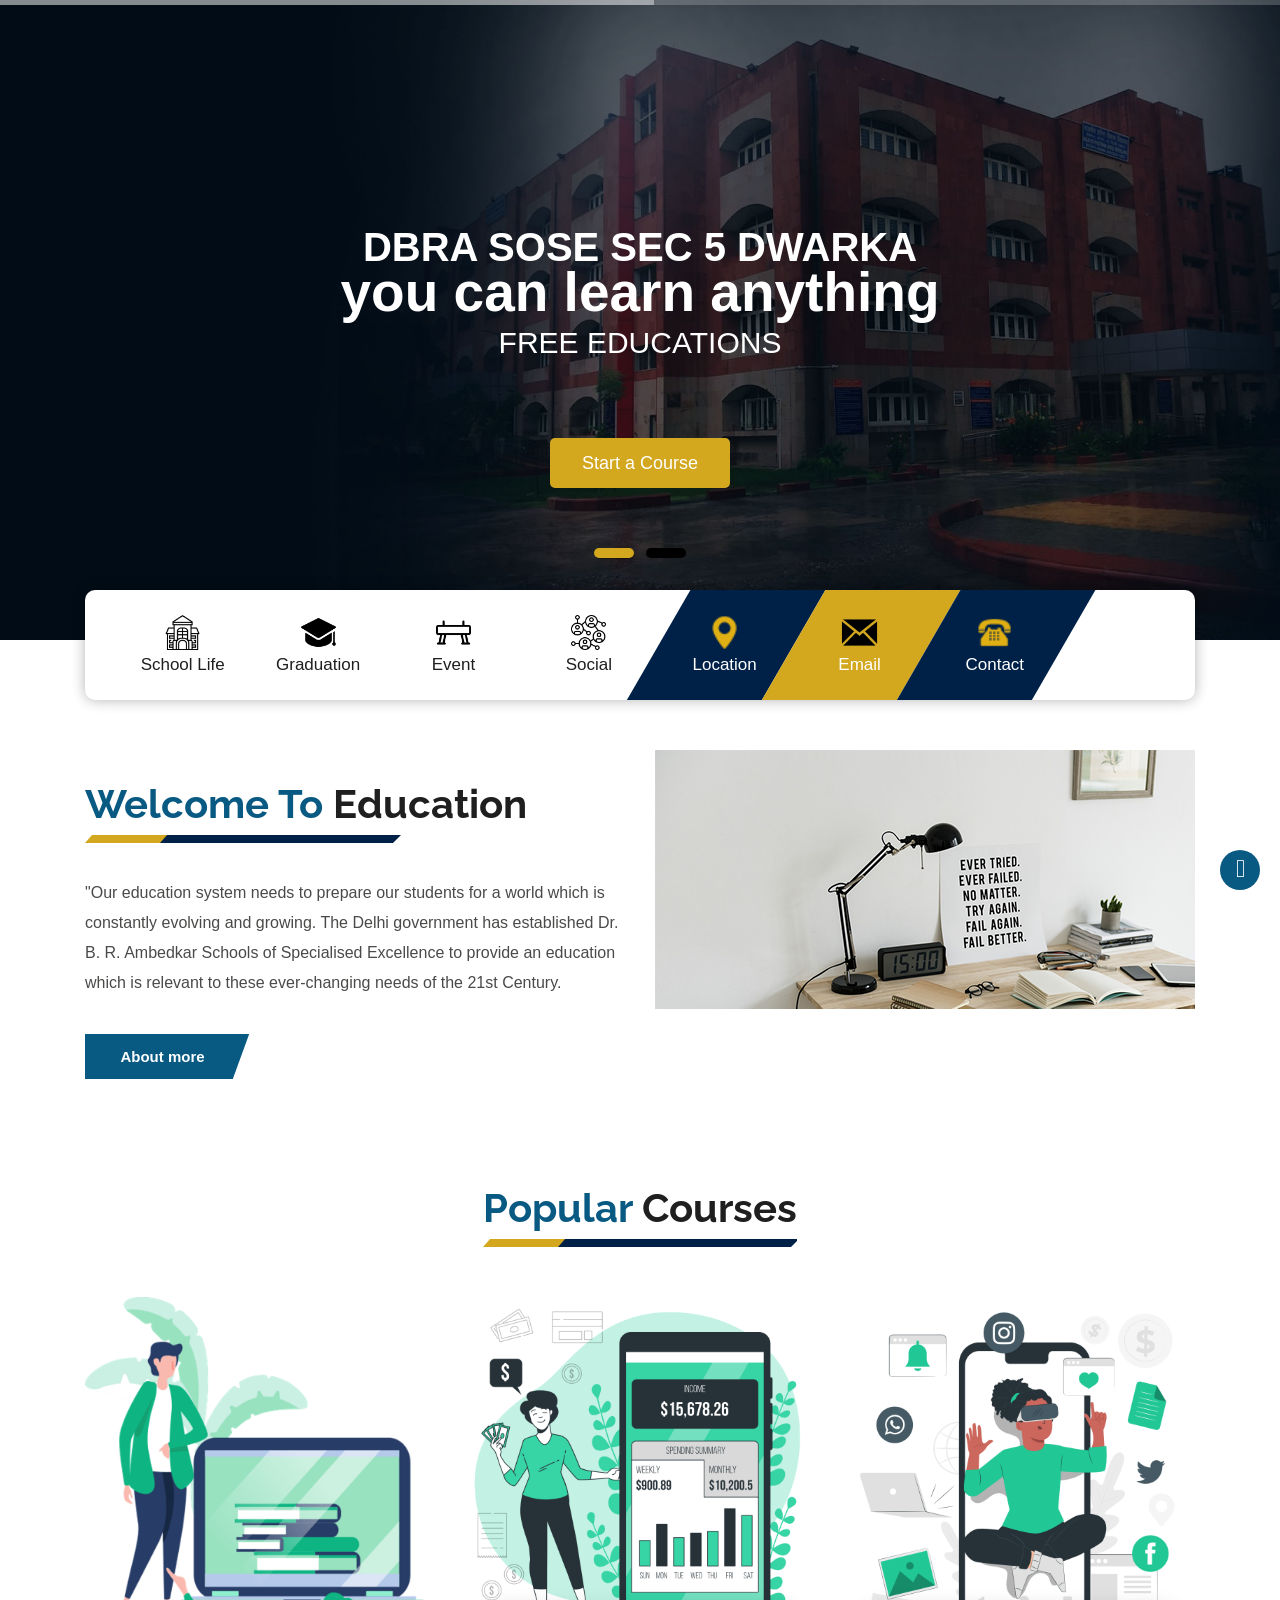
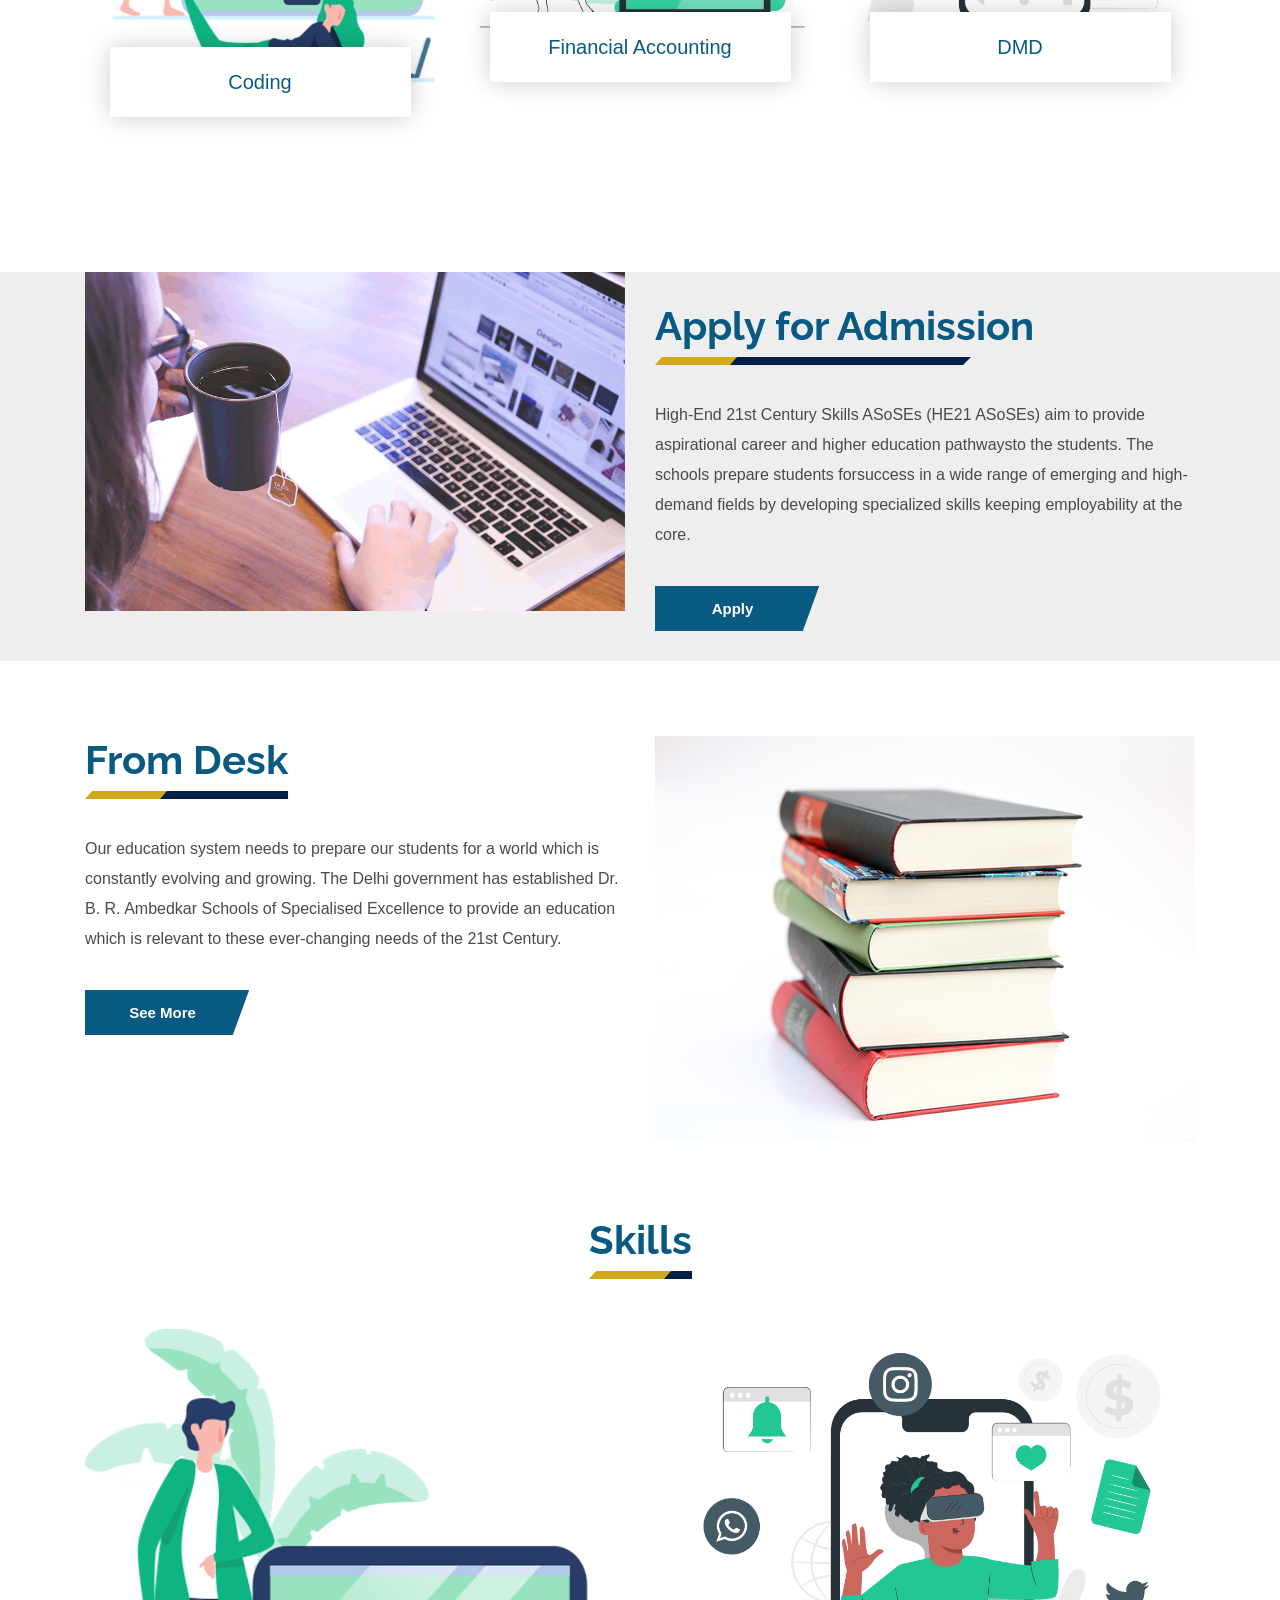
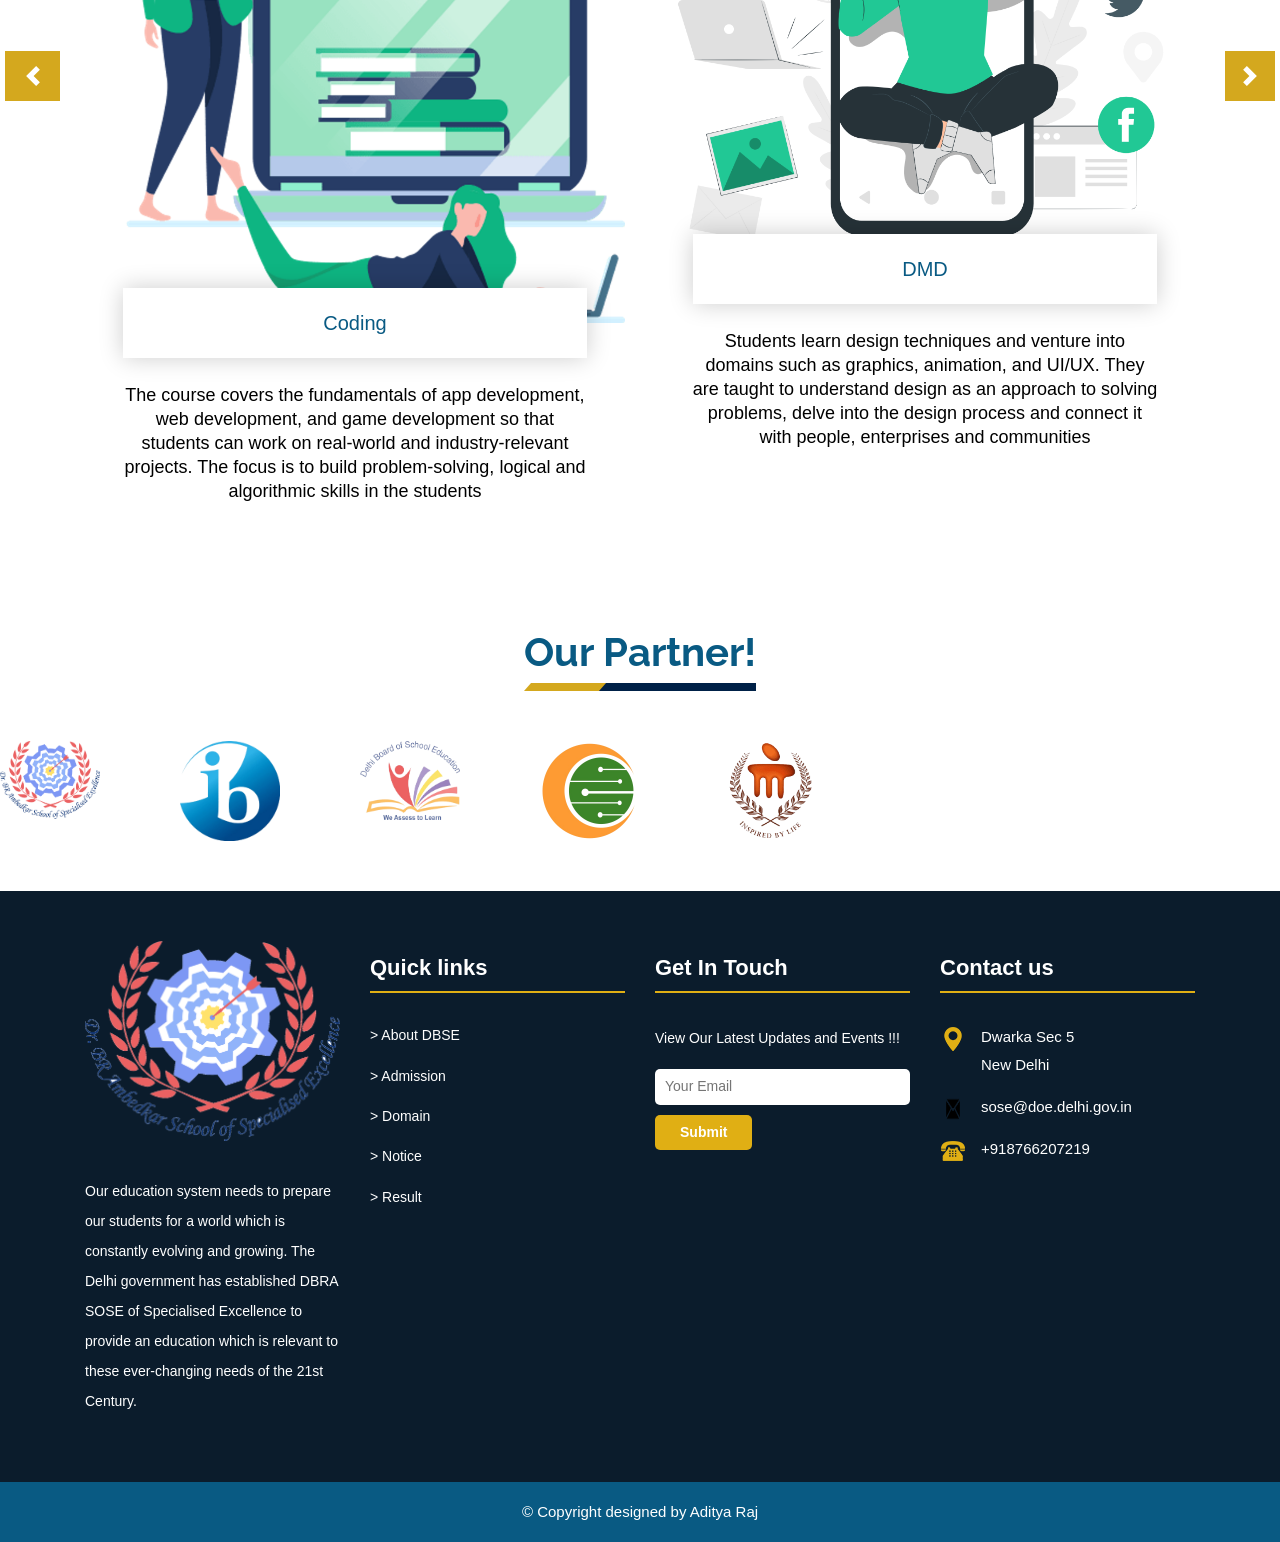
==== commit d2690b3e: "Update index.html" ====
--- a/index.html
+++ b/index.html
@@ -28,10 +28,7 @@
       
   
 
-  <!--Note this is Demo-->
-      <script src="https://oss.maxcdn.com/libs/html5shiv/3.7.0/html5shiv.js"></script>
-      <script src="https://oss.maxcdn.com/libs/respond.js/1.4.2/respond.min.js"></script>
-      <!--Note this is Demo END-->
+  
 
 
 </head>
@@ -67,37 +64,7 @@
 
 <!--This is JS Demo-->
 
-          <div class="account-form">
-
-   <div id="close-form" class="fas fa-times"></div>
-
-   <div class="buttons">
-      <span class="btn active login-btn">login</span>
-      <span class="btn register-btn">register</span>
-   </div>
-
-   <form class="login-form active" action="">
-      <h3>login now</h3>
-      <input type="email" placeholder="Enter your email" class="box">
-      <input type="password" placeholder="Enter your password" class="box">
-      <div class="flex">
-         <input type="checkbox" name="" id="remember-me">
-         <label for="remember-me">remember me</label>
-         <a href="#">forgot password?</a>
-      </div>
-      <input type="submit" value="login now" class="btn">
-   </form>
-
-   <form class="register-form" action="">
-      <h3>register now</h3>
-      <input type="Name" placeholder="Enter your name" class="box">
-      <input type="Email" placeholder="Enter your email" class="box">
-      <input type="Password" placeholder="Enter your password" class="box">
-      <input type="submit" value="register now" class="btn">
-   </form>
-
-</div>
-
+    
 
           
             <!--this is button -->
@@ -469,13 +436,13 @@
         <div class="container">
             <div class="row">
                 <div class="col-12">
-                    <p class="crp">© Copyright designed by Aditya Raj</p>
+                    <p class="crp"> © Copyright designed by Aditya Raj</p>
                 </div>
             </div>
         </div>
     </div>
 
-    <a href="#" id="scroll-to-top" class="hvr-radial-out"><i class="fa fa-angle-up"></i></a>
+    <a href="index.html" id="scroll-to-top" class="hvr-radial-out"><i class="fa fa-angle-up"></i></a>
 
     <!-- ALL JS FILES -->
     <script src="js/jquery.min.js"></script>
--- a/css/style.css
+++ b/css/style.css
@@ -345,13 +345,12 @@
     position: absolute;
     top: 0px;
     left: 0px;
-    z-index: 20;
-    background-position: left;
-    background-repeat: no-repeat;
+    z-index: 0;
+    
     background-color: #fff;
     background-size: auto 100%;
-    width: 90%;
-    margin: 0 5%;
+    width: 100%;
+    margin: 5%;
 }
 
 .top-header .navbar .navbar-collapse ul li a {
@@ -457,53 +456,7 @@
 }
 /* search bar */
 
-.search-box {
-	position: absolute;
-	top: 0;
-	right: 50px;
-	height: auto;
-	padding: 0;
-	margin-top: 17px;
-}
-
-.search-box:hover .search-txt {
-	width: 240px;
-	padding: 0 10px;
-}
-
-.top-header #navbar-wd {
-	padding-right: 100px;
-}
-
-.search-btn {
-	float: right;
-	width: 41px;
-	height: 41px;
-	background: transparent;
-	display: flex;
-	justify-content: center;
-	align-items: center;
-	background: #111;
-}
-
-.search-txt {
-	border: none;
-	outline: none;
-	float: left;
-	padding: 0;
-	color: #000;
-	font-size: 14px;
-	line-height: 41px;
-	width: 0;
-	transition: width 400ms;
-	background: #fff;
-	padding: 0;
-	font-weight: 300;
-}
-
-.theme_color {
-	color: #d4a81e;
-}
+/*------------------------------------------------------------------ Rounak Remove Banner Ask From Aditya Raj -------------------------------------------------------------------*/
 
 
 /*------------------------------------------------------------------ Banner -------------------------------------------------------------------*/
@@ -941,635 +894,7 @@
 
 /*------------------------------------------------------------------ Services -------------------------------------------------------------------*/
 
-.service_blog {
-    float: left;
-    width: 100%;
-    border: solid #555 1px;
-    padding: 30px;
-    margin-top: 30px;
-    transition: ease all 0.2s;
-}
-
-.service_blog:hover, .service_blog:focus {
-    box-shadow: 0 0 30px 0 rgba(0,0,0,.2);
-    transform: scale(1.02);
-}
-
-.service_blog h4 {
-    font-weight: 600;
-    text-transform: uppercase;
-    font-size: 18px;
-    border-bottom: solid #222 2px;
-    color: #222;
-    margin-bottom: 15px;
-}
-
-.effect-service {
-	position: relative;
-	height: auto;
-	text-align: center;
-	cursor: pointer;
-	border: 8px solid #eee;
-	margin-bottom: 30px;
-}
-
-figure.effect-service {
-	background: -webkit-linear-gradient(-45deg, #EC65B7 0%, #05E0D8 100%);
-	background: linear-gradient(-45deg, #EC65B7 0%, #05E0D8 100%);
-}
-
-figure img {
-	position: relative;
-	display: block;
-	min-height: 100%;
-	max-width: 100%;
-	opacity: 0.8;
-}
-
-figure.effect-service img {
-	opacity: 0.85;
-	-webkit-transition: opacity 0.35s;
-	transition: opacity 0.35s;
-}
-
-figure figcaption,
-.grid figure figcaption>a {
-	position: absolute;
-	top: 0;
-	left: 0;
-	width: 100%;
-	height: 100%;
-}
-
-figure figcaption {
-	padding: 10px;
-	color: #fff;
-	text-transform: capitalize;
-	font-size: 1.25em;
-	-webkit-backface-visibility: hidden;
-	backface-visibility: hidden;
-}
-
-figure.effect-service h2 {
-	padding: 20px;
-	width: 50%;
-	height: 50%;
-	text-align: left;
-	-webkit-transition: -webkit-transform 0.35s;
-	transition: transform 0.35s;
-	-webkit-transform: translate3d(10px, 10px, 0);
-	transform: translate3d(10px, 10px, 0);
-}
-
-figure.effect-service h2 {
-	background: #e91327;
-	padding: 13px;
-	width: 94%;
-	height: 58px;
-	border: 0;
-	margin: 0;
-	font-weight: 200;
-	font-size: 34px;
-	color: #ffffff;
-	text-align: center;
-	font-family: 'Great Vibes', cursive;
-}
-
-figure.effect-service p {
-	padding: 15px;
-	width: 100%;
-	height: 80%;
-	font-size: 14px;
-	border: 2px solid #fff;
-	margin: 0;
-	font-weight: 300;
-	display: none;
-}
-
-figure.effect-service p {
-	float: right;
-	padding: 20px;
-	text-align: left;
-	opacity: 0;
-	-webkit-transition: opacity 0.35s, -webkit-transform 0.35s;
-	transition: opacity 0.35s, transform 0.35s;
-	-webkit-transform: translate3d(-50%, -50%, 0);
-	transform: translate3d(-50%, -50%, 0);
-}
-
-figure figcaption>a {
-	z-index: 1000;
-	text-indent: 200%;
-	white-space: nowrap;
-	font-size: 0;
-	opacity: 0;
-}
-
-figure.effect-service:hover img {
-	opacity: 0.6;
-}
-
-figure.effect-service:hover p {
-	opacity: 1;
-}
-
-figure.effect-service:hover {
-	border: 8px solid #e91327;
-}
-
-
-/*------------------------------------------------------------------ Gallery -------------------------------------------------------------------*/
-
-.gallery-box {
-	padding: 70px 0px 120px;
-}
-
-.gallery-box ul {}
-
-.gallery-box ul li {
-	position: relative;
-	width: 31.33%;
-	margin: 0 1% 20px !important;
-	padding: 0px;
-	float: left;
-	border: none;
-	overflow: hidden;
-	margin-bottom: 0px;
-}
-
-.gallery-box ul li a {
-	position: relative;
-	display: inline-block;
-	border: 4px solid #ffffff;
-}
-
-.gallery-box ul li a::before {
-	content: "";
-	position: absolute;
-	background: rgba(233, 19, 39, 0.9);
-	width: 100%;
-	height: 100%;
-	left: 0px;
-	top: 100%;
-	opacity: 0;
-	transition: all 0.3s ease-in-out;
-	-webkit-transition: all 0.3s ease-in-out;
-	-moz-transition: all 0.3s ease-in-out;
-	-o-transition: all 0.3s ease-in-out;
-	-moz-transition: all 0.3s ease-in-out;
-}
-
-.gallery-box ul li a .overlay {
-	background: #70c6eb;
-	color: #3a4149;
-	font-size: 22px;
-	text-align: center;
-	width: 38px;
-	height: 38px;
-	display: inline-block;
-	position: absolute;
-	left: 50%;
-	top: 50%;
-	transform: translate(-50%, -50%);
-	opacity: 0;
-	transition: all 0.3s ease-in-out;
-	-webkit-transition: all 0.3s ease-in-out;
-	-moz-transition: all 0.3s ease-in-out;
-	-o-transition: all 0.3s ease-in-out;
-	-moz-transition: all 0.3s ease-in-out;
-}
-
-.gallery-box ul li a:hover::before {
-	top: 0;
-	opacity: 1;
-}
-
-.gallery-box ul li a:hover .overlay {
-	opacity: 1;
-}
-
-.gallery-box ul li a:hover {
-	border: 4px solid #e91327;
-}
-
-.gallery-box ul li a .overlay {
-	background: #fff;
-	color: #e91327;
-}
-
-
-/*------------------------------------------------------------------ Properties -------------------------------------------------------------------*/
-
-.properties-box {
-	padding: 70px 0px;
-	background-color: #f2f3f5;
-}
-
-.single-team-member {
-	position: relative;
-	margin-top: 30px;
-	border: 10px solid #fff;
-	box-shadow: 0 2px 5px rgba(0, 0, 0, .1);
-}
-
-.filter-button-group {
-	margin-bottom: 30px;
-}
-
-.filter-button-group button {
-	border-radius: 2px;
-	transition: .2s;
-	letter-spacing: 1px;
-	padding: 10px 18px;
-	background: #57cef8;
-	color: #ffffff;
-	cursor: pointer;
-	border: none;
-}
-
-.filter-button-group button:hover {
-	color: #ffffff;
-}
-
-.properties-single {
-	margin-bottom: 30px;
-	background: #ffffff;
-	transition: all 0.5s ease 0s;
-}
-
-.fuit {
-	position: absolute;
-	left: 50%;
-	top: 50%;
-	transform: translate(-50%, -50%);
-	z-index: 100;
-}
-
-.fuit a {
-	background: #57cef8;
-	width: 40px;
-	height: 40px;
-	line-height: 40px;
-	text-align: center;
-	display: inline-block;
-	color: #ffffff;
-}
-
-.for-sal {
-	background: #3a4149;
-	position: absolute;
-	top: 10px;
-	right: 10px;
-	color: #ffffff;
-	border-radius: 2px;
-	padding: 5px 10px;
-	font-size: 13px;
-	z-index: 10;
-}
-
-.pro-price {
-	background: #57cef8;
-	position: absolute;
-	bottom: 10px;
-	left: 10px;
-	color: #ffffff;
-	border-radius: 2px;
-	padding: 5px 10px;
-	font-size: 13px;
-	z-index: 10;
-}
-
-.properties-img {
-	position: relative;
-	overflow: hidden;
-}
-
-.properties-img img {
-	-webkit-transition: all 1.5s;
-	-moz-transition: all 1.5s;
-	-o-transition: all 1.5s;
-	-ms-transition: all 1.5s;
-	transition: all 1.5s;
-	transition-delay: 0s;
-	-webkit-transition-delay: .5s;
-	-moz-transition-delay: .5s;
-	-o-transition-delay: .5s;
-	-ms-transition-delay: .5s;
-	transition-delay: .5s;
-}
-
-.properties-single:hover .properties-img img {
-	-webkit-transform: scale(1.1);
-	-moz-transform: scale(1.1);
-	-o-transform: scale(1.1);
-	-ms-transform: scale(1.1);
-	transform: scale(1.1);
-}
-
-.hover-box {
-	-ms-filter: progid:DXImageTransform.Microsoft.Alpha(Opacity=0);
-	filter: alpha(opacity=0);
-	opacity: 0;
-	position: absolute;
-	height: 100%;
-	width: 100%;
-	background: rgba(0, 0, 0, .5);
-	color: #fff;
-	-webkit-transition: all .9s ease;
-	-moz-transition: all .9s ease;
-	-o-transition: all .9s ease;
-	-ms-transition: all .9s ease;
-	transition: all .9s ease;
-	transition-delay: 0s;
-	-webkit-transition-delay: .5s;
-	-moz-transition-delay: .5s;
-	-o-transition-delay: .5s;
-	-ms-transition-delay: .5s;
-	transition-delay: .5s;
-}
-
-.properties-single:hover .hover-box {
-	-ms-filter: progid:DXImageTransform.Microsoft.Alpha(Opacity=100);
-	filter: alpha(opacity=100);
-	opacity: 1;
-	top: 0;
-}
-
-.properties-dit {
-	padding: 15px;
-}
-
-.properties-dit h3 {
-	font-size: 20px;
-}
-
-.properties-dit ul {
-	padding: 10px 0px;
-}
-
-.properties-dit ul li {
-	float: left;
-	width: 33.33%;
-	font-size: 12px;
-	line-height: 30px;
-}
-
-.properties-dit ul li i {
-	float: right;
-	padding: 7px 10px;
-	font-size: 15px;
-	color: #57cef8;
-}
-
-.properties-dit p {
-	margin: 0px;
-}
-
-.properties-dit p i {
-	padding-right: 10px;
-}
-
-/*------------------------------------------------------------------ counter ----------------------------------------------------------------*/
-
-h2.timer.count-title.count-number {
-    color: #f43866;
-    font-size: 60px;
-    font-weight: 600;
-    margin: 0;
-    padding: 0;
-    line-height: 60px;
-}
-
-p.count-text {
-    color: #f43866;
-    font-size: 22px;
-    font-weight: 600;
-    line-height: 20px;
-    border-bottom: solid #fff 5px;
-    padding-bottom: 10px;
-    width: 50%;
-}
-
-/*------------------------------------------------------------------ Team -------------------------------------------------------------------*/
-
-.team-box {
-	padding: 70px 0px;
-}
-
-.team_member_img img {
-    border: solid #ece9e2 20px;
-    border-radius: 100%;
-    width: 300px;
-    height: 300px;
-}
-
-#team_slider h3 {
-    margin-bottom: 10px;
-    color: #000;
-    font-size: 22px;
-    font-weight: 600;
-    padding: 0;
-    margin-top: 25px;
-}
-
-#team_slider p {
-    padding: 0 43px;
-}
-
-.team_member_img {
-    position: relative;
-}
-
-.team_member_img .social_icon_team {
-    position: absolute;
-    top: 19px;
-    left: 42px;
-    width: 76%;
-    height: 87%;
-    display: flex;
-    justify-content: center;
-    align-items: center;
-    border-radius: 100%;
-    background: rgba(244,56,102,0.7);
-	opacity:0;
-	transition: ease all 0.2s;
-}
-
-.team_member_img:hover .social_icon_team,
-.team_member_img:focus .social_icon_team {
-	opacity: 1;
-}
-
-.our-team {
-	text-align: center;
-	overflow: hidden;
-	position: relative;
-	z-index: 1;
-}
-
-.our-team:before,
-.our-team:after {
-	content: "";
-	width: 130px;
-	height: 150px;
-	background: #57cef8;
-	position: absolute;
-	z-index: -1;
-}
-
-.our-team:before {
-	bottom: -20px;
-	left: 0;
-}
-
-.our-team:after {
-	top: -20px;
-	right: 0;
-}
-
-.our-team .pic {
-	margin: 8px;
-	position: relative;
-	border: 3px solid #57cef8;
-	transition: all 0.5s ease 0s;
-}
-
-.our-team:hover .pic {
-	border-color: #3a4149;
-}
-
-.our-team .pic:after {
-	content: "";
-	width: 100%;
-	height: 0;
-	background: #57cef8;
-	position: absolute;
-	top: 0;
-	left: 0;
-	opacity: 0;
-	transform-origin: 0 0 0;
-	transition: all 0.5s ease 0s;
-}
-
-.our-team:hover .pic:after {
-	height: 100%;
-	opacity: 0.85;
-}
-
-.our-team img {
-	width: 100%;
-	height: auto;
-}
-
-.our-team .team-content {
-	width: 100%;
-	position: absolute;
-	top: -50%;
-	left: 0;
-	transition: all 0.5s ease 0.2s;
-}
-
-.our-team:hover .team-content {
-	top: 38%;
-}
-
-.our-team .title {
-	font-size: 18px;
-	font-weight: 600;
-	color: #fff;
-	text-transform: capitalize;
-	margin: 0px;
-}
-
-.our-team .post {
-	font-size: 14px;
-	color: #fff;
-	line-height: 26px;
-	text-transform: capitalize;
-}
-
-.our-team .social {
-	padding: 0;
-	margin: 40px 0 0 0;
-	list-style: none;
-}
-
-.our-team .social li {
-	display: inline-block;
-}
-
-.our-team .social li a {
-	display: inline-block;
-	width: 35px;
-	height: 35px;
-	line-height: 35px;
-	border-radius: 50%;
-	border: 1px solid #fff;
-	font-size: 18px;
-	color: #fff;
-	margin: 0 7px;
-	transition: all 0.5s ease 0s;
-}
-
-.our-team .social li a:hover {
-	background: #fff;
-	color: #00bed3;
-}
-
-@media only screen and (max-width: 990px) {
-	.our-team {
-		margin-bottom: 30px;
-	}
-}
-
-
-/*------------------------------------------------------------------ Blog -------------------------------------------------------------------*/
-
-.blog-box {
-	padding: 70px 0px;
-	background-color: #f2f3f5;
-}
-
-.blog-inner {
-	background: #ffffff;
-	text-align: center;
-	margin-bottom: 30px;
-	border: 10px solid #fff;
-	box-shadow: 0 2px 5px rgba(0, 0, 0, .1);
-}
-
-.blog-img {
-	margin-bottom: 15px;
-	overflow: hidden;
-}
-
-.blog-img img {
-	transition: all 0.9s ease 0s;
-}
-
-.blog-inner:hover .blog-img img {
-	-moz-transform: scale(1.5) rotate(-10deg);
-	-webkit-transform: scale(1.5) rotate(-10deg);
-	-ms-transform: scale(1.5) rotate(-10deg);
-	-o-transform: scale(1.5) rotate(-10deg);
-	transform: scale(1.5) rotate(-10deg);
-}
-
-.blog-inner a {
-	border-radius: 2px;
-	transition: .2s;
-	letter-spacing: 1px;
-	padding: 10px 18px;
-	background: #57cef8;
-	color: #ffffff;
-}
-
-.blog-inner a:hover {
-	color: #ffffff;
-}
-
-
-/*------------------------------------------------------------------ Contact -------------------------------------------------------------------*/
+
 
 .contact-box {
 	padding: 70px 0px;
@@ -2244,4 +1569,4 @@
 .contact_form button:focus {
 	background: #fff;
 	color: #12385b;
-}+}
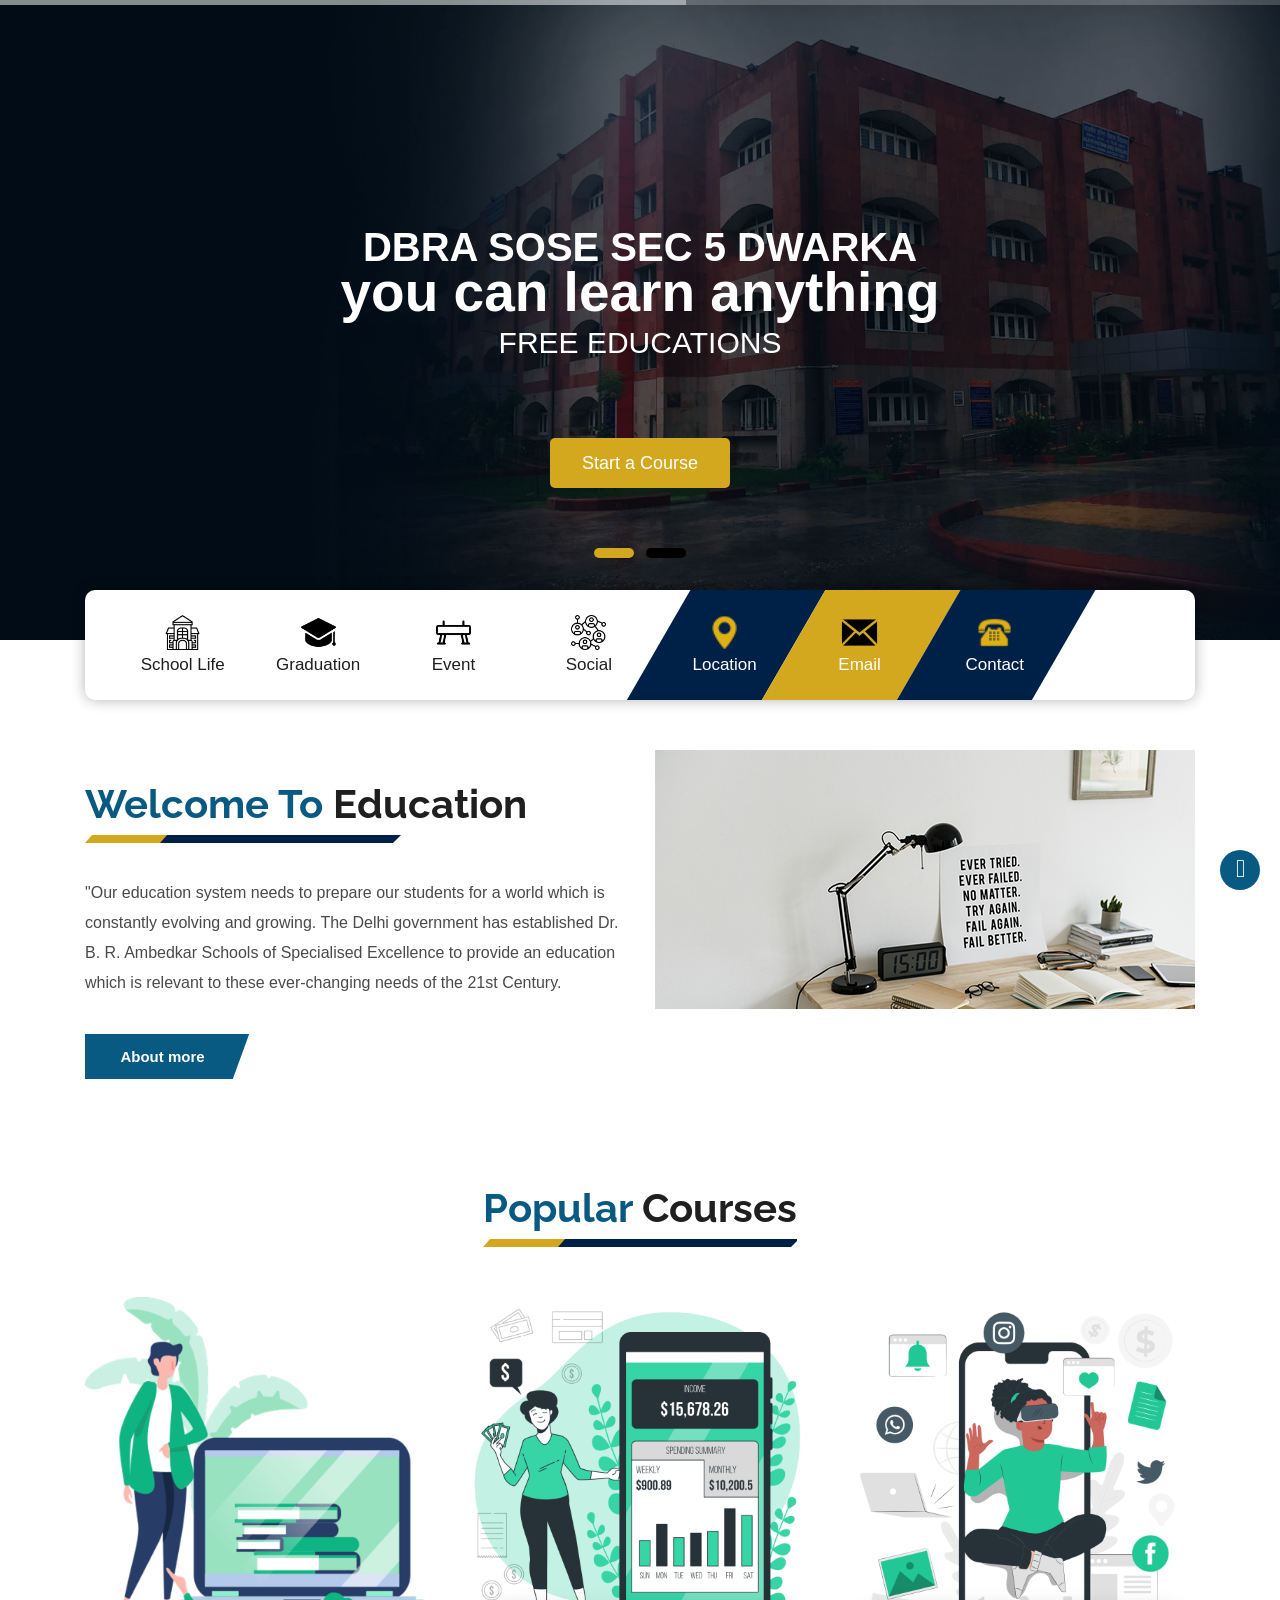
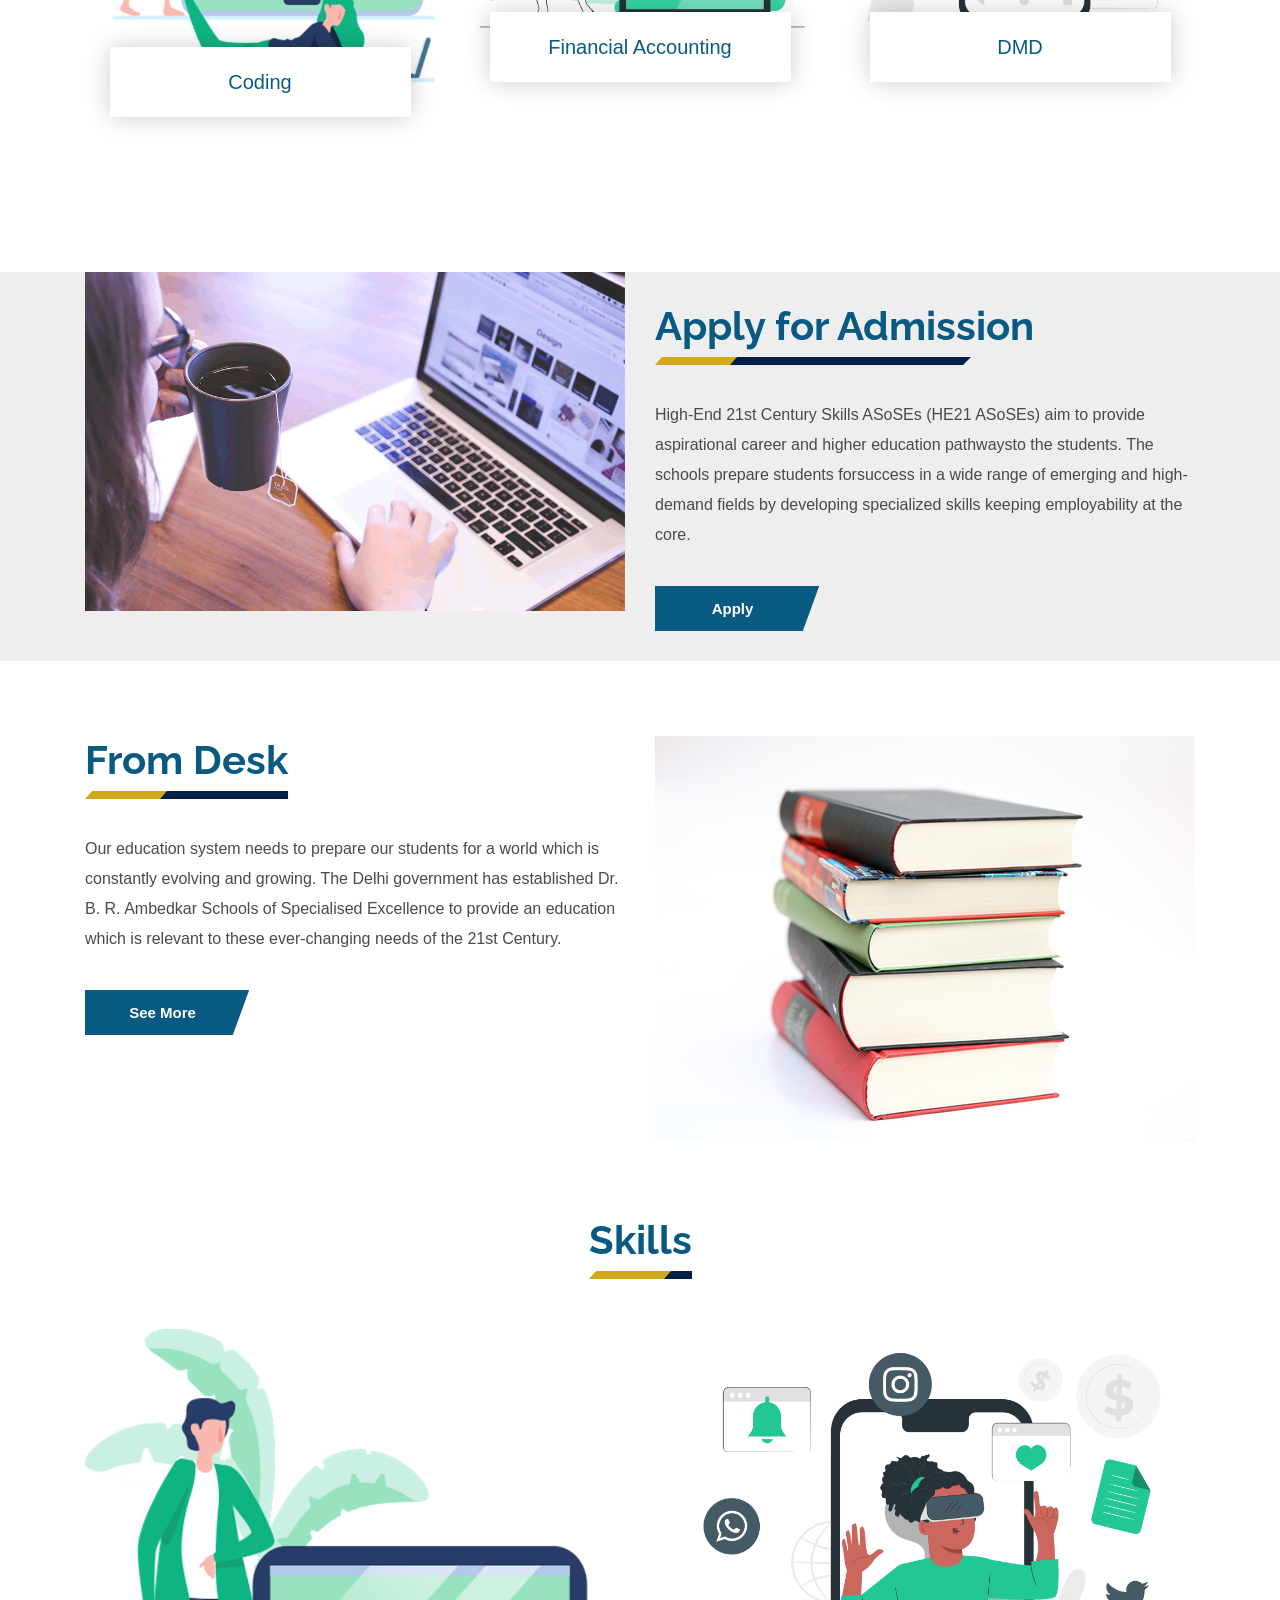
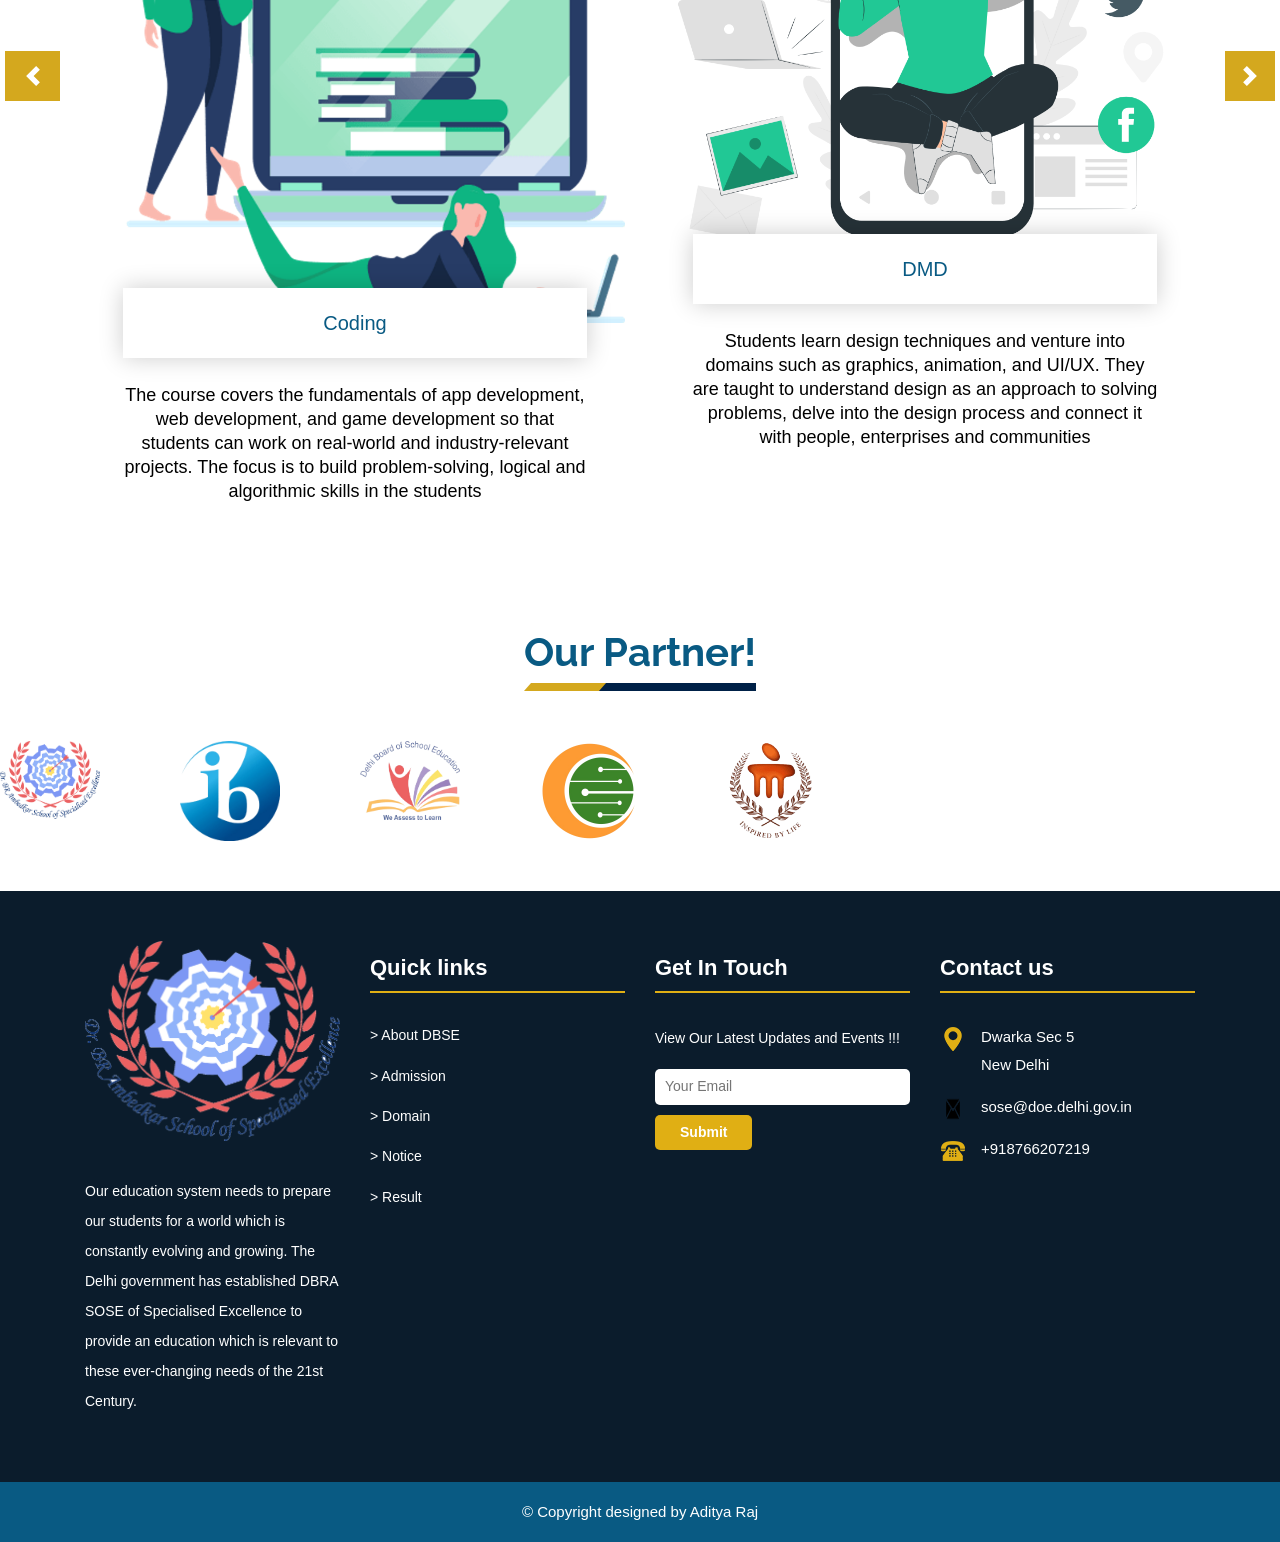
==== commit 223926ce: "Update index.html" ====
--- a/index.html
+++ b/index.html
@@ -458,7 +458,7 @@
     <script src="js/isotope.min.js"></script>
     <script src="js/images-loded.min.js"></script>
     <script src="js/custom.js"></script>
-    <script src="js/account.js"></script>
+    <script src="js/script.js"></script>
 	
 </body>
 
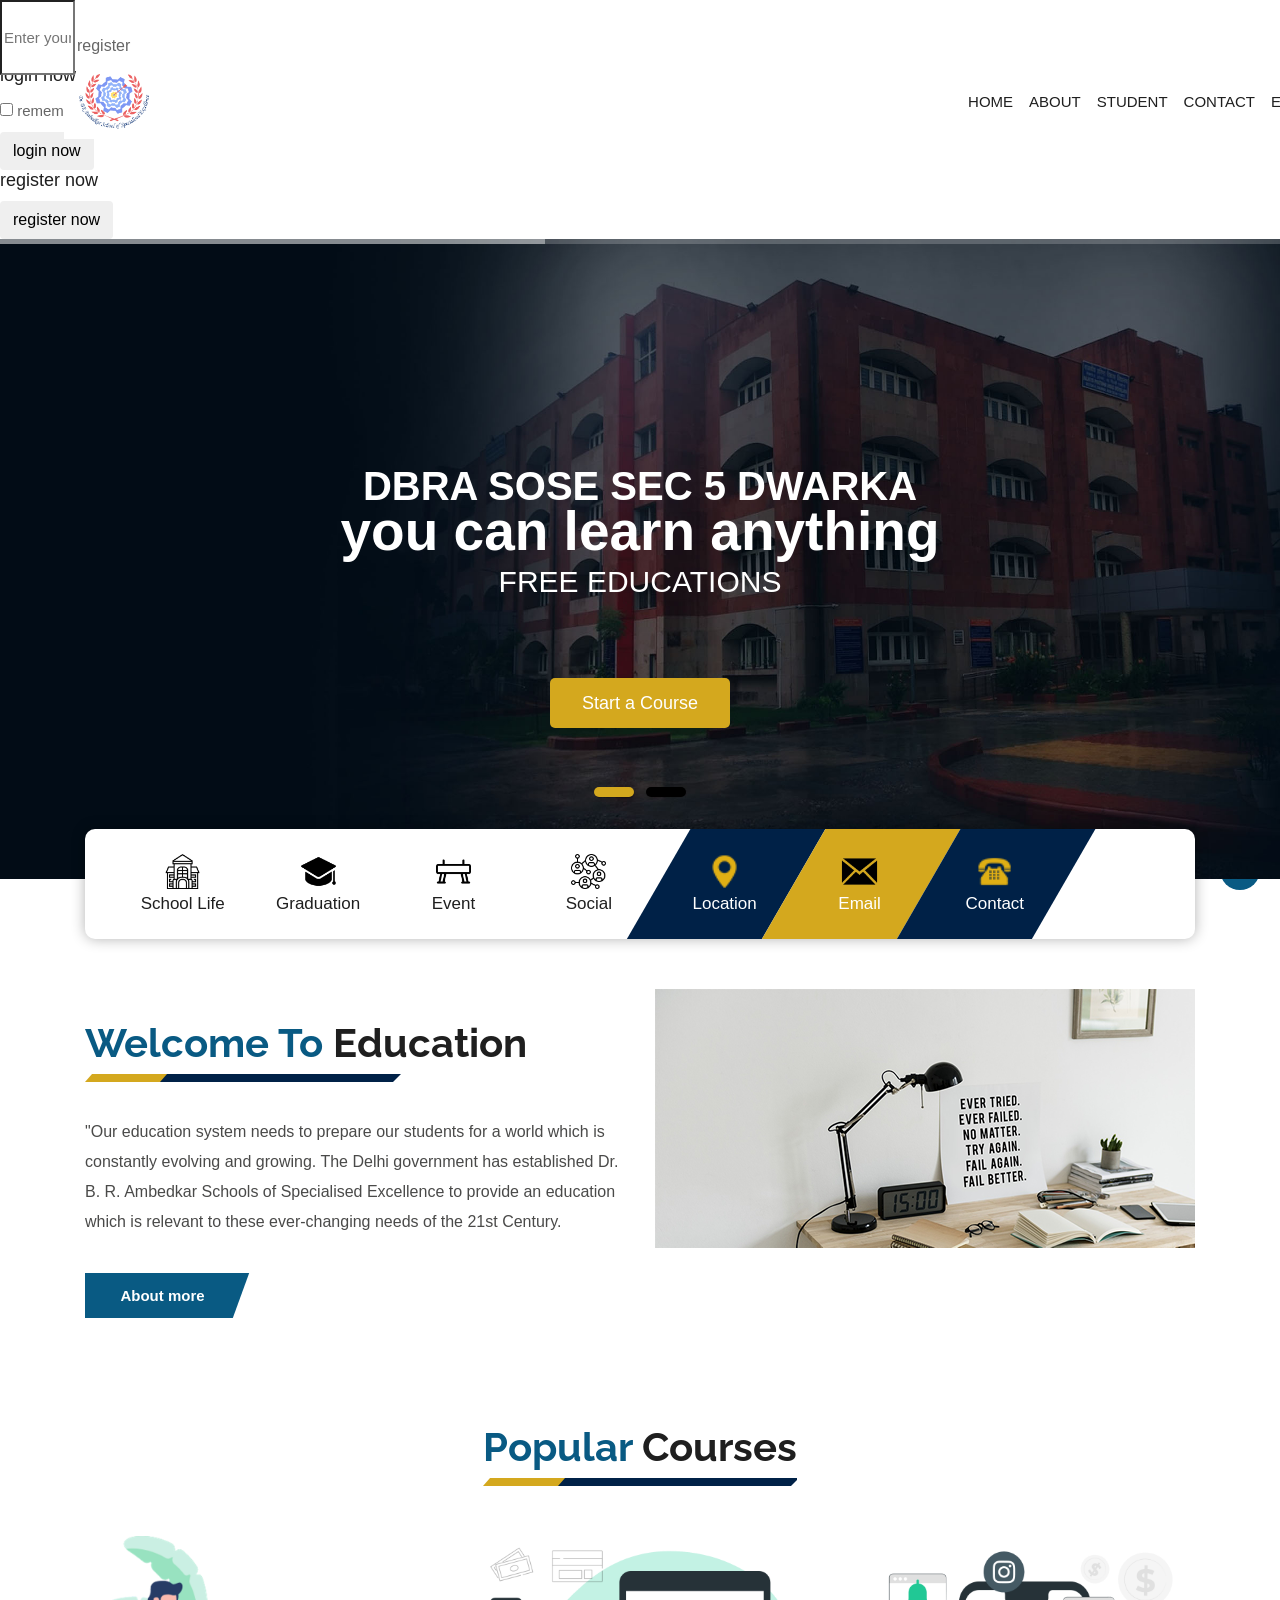
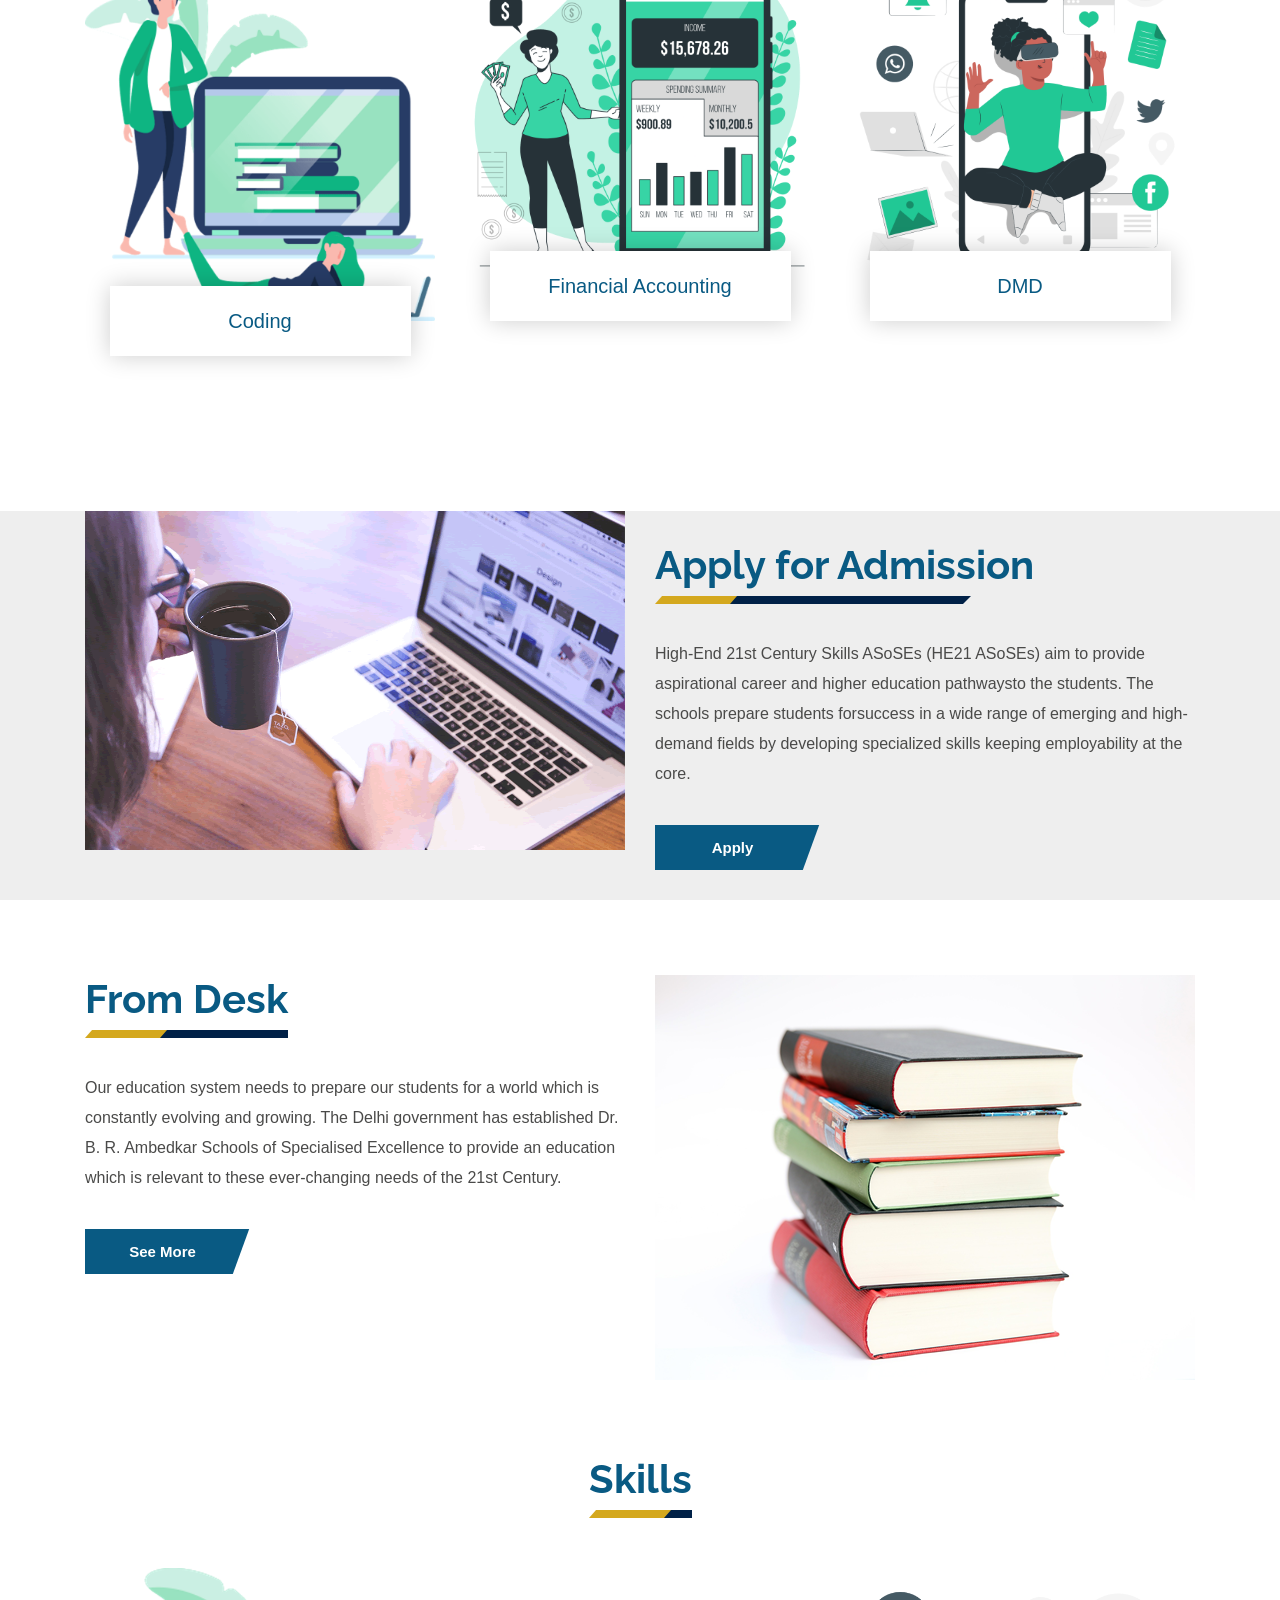
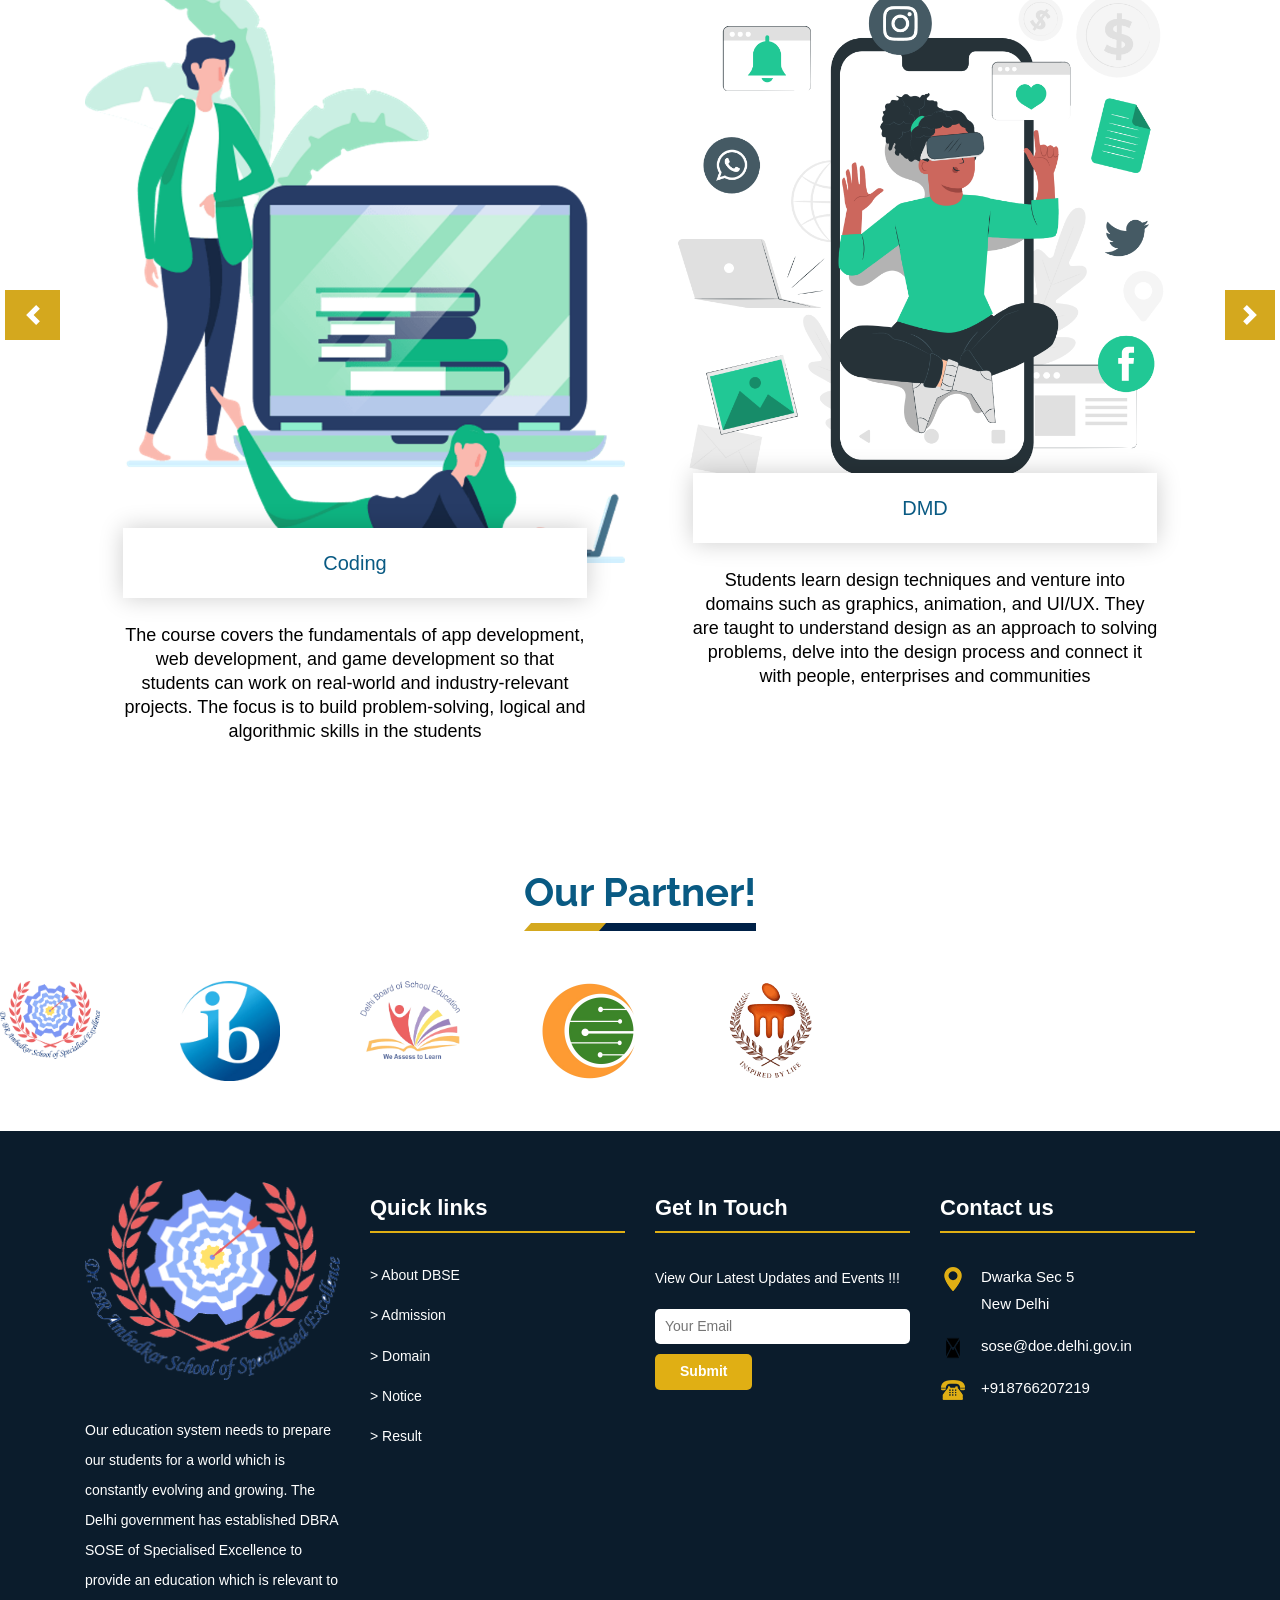
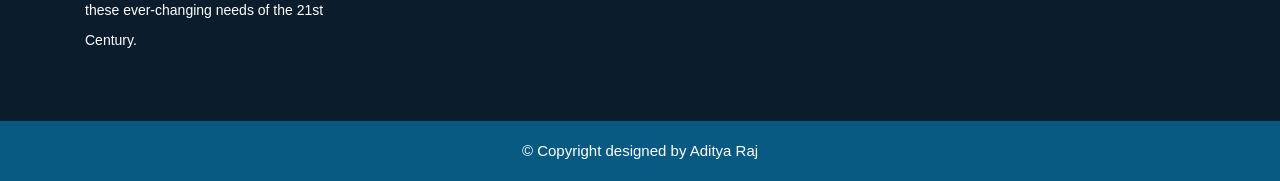
==== commit 96c33db0: "Update index.html" ====
--- a/index.html
+++ b/index.html
@@ -70,9 +70,42 @@
             <!--this is button -->
         </nav>
     </header>
-    <!-- this is account button End header -->
-
-  
+    <!-- this is the account button End header -->
+
+
+
+<div class="account-form">
+
+   <div id="close-form" class="fas fa-times"></div>
+
+   <div class="buttons">
+      <span class="btn active login-btn">login</span>
+      <span class="btn register-btn">register</span>
+   </div>
+
+   <form class="login-form active" action="">
+      <h3>login now</h3>
+      <input type="email" placeholder="Enter your email" class="box">
+      <input type="password" placeholder="Enter your password" class="box">
+      <div class="flex">
+         <input type="checkbox" name="" id="remember-me">
+         <label for="remember-me">remember me</label>
+         <a href="#">forgot password?</a>
+      </div>
+      <input type="submit" value="login now" class="btn">
+   </form>
+
+   <form class="register-form" action="">
+      <h3>register now</h3>
+      <input type="Name" placeholder="Enter your name" class="box">
+      <input type="Email" placeholder="Enter your email" class="box">
+      <input type="Password" placeholder="Enter your password" class="box">
+      <input type="submit" value="register now" class="btn">
+   </form>
+
+</div>
+
+	
 
   <!-- Its End Here>
 
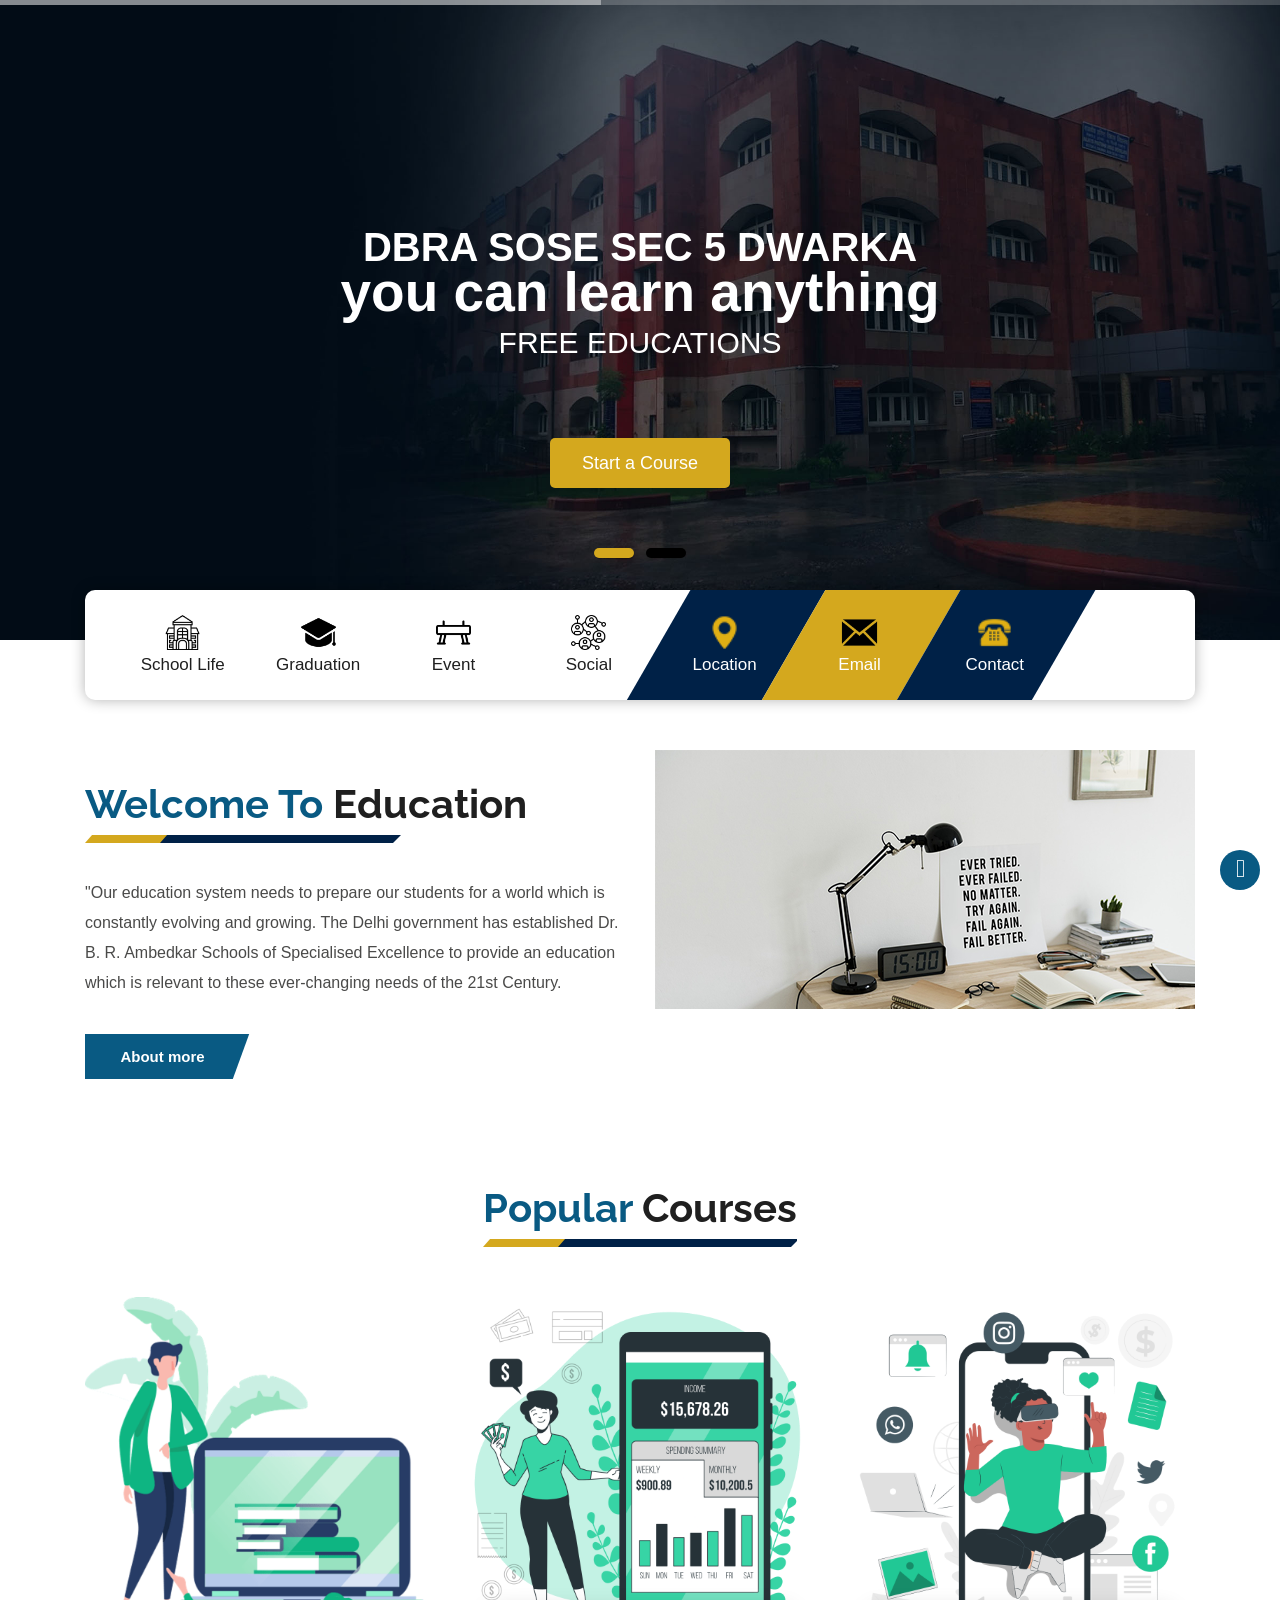
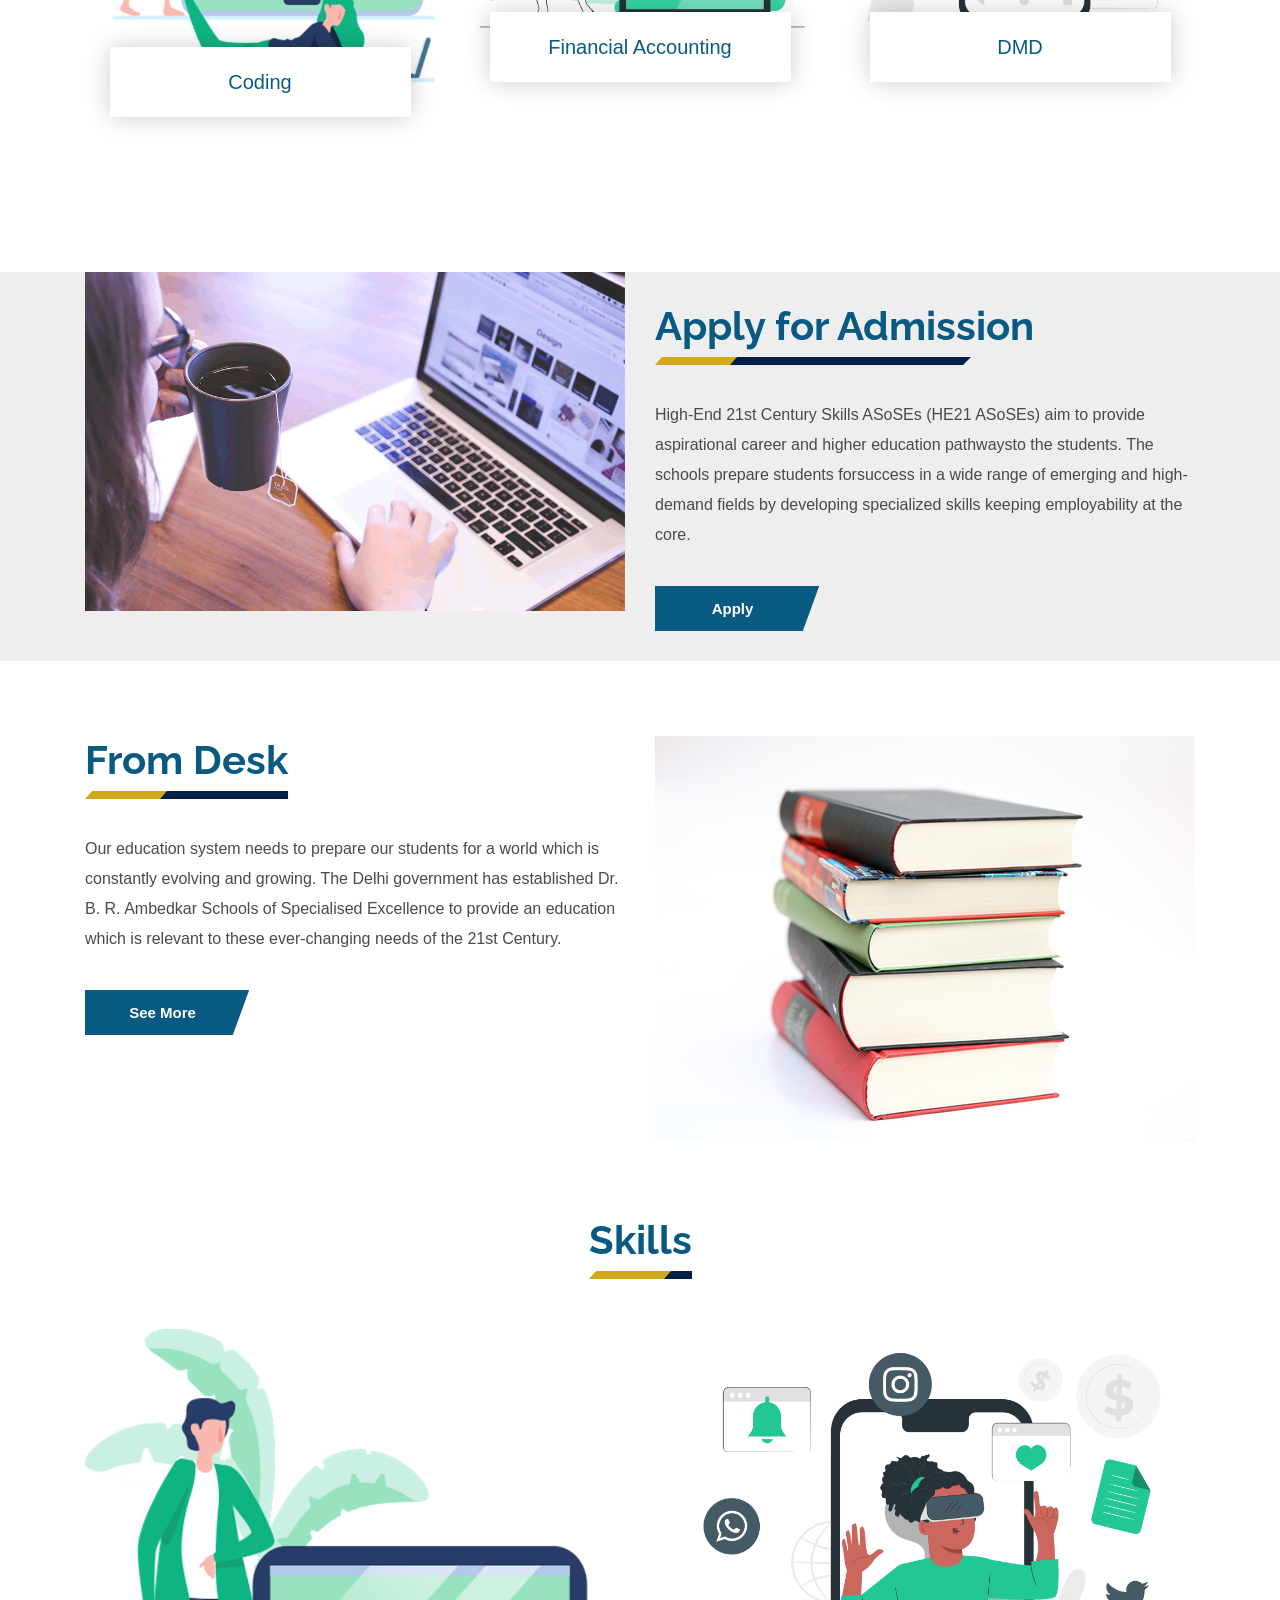
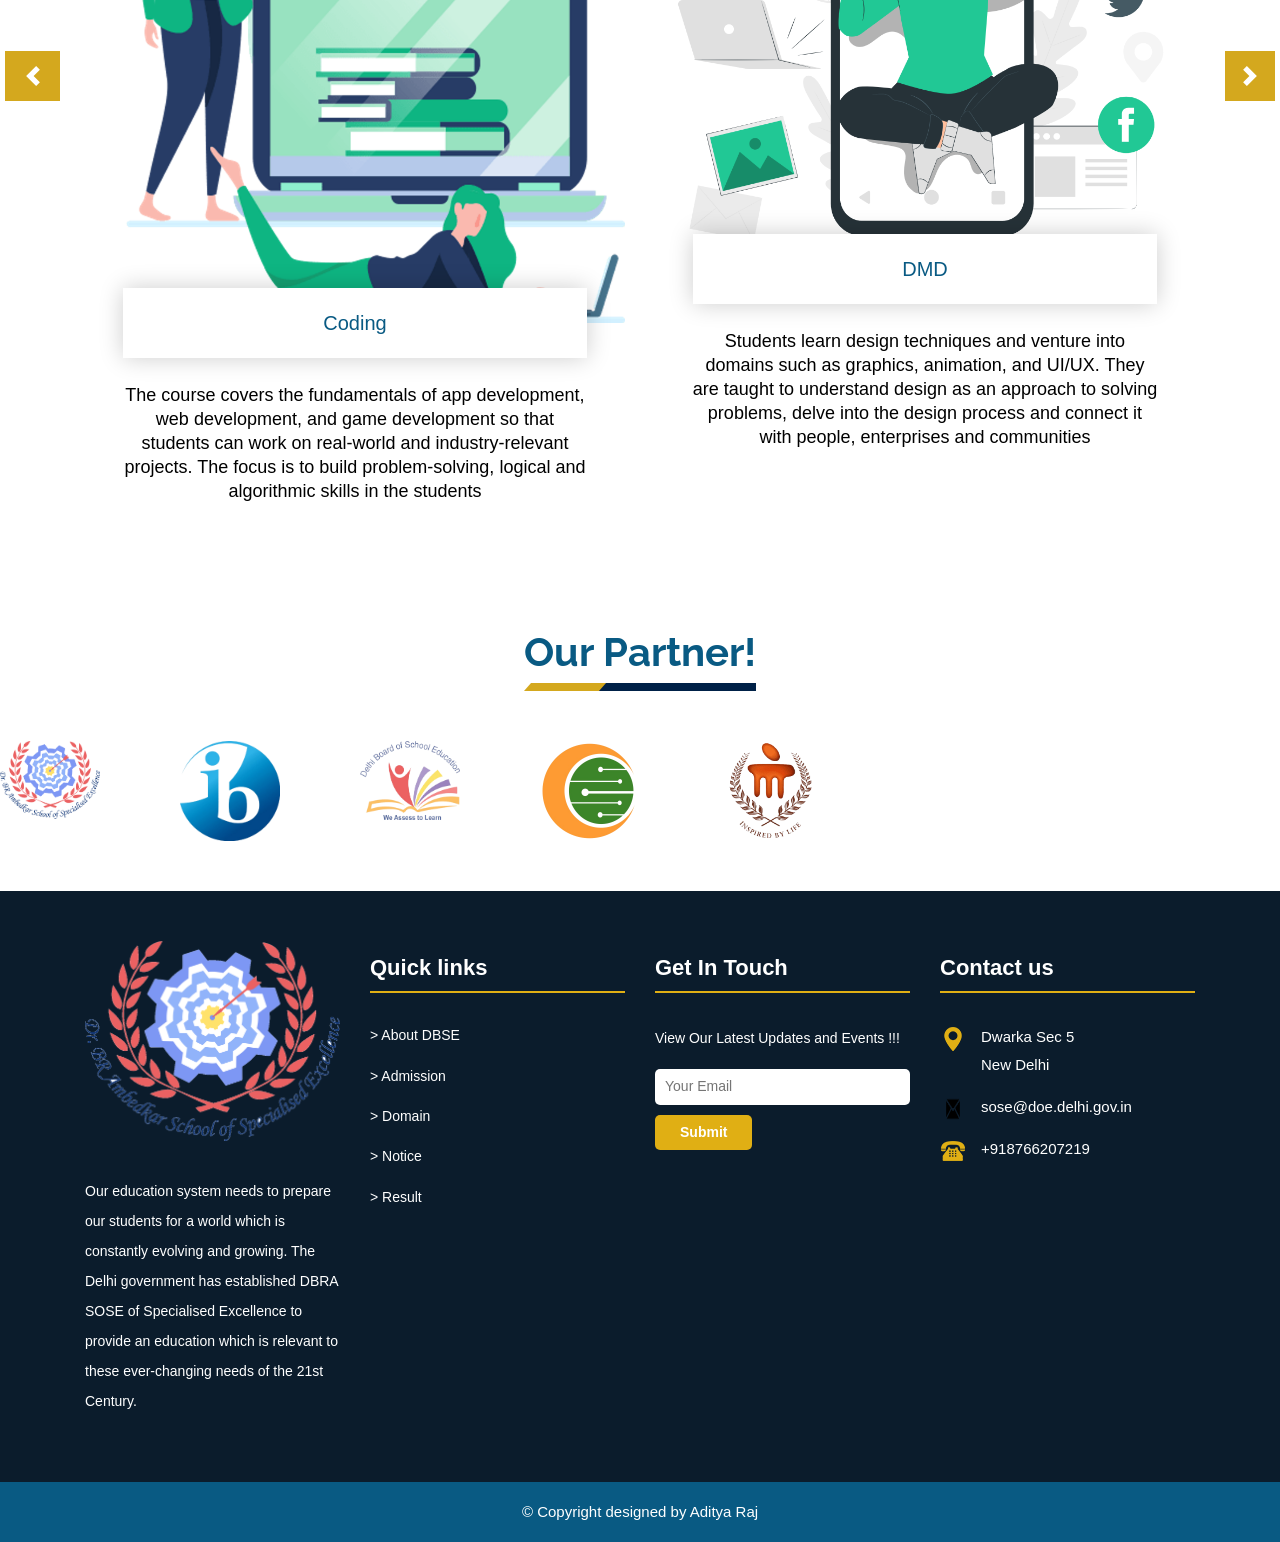
==== commit 3fd05b3a: "Update index.html" ====
--- a/index.html
+++ b/index.html
@@ -25,6 +25,8 @@
     <link rel="stylesheet" href="css/custom.css" />
     <!-- This is New Css-->
     <link rel="stylesheet" href="css/logo.css" />
+	<!-- This is Account CSS-->
+	<link rel ="stylesheet" href="css/account.css">
       
   
 
--- a/css/account.css
+++ b/css/account.css
@@ -0,0 +1,109 @@
+.account-form {
+  position: fixed;
+  top: 0;
+  right: -105%;
+  width: 35rem;
+  background: #fff;
+  display: -webkit-box;
+  display: -ms-flexbox;
+  display: flex;
+  -webkit-box-orient: vertical;
+  -webkit-box-direction: normal;
+      -ms-flex-flow: column;
+          flex-flow: column;
+  gap: 2rem;
+  -webkit-box-pack: center;
+      -ms-flex-pack: center;
+          justify-content: center;
+  height: 100%;
+  z-index: 1200;
+  padding: 2rem;
+  text-align: center;
+}
+
+.account-form.active {
+  right: 0;
+  -webkit-box-shadow: 0 0 0 100vw rgba(0, 0, 0, 0.8);
+          box-shadow: 0 0 0 100vw rgba(0, 0, 0, 0.8);
+}
+
+.account-form #close-form {
+  position: absolute;
+  top: 1.5rem;
+  right: 2.5rem;
+  font-size: 4rem;
+  cursor: pointer;
+  color: #444;
+}
+
+.account-form #close-form:hover {
+  -webkit-transform: rotate(90deg);
+          transform: rotate(90deg);
+}
+
+.account-form form {
+  border: 0.1rem solid #0eb582;
+  padding: 2rem;
+  display: none;
+}
+
+.account-form form.active {
+  display: block;
+}
+
+.account-form form h3 {
+  font-size: 2.5rem;
+  text-transform: capitalize;
+  color: #444;
+  padding-bottom: .5rem;
+  text-transform: uppercase;
+}
+
+.account-form form .box {
+  width: 100%;
+  padding: 1.2rem 1.4rem;
+  border: 0.1rem solid #0eb582;
+  font-size: 1.6rem;
+  margin: .7rem 0;
+}
+
+.account-form form .flex {
+  padding: 1rem 0;
+  display: -webkit-box;
+  display: -ms-flexbox;
+  display: flex;
+  -webkit-box-align: center;
+      -ms-flex-align: center;
+          align-items: center;
+  gap: .5rem;
+}
+
+.account-form form .flex label {
+  font-size: 1.5rem;
+  color: #777;
+  cursor: pointer;
+}
+
+.account-form form .flex a {
+  font-size: 1.5rem;
+  color: #777;
+  margin-left: auto;
+}
+
+.account-form form .flex a:hover {
+  text-decoration: underline;
+  color: #0eb582;
+}
+
+.account-form form .btn {
+  width: 100%;
+}
+
+.account-form .buttons .btn {
+  margin: 0 .5rem;
+}
+
+.account-form .buttons .btn.active {
+  background: #0eb582;
+  color: #fff;
+}
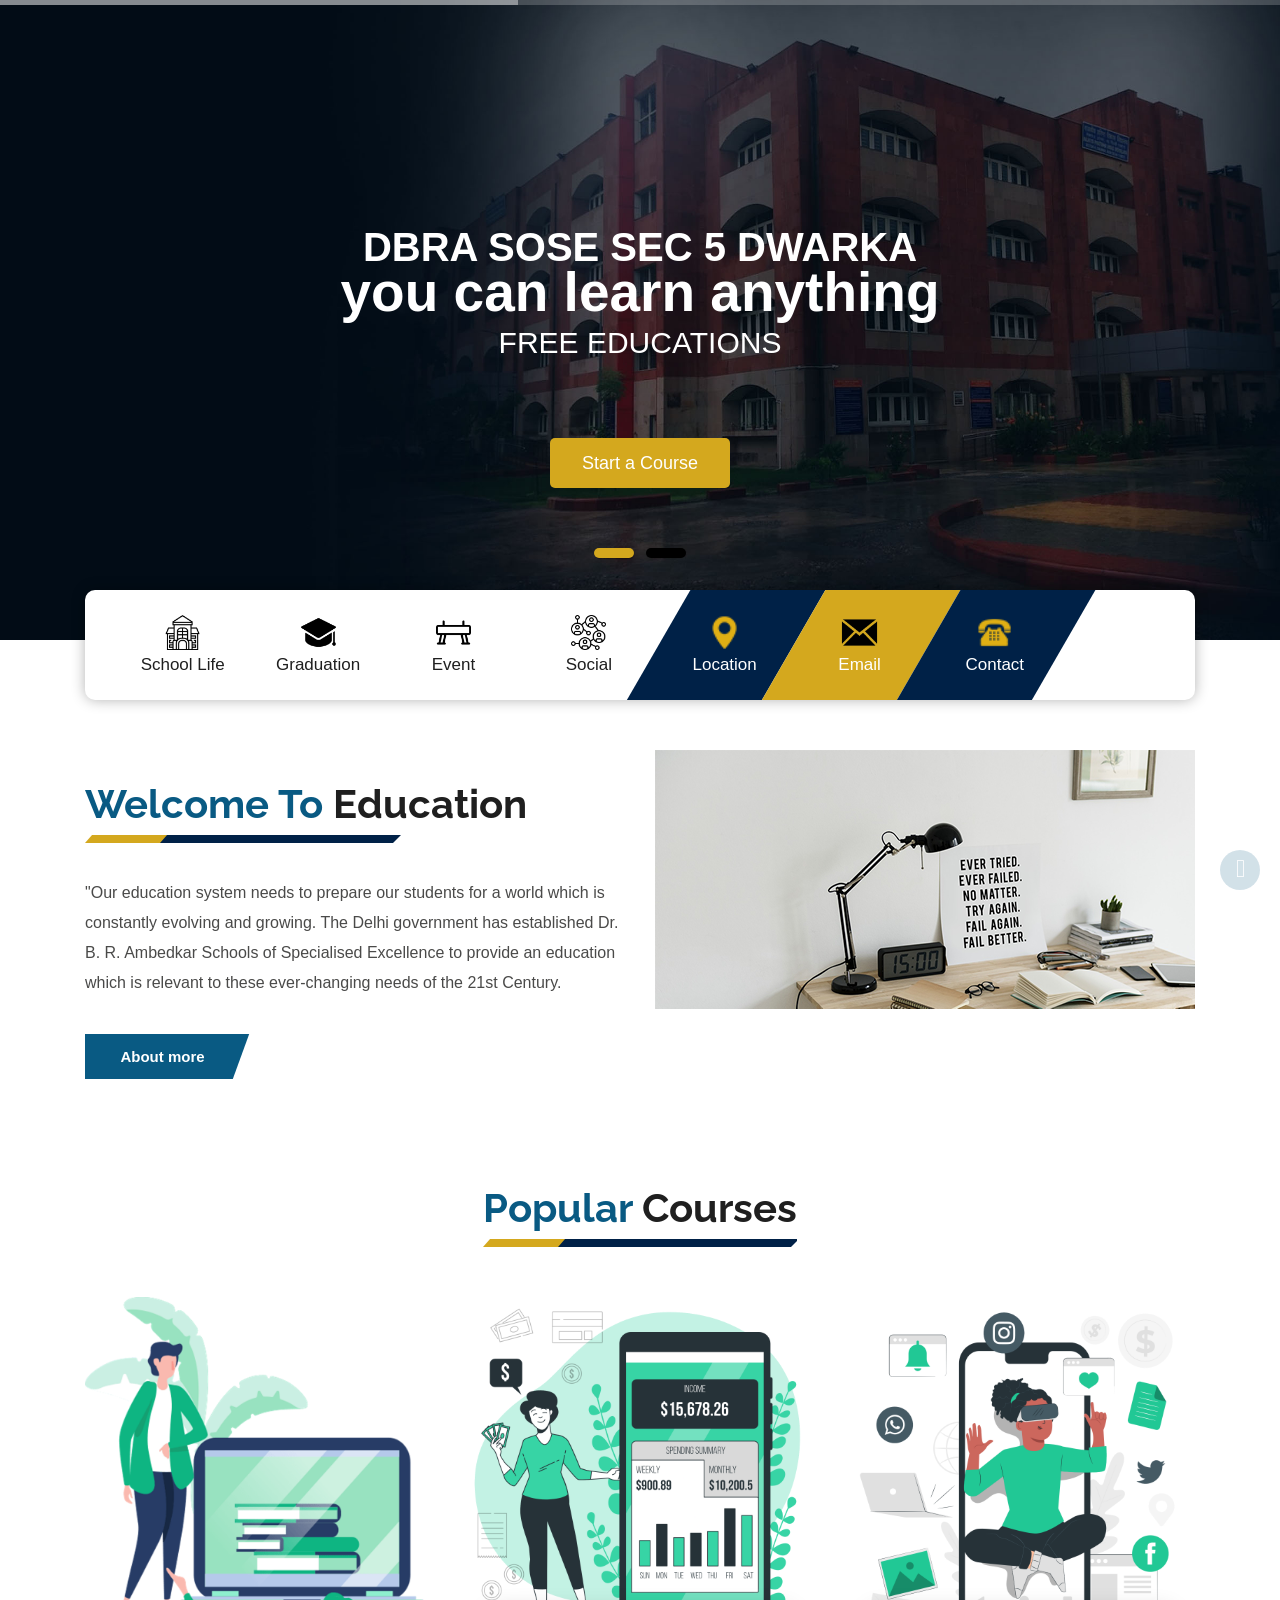
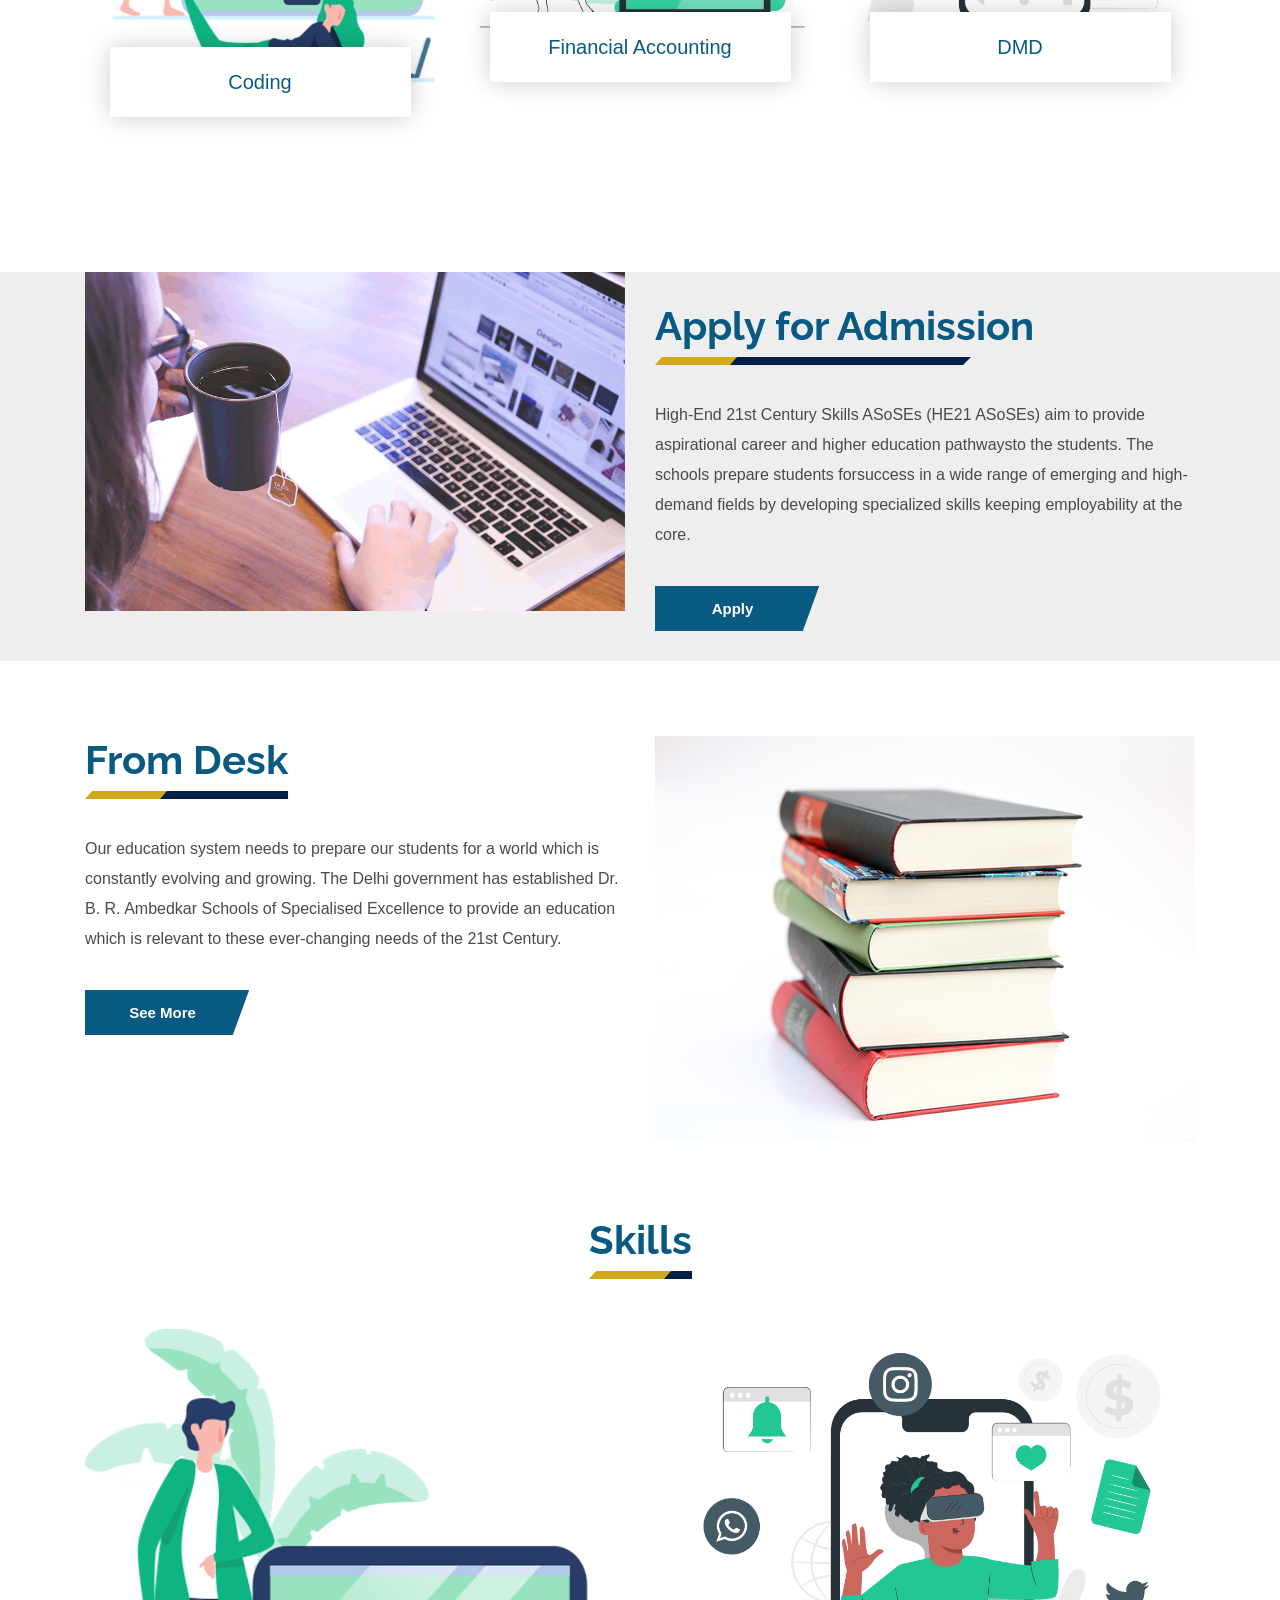
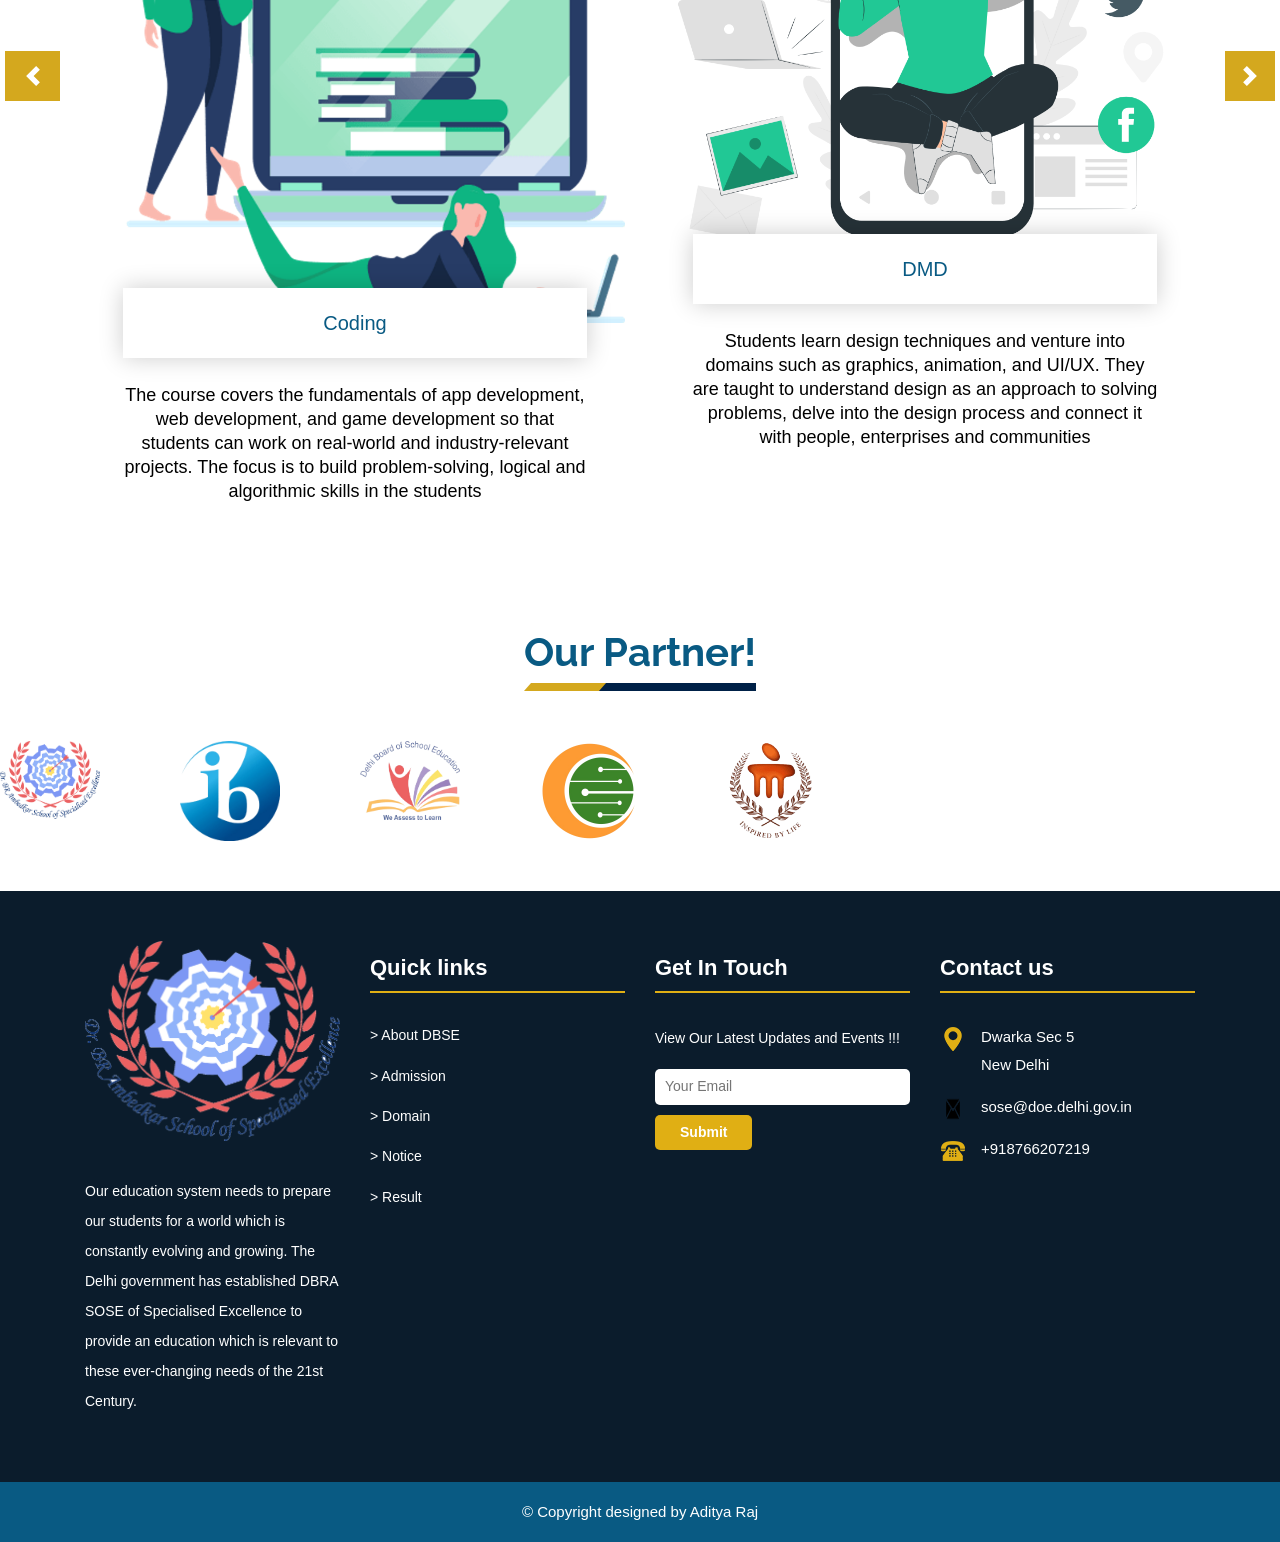
==== commit ac63d19c: "Update index.html" ====
--- a/index.html
+++ b/index.html
@@ -26,7 +26,7 @@
     <!-- This is New Css-->
     <link rel="stylesheet" href="css/logo.css" />
 	<!-- This is Account CSS-->
-	<link rel ="stylesheet" href="css/account.css">
+    <link rel="stylesheet" href="css/account.css"/>
       
   
 
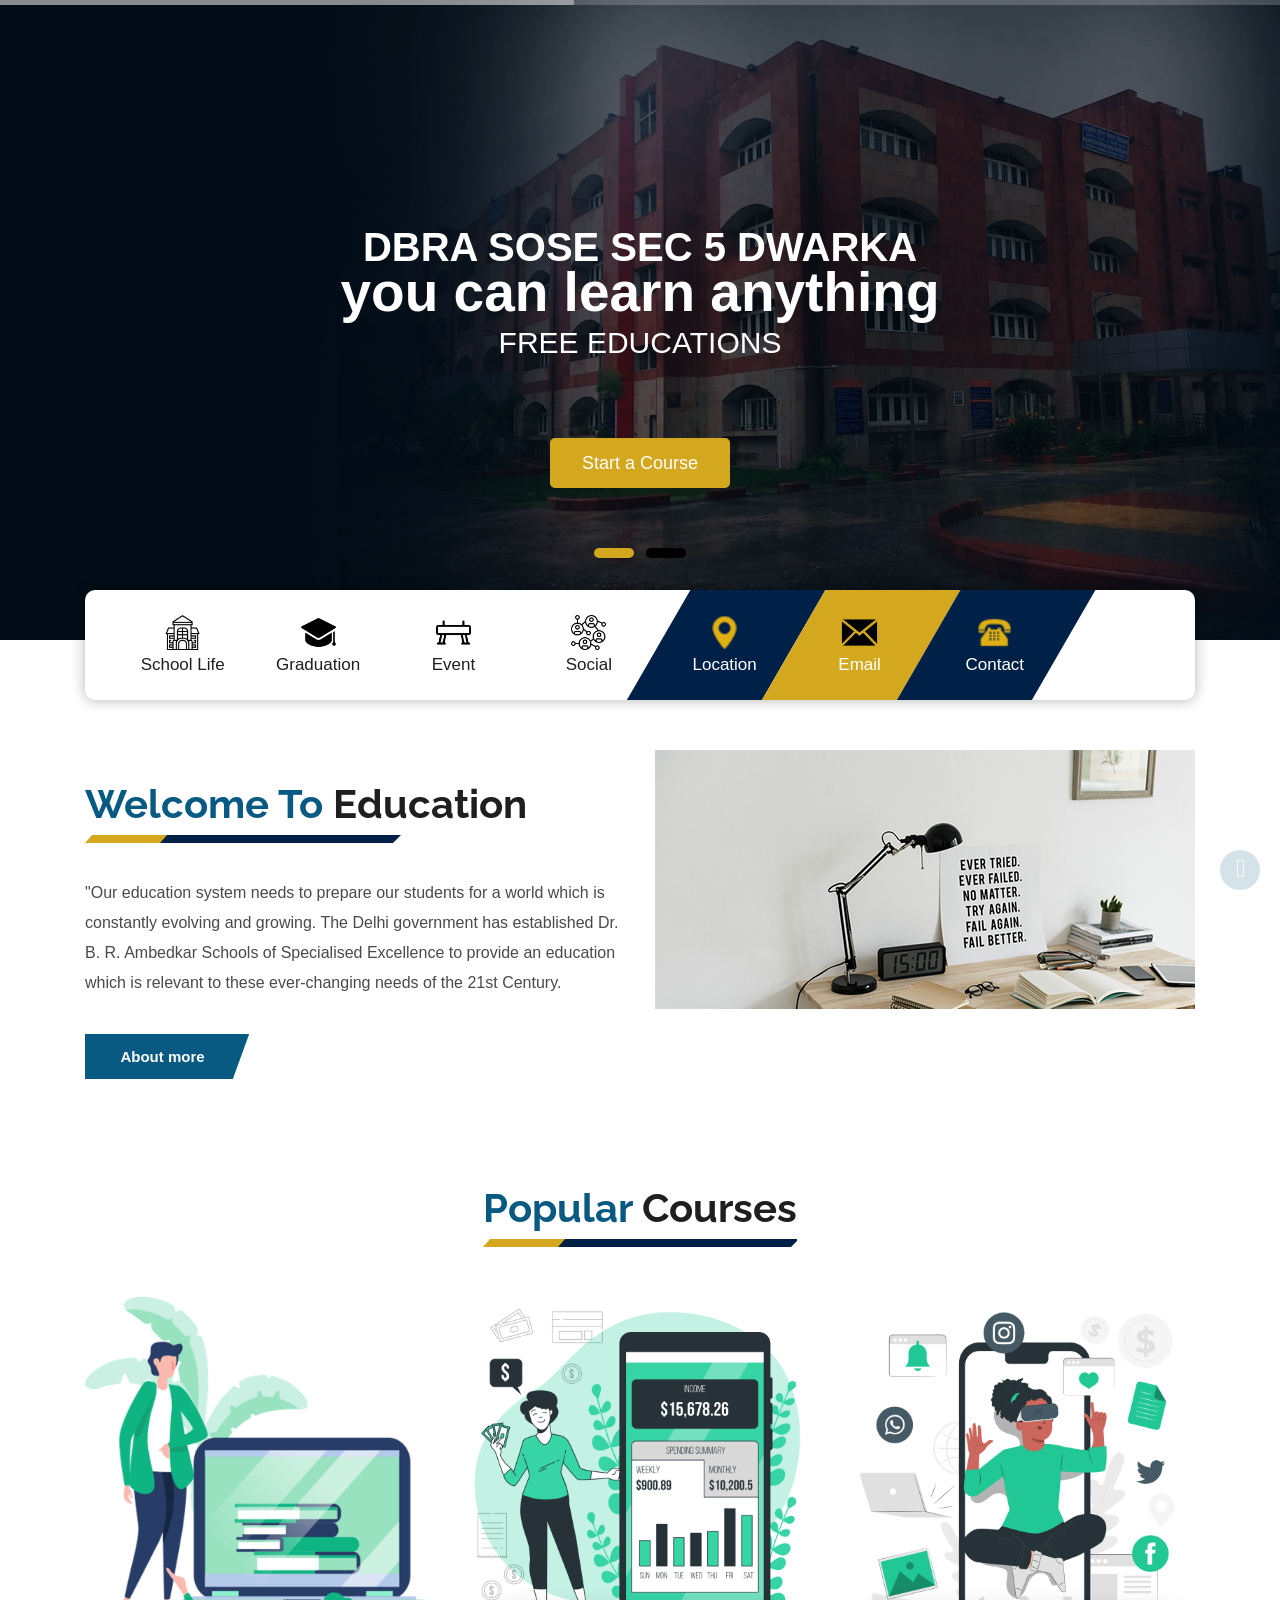
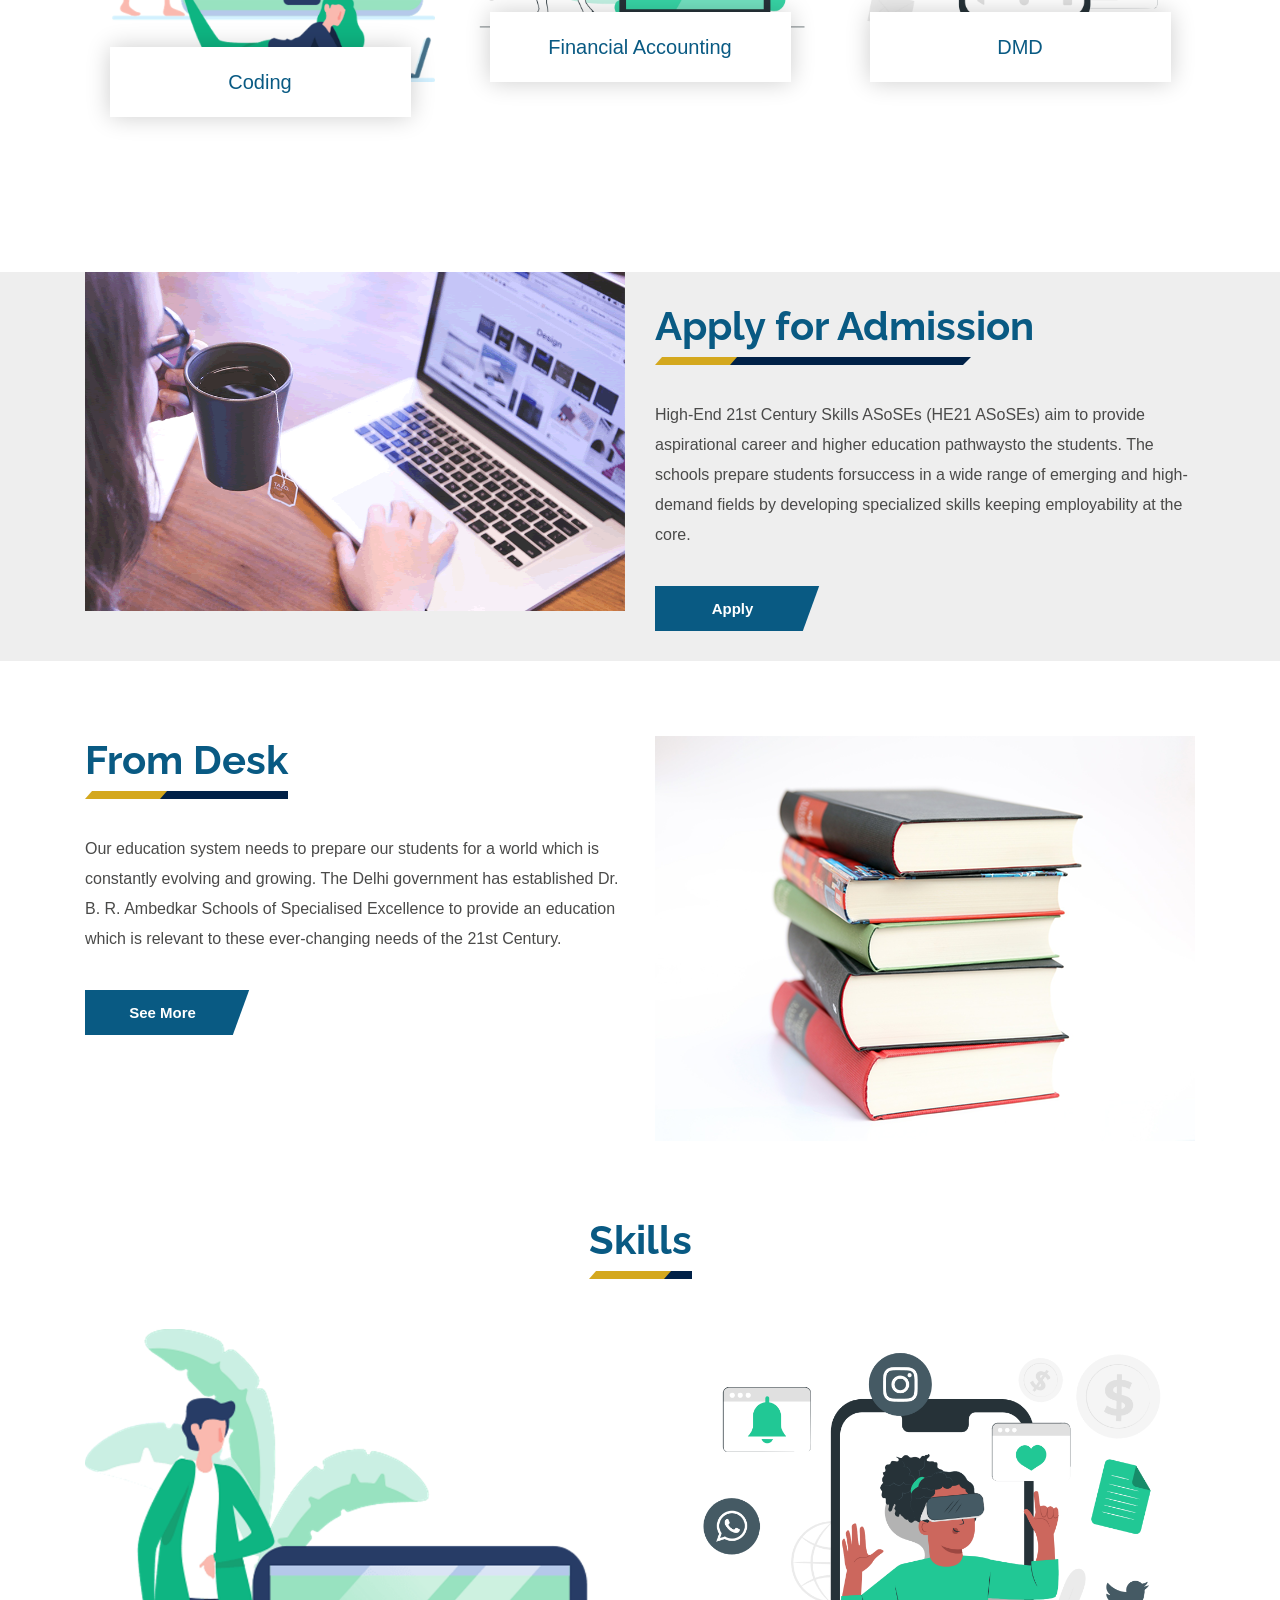
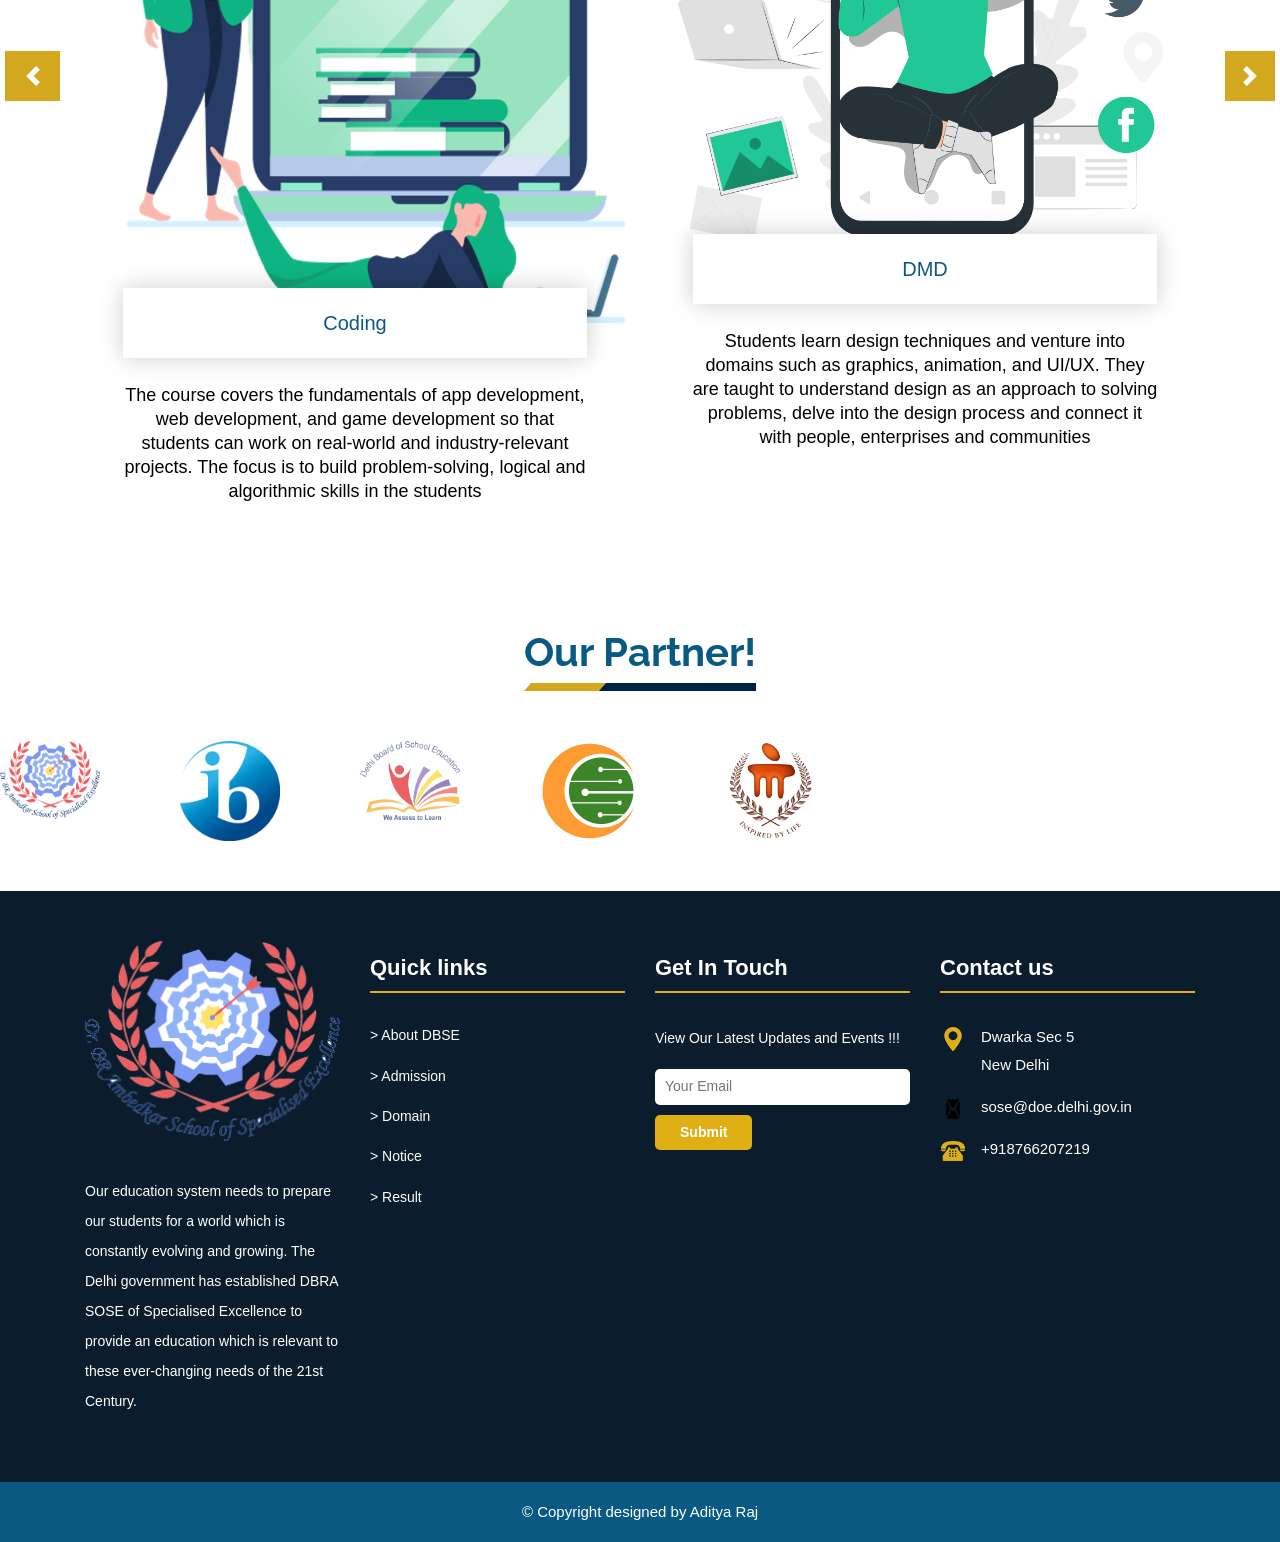
==== commit ab508a2c: "Update index.html" ====
--- a/index.html
+++ b/index.html
@@ -61,22 +61,14 @@
 					            	<li><a class="nav-link" href="event.html">EVENT</a></li>
                     </ul>
                 </div>
+		
 
 
 
 <!--This is JS Demo-->
 
-    
-
-          
-            <!--this is button -->
-        </nav>
-    </header>
-    <!-- this is the account button End header -->
-
-
-
-<div class="account-form">
+
+		<div class="account-form">
 
    <div id="close-form" class="fas fa-times"></div>
 
@@ -106,6 +98,17 @@
    </form>
 
 </div>
+
+    
+
+          
+            <!--this is button -->
+        </nav>
+    </header>
+    <!-- this is the account button End header -->
+
+
+
 
 	
 
